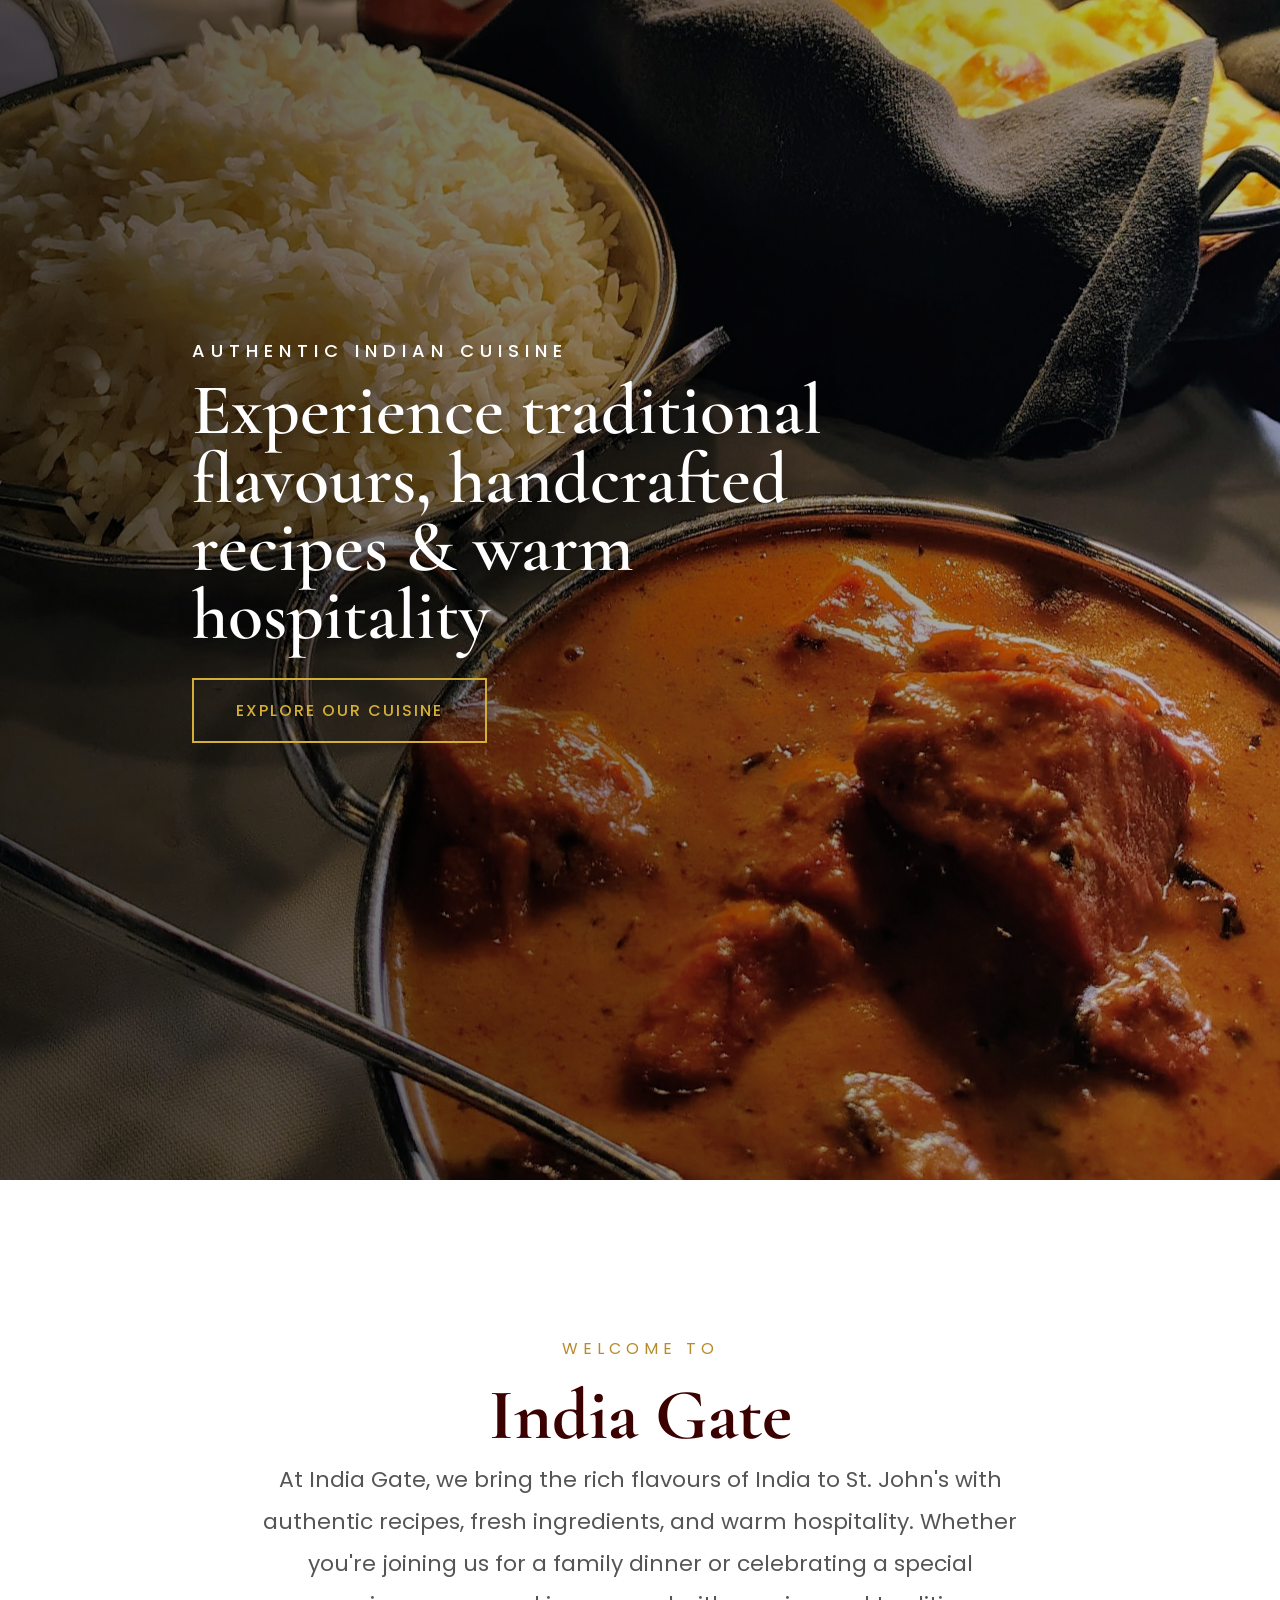
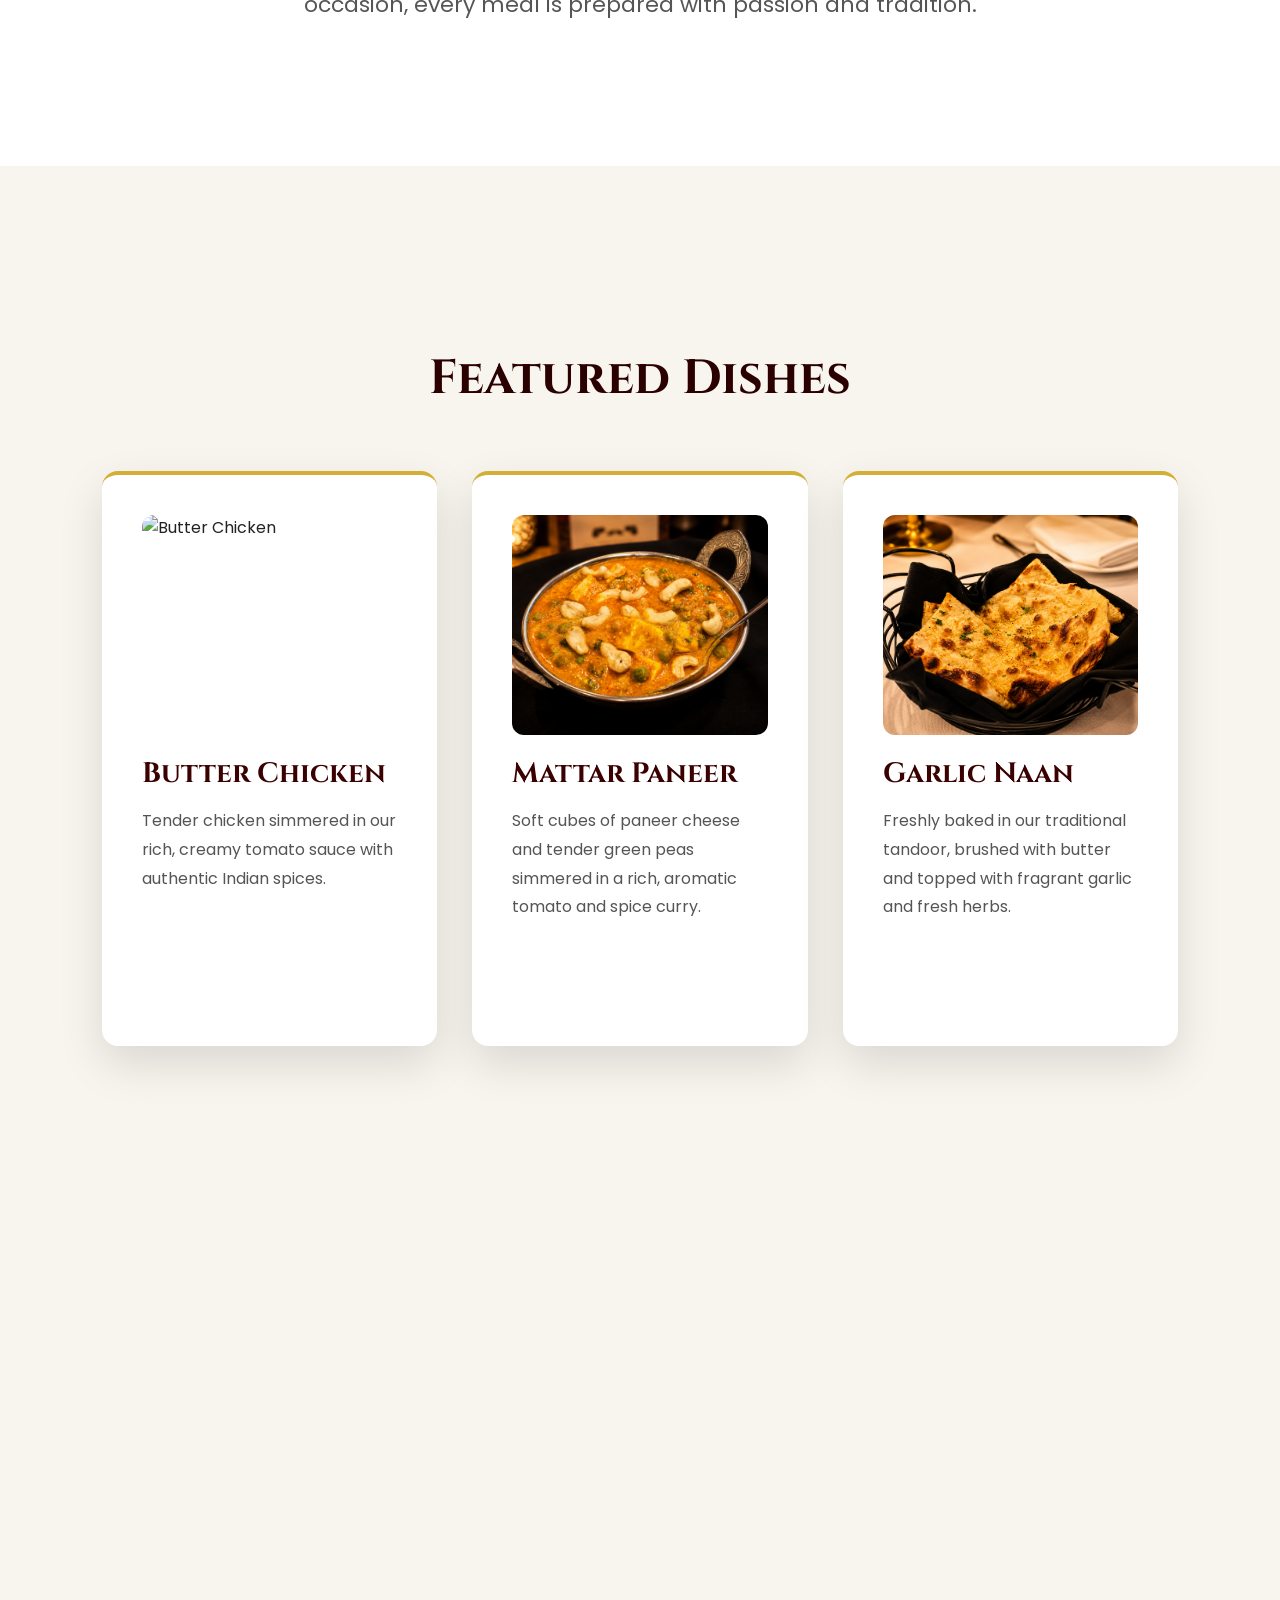
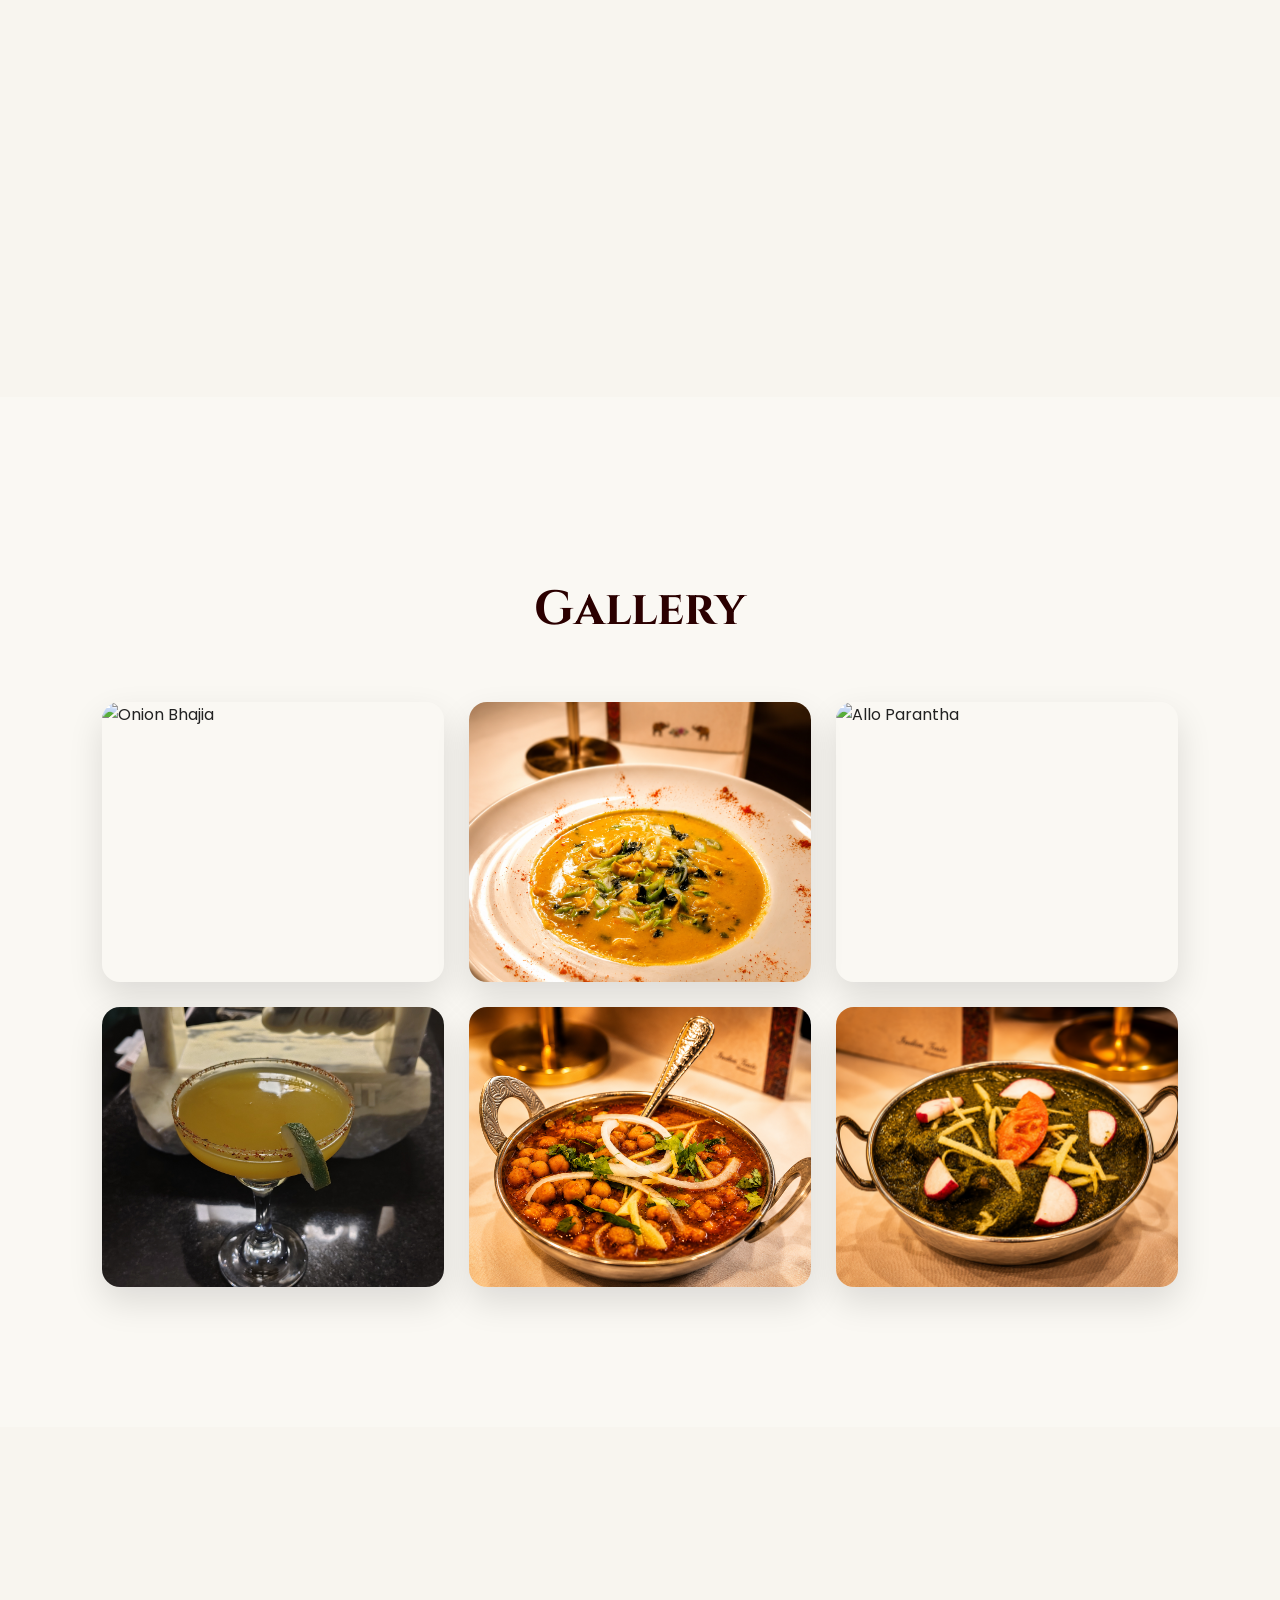
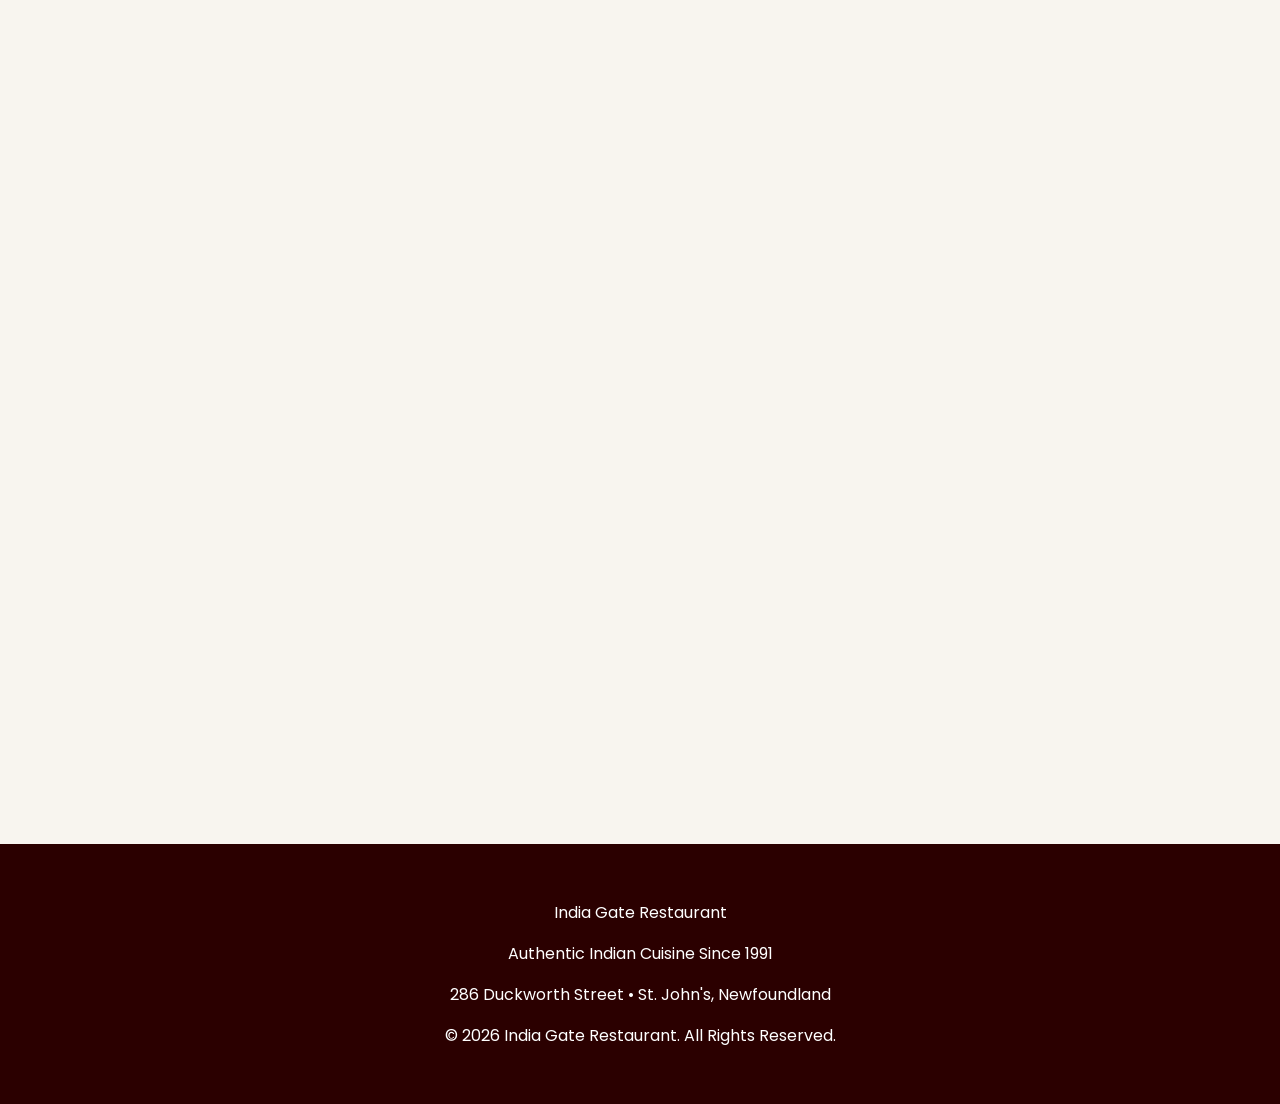
==== index.html @ 6e74765b "Improve SEO metadata and social sharing" ====
<!DOCTYPE html>
<html lang="en">

<head>

    <meta name="viewport" content="width=device-width, initial-scale=1.0">

    <meta charset="UTF-8">

    <title>India Gate Restaurant | Authentic Indian Cuisine | St. John's, NL</title>

    <meta name="description"
          content="Experience authentic Indian cuisine at India Gate Restaurant in St. John's, Newfoundland. Explore our takeout menu featuring curries, tandoori specialties, biryani, vegetarian dishes, fresh naan, desserts, and more.">

    <meta name="keywords"
          content="India Gate Restaurant, Indian Restaurant St. John's, Indian Food Newfoundland, Curry, Tandoori, Biryani, Butter Chicken, Naan, Takeout, Indian Cuisine">

    <meta name="author"
          content="India Gate Restaurant">

    <meta name="theme-color"
          content="#3a0008">

    <!-- Open Graph -->
    <meta property="og:type"
        content="website">

    <meta property="og:site_name"
        content="India Gate Restaurant">

    <meta property="og:title"
        content="India Gate Restaurant | Authentic Indian Cuisine">

    <meta property="og:description"
        content="Experience authentic Indian cuisine in St. John's, Newfoundland. Explore our takeout menu featuring curries, tandoori specialties, biryani, fresh naan and more.">

    <meta property="og:url"
        content="https://indiagate1947.ca/">

    <meta property="og:image"
        content="https://indiagate1947.ca/images/hero.jpg">

    <meta property="og:image:alt"
        content="A selection of Indian dishes from India Gate Restaurant in St. John's, Newfoundland">

    <!-- Social sharing card -->
    <meta name="twitter:card"
        content="summary_large_image">

    <meta name="twitter:title"
        content="India Gate Restaurant | Authentic Indian Cuisine">

    <meta name="twitter:description"
        content="Experience authentic Indian cuisine in St. John's, Newfoundland. Explore curries, tandoori specialties, biryani, fresh naan and more.">

    <meta name="twitter:image"
        content="https://indiagate1947.ca/images/hero.jpg">

    <meta name="twitter:image:alt"
        content="A selection of Indian dishes from India Gate Restaurant in St. John's, Newfoundland">

    <!-- Canonical URL -->
    <link rel="canonical"
        href="https://indiagate1947.ca/">
        
    <!-- Website icons -->
    <link rel="icon"
          href="images/favicon.ico">

    <link rel="icon"
          type="image/png"
          sizes="32x32"
          href="images/favicon-32x32.png">

    <link rel="apple-touch-icon"
          sizes="180x180"
          href="images/apple-touch-icon.png">

    <link rel="stylesheet"
          href="style.css?v=5">

    <!-- Google Fonts -->
    <link href="https://fonts.googleapis.com/css2?family=Cinzel:wght@400;600&family=Cormorant+Garamond:wght@400;600;700&family=Poppins:wght@300;400;500&display=swap"
          rel="stylesheet">

    <!-- Font Awesome -->
    <link rel="stylesheet"
          href="https://cdnjs.cloudflare.com/ajax/libs/font-awesome/6.7.2/css/all.min.css">

</head>

<body>

<header class="home-header">

    <div class="header-container">

        <a href="#home" class="logo">
            <img src="images/logo.png" alt="India Gate Restaurant">
        </a>

        <nav>

            <a href="#home">Home</a>
            <a href="menu.html">Takeout Menu</a>
            <a href="#about">About</a>
            <a href="#gallery">Gallery</a>
            <a href="#contact">Contact</a>

        </nav>

        <button class="menu-toggle" aria-label="Open navigation">
            <i class="fa-solid fa-bars"></i>
        </button>

    </div>

</header>

<!-- HERO -->
<section class="hero" id="home">

    <div class="hero-content">

        <p class="tagline">AUTHENTIC INDIAN CUISINE</p>

        <h1>
            Experience traditional<br>
            flavours, handcrafted<br>
            recipes &amp; warm hospitality
        </h1>

        <a href="menu.html" class="hero-button">Explore Our Cuisine</a>

    </div>

</section>

<!-- =========================
     WELCOME
========================= -->

<section id="welcome" class="fade-in">

    <div class="welcome-container">

        <p class="welcome-small">
            WELCOME TO
        </p>

        <h2>India Gate</h2>

        <p class="welcome-text">

            At India Gate, we bring the rich flavours of India
            to St. John's with authentic recipes, fresh ingredients,
            and warm hospitality. Whether you're joining us for a
            family dinner or celebrating a special occasion,
            every meal is prepared with passion and tradition.

        </p>

    </div>

</section>

<!-- MENU -->
<section id="menu" class="fade-in">
    <h2>Featured Dishes</h2>

    <div class="grid">
        <div class="card fade-in">

            <img src="images/butter-chicken.jpg" alt="Butter Chicken">

            <h3>Butter Chicken</h3>

            <p>
                Tender chicken simmered in our rich,
                creamy tomato sauce with authentic
                Indian spices.
            </p>

        </div>
        <div class="card fade-in">

            <img src="images/mattar-paneer_A.png" alt="Mattar Paneer">

            <h3>Mattar Paneer</h3>

            <p>
                Soft cubes of paneer cheese and tender
                green peas simmered in a rich, aromatic
                tomato and spice curry.
            </p>

        </div>
        <div class="card fade-in">

            <img src="images/garlic-naan.png" alt="Garlic Naan">

            <h3>Garlic Naan</h3>

            <p>
                Freshly baked in our traditional tandoor,
                brushed with butter and topped with
                fragrant garlic and fresh herbs.
            </p>

        </div>
    </div>

    

</section>

<section id="about" class="fade-in">

    <div class="about-container">

        <div class="about-text">

            <h2>About India Gate</h2>

            <p>
                Established in 1991, India Gate is one of the oldest
                and most beloved dining establishments in St. John's,
                Newfoundland.
            </p>

            <p>
                What began as a small family-run restaurant has grown
                into a local favourite, known for authentic Indian cuisine,
                warm hospitality, and a welcoming atmosphere.
            </p>

            <p>
                Many of our long-time staff have been with us for years,
                creating a sense of familiarity and consistency that guests
                return for time and time again.
            </p>

            <p>
                At India Gate, we believe great food brings people together —
                and every dish we serve carries that tradition forward.
            </p>

        </div>

        <div class="about-image">

            <img src="images/about.jpg"
            alt="Dining room at India Gate Restaurant">

        </div>


    </div>

</section>

<section id="gallery" class="fade-in">

    <h2>Gallery</h2>

    <div class="gallery-grid">

        <div class="gallery-item">
            <img src="images/onion-bhajia.jpg" alt="Onion Bhajia">
        </div>

        <div class="gallery-item">
            <img src="images/soup_A.png" alt="Mulligatawny Soup">
        </div>

        <div class="gallery-item">
            <img src="images/naan-bread.jpg" alt="Allo Parantha">
        </div>

        <div class="gallery-item">
            <img src="images/mango-margarita.jpg" alt="Signature Mango Margarita">
        </div>

        <div class="gallery-item">
            <img src="images/chickpea-curry.png" alt="Channa Masala">
        </div>

        <div class="gallery-item">
            <img src="images/saag-lamb.png" alt="Saag Lamb">
        </div>

    </div>

</section>

<section id="contact" class="fade-in">

    <h2>Visit India Gate</h2>

    <div class="contact-container">

        <div class="contact-info">

            <h3>Contact Information</h3>

            <p>
                <i class="fa-solid fa-location-dot"></i>
                286 Duckworth Street<br>
                St. John's, NL
            </p>

            <p>
                <i class="fa-solid fa-phone"></i>
                (709) 753-6006
            </p>

            <hr>

            <div class="hours">

            <h3>Hours</h3>

            <p>

            <strong>Monday – Sunday</strong><br>

            4:30 PM – 9:00 PM

            </p>

        </div>

        <hr>

            <div class="social-icons">

                <a href="https://www.facebook.com/IndiaGateRestaurantNL"
                    target="_blank"
                    class="facebook">
                    <i class="fa-brands fa-facebook-f"></i>
                </a>

                <a href="https://www.instagram.com/"
                    target="_blank"
                    class="instagram">
                    <i class="fa-brands fa-instagram"></i>
                </a>

                <a href="https://maps.google.com/?q=India+Gate+Restaurant+St+John's+NL"
                    target="_blank"
                    class="google">
                    <i class="fa-solid fa-location-dot"></i>
                </a>

            </div>

        </div>

        <div class="map">

            <iframe
                src="https://www.google.com/maps?q=India+Gate+Restaurant+St+John%27s+NL&output=embed"
                loading="lazy">
            </iframe>

        </div>

    </div>

</section>

<!-- Back to Top Button -->

<button id="backToTop" title="Back to Top">

    <i class="fa-solid fa-chevron-up"></i>

</button>

<footer>

    <p>India Gate Restaurant</p>

    <p>
        Authentic Indian Cuisine Since 1991
    </p>

    <p>
        286 Duckworth Street • St. John's, Newfoundland
    </p>

    <p class="copyright">

        © 2026 India Gate Restaurant. All Rights Reserved.

    </p>

</footer>

<script src="script.js?v=3"></script>

</body>
</html>
---- style.css ----
html{
    scroll-behavior:smooth;
}

body{
    margin:0;
    font-family:'Poppins', sans-serif;
    color:#222;
    background:#f8f5ef;
}

/* ===========================
   HEADER
=========================== */

header{

    position:fixed;
    top:0;
    left:0;
    width:100%;

    background:rgba(43,0,0,.82);
    backdrop-filter:blur(8px);

    z-index:1000;

    transition:.35s ease;

}

/* Homepage header is hidden until the visitor scrolls */

.home-header {

    transform: translateY(-100%);
    opacity: 0;
    pointer-events: none;

}

.home-header.scrolled {

    transform: translateY(0);
    opacity: 1;
    pointer-events: auto;

}

/* Container */

.header-container{

    max-width:1400px;

    margin:auto;

    height:95px;

    padding:0 40px;

    display:flex;
    justify-content:space-between;
    align-items:center;

    transition:.35s ease;

}

/* Logo */

.logo img{

    height:160px;

    width:auto;

    display:block;

    transition:.35s ease;

}

/* Navigation */

nav{

    display:flex;

    align-items:center;

    gap:35px;

}

nav a{

    color:white;

    text-decoration:none;

    font-size:17px;

    letter-spacing:2px;

    text-transform:uppercase;

    position:relative;

    transition:.3s;

}

nav a::after{

    content:"";

    position:absolute;

    left:0;
    bottom:-8px;

    width:0;

    height:2px;

    background:#d4af37;

    transition:.3s;

}

nav a:hover{

    color:#d4af37;

}

nav a:hover::after{

    width:100%;

}

/* Active Navigation Link */

nav a.active{

    color:#d4af37;

}

nav a.active::after{

    width:100%;

}

/* ===========================
   HERO
=========================== */

.hero {

    position: relative;

    height: 100vh;

    display: flex;

    align-items: center;

    padding-left: 8%;

    overflow: hidden;

}

.hero::before {

    content: "";

    position: absolute;

    inset: 0;

    background:
        linear-gradient(
            to right,
            rgba(0,0,0,.68),
            rgba(0,0,0,.18)
        ),
        url("images/hero.jpg");

    background-size: cover;

    background-position: 25% center;

    animation: heroZoom 30s ease-out forwards;

    z-index: 0;

}

.hero-content {

    position: relative;

    z-index: 1;

    max-width: 650px;

    margin-left: 90px;

    transform: translateY(-50px);

}

@keyframes heroZoom {

    from {
        transform: scale(1);
    }

    to {
        transform: scale(1.05);
    }

}

/* ===========================
   HERO FADE-IN
=========================== */

.hero-content .tagline,
.hero-content h1,
.hero-content .hero-button {

    opacity: 0;

    transform: translateY(25px);

    animation: heroFadeUp .8s ease forwards;

}

.hero-content .tagline {

    animation-delay: .5s;

}

.hero-content h1 {

    animation-delay: 1s;

}

.hero-content .hero-button {

    animation-delay: 1.5s;

}

@keyframes heroFadeUp {

    from {

        opacity: 0;

        transform: translateY(25px);

    }

    to {

        opacity: 1;

        transform: translateY(0);

    }

}

/* Tagline */

.tagline{

    color:#ffffff;

    letter-spacing:6px;

    font-size:18px;

    font-weight:500;

    text-transform:uppercase;

    margin:0 0 12px 0;

}

/* Heading */

.hero h1 {

    color: white;

    font-size: 72px;

    line-height: .95;

    font-family: 'Cormorant Garamond', serif;

    font-weight: 600;

    margin: 0 0 28px;

    text-shadow: 2px 2px 20px rgba(0,0,0,.45);

}

/* Hero paragraph */

.hero-content > p:not(.tagline){

    font-size:22px;

    line-height:1.8;

    margin:35px 0;

    color:white;

}

/* Button */

.hero-button{

    display:inline-block;

    padding:18px 42px;

    border:2px solid #d4af37;

    color:#d4af37;

    text-decoration:none;

    text-transform:uppercase;

    letter-spacing:2px;

    font-weight:500;

    transition:.35s;

}

.hero-button:hover{

    background:#d4af37;

    color:#2b0000;

}

/* ===========================
   WELCOME
=========================== */

#welcome{

    background:#ffffff;

    text-align:center;

}

.welcome-container{

    max-width:900px;

    margin:auto;

}

.welcome-small{

    color:#b68b2c;

    letter-spacing:5px;

    text-transform:uppercase;

    font-size:16px;

    margin-bottom:10px;

}

#welcome h2{

    font-family:'Cormorant Garamond', serif;

    font-size:72px;

    color:#3b0000;

    margin:0;

}

.gold-divider.center{

    margin:30px auto 45px;

}

.welcome-text{

    font-size:22px;

    line-height:1.9;

    color:#555;

    max-width:760px;

    margin:auto;

}

/* ABOUT */

.about-container{

    max-width:1200px;

    margin:auto;

    display:grid;

    grid-template-columns:1fr 1fr;

    gap:60px;

    align-items:center;

}

.about-text h2{

    text-align:left;

    margin-bottom:20px;

}

.about-text p{

    font-size:18px;

    line-height:1.9;

    color:#444;

    margin-bottom:20px;

}

.about-image img{

    width:100%;

    height:560px;

    object-fit:cover;

    object-position:center;

    border-radius:20px;

    box-shadow:0 20px 45px rgba(0,0,0,.15);

}

/* ===========================
   GALLERY
=========================== */

#gallery{

    background:#faf8f3;

}

.gallery-grid{

    max-width:1200px;

    margin:auto;

    display:grid;

    grid-template-columns:repeat(3,1fr);

    gap:25px;

}

.gallery-item{

    overflow:hidden;

    border-radius:18px;

    box-shadow:0 15px 35px rgba(0,0,0,.12);

}

.gallery-item img{

    width:100%;

    height:280px;

    object-fit:cover;

    display:block;

    transition:.4s;

}

.gallery-item:hover img{

    transform:scale(1.08);

}


/* SECTIONS */
section{

    padding:140px 8%;

}
h2{

    font-family:'Cinzel', serif;

    font-size:48px;

    color:#2b0000;

    text-align:center;

    margin-bottom:60px;

}

/* MENU */
.grid {

    display: grid;

    grid-template-columns:
        repeat(auto-fit, minmax(300px, 1fr));

    gap: 35px;

    max-width: 1200px;

    margin: auto;

    align-items: stretch;

}

.card {

    background: white;

    padding: 40px;

    border-radius: 16px;

    box-shadow: 0 18px 45px rgba(0,0,0,.12);

    border-top: 4px solid #d4af37;

    transition: .35s;

    min-height: 260px;

    height: 100%;

    display: flex;

    flex-direction: column;

}

.card:hover{

    transform:translateY(-14px) scale(1.02);

    box-shadow:0 30px 60px rgba(0,0,0,.18);

}

.card img{

    width:100%;

    height:220px;

    object-fit:cover;

    border-radius:12px;

    margin-bottom:20px;

}

.card h3{

    font-family:'Cinzel', serif;

    color:#3b0000;

    font-size:28px;

    margin:0 0 15px;

}

.card p{

    color:#555;

    line-height:1.8;

    margin:0;

    flex-grow: 1;

}



/* ===========================
   CONTACT
=========================== */

#contact{

    background:#f8f5ef;

}

.contact-container{

    max-width:1200px;

    margin:auto;

    display:grid;

    grid-template-columns:380px 1fr;

    gap:60px;

    align-items:center;

}

.contact-info{

    background:white;

    padding:45px;

    border-radius:18px;

    box-shadow:0 15px 35px rgba(0,0,0,.10);

}

.contact-info h3{

    font-family:'Cinzel', serif;

    color:#3b0000;

    margin-top:0;

    margin-bottom:35px;

}

.contact-info p{

    font-size:18px;

    line-height:2;

}

.contact-info i{

    color:#d4af37;

    width:30px;

    font-size:22px;

}

.social-icons{

    display:flex;

    gap:18px;

    margin-top:35px;

}

.social-icons a{

    width:60px;

    height:60px;

    border-radius:50%;

    display:flex;

    justify-content:center;

    align-items:center;

    text-decoration:none;

    font-size:28px;

    background:#fff;

    border:2px solid #eee;

    transition:.35s;

    box-shadow:0 10px 25px rgba(0,0,0,.08);

}

.facebook{

    color:#1877F2;

}

.instagram{

    color:#E4405F;

}

.google{

    color:#34A853;

}

.social-icons a:hover{

    transform:translateY(-6px) scale(1.08);

    box-shadow:0 15px 35px rgba(0,0,0,.15);

}

.map iframe{

    width:100%;

    height:450px;

    border:none;

    border-radius:18px;

    box-shadow:0 15px 35px rgba(0,0,0,.10);

}

.hours{

    margin:30px 0;

}

.hours h3{

    margin-bottom:15px;

    color:#3b0000;

}

.hours p{

    margin:0;

    line-height:1.8;

}

.contact-info hr{

    border:none;

    height:1px;

    background:#e5d5aa;

    margin:30px 0;

}

/* ===========================
   BACK TO TOP BUTTON
=========================== */

#backToTop{

    position:fixed;

    bottom:35px;

    right:35px;

    width:60px;

    height:60px;

    border:2px solid #d4af37;

    border-radius:50%;

    background:#2b0000;

    color:#d4af37;

    font-size:22px;

    cursor:pointer;

    display:flex;

    justify-content:center;

    align-items:center;

    box-shadow:0 12px 30px rgba(0,0,0,.25);

    opacity:0;

    visibility:hidden;

    transform:translateY(20px);

    transition:all .35s ease;

    z-index:999;

}

#backToTop.show{

    opacity:1;

    visibility:visible;

    transform:translateY(0);

}

#backToTop:hover{

    background:#d4af37;

    color:#2b0000;

    transform:translateY(-5px);

    box-shadow:0 18px 40px rgba(0,0,0,.30);

}

/* FOOTER */
footer{
    background:#2b0000;
    color:white;
    text-align:center;
    padding:40px;
}

.menu-toggle{
    display:none;

    border:none;
    background:transparent;

    color:white;
    font-size:30px;

    cursor:pointer;
}

@media (max-width: 900px){

    .hero{
        width:100%;
        min-height:100vh;
        height:auto;
        box-sizing:border-box;

        padding:220px 24px 70px;

        justify-content:center;
        text-align:center;

        background-position:center center;
    }

    .hero-content{
        width:100%;
        max-width:650px;

        margin-left:0;
        margin-top:0;
    }

    .hero-divider{
        justify-content:center;
    }

    .hero h1{
        font-size:clamp(48px, 14vw, 68px);
    }

    .hero-content > p:not(.tagline){
        font-size:18px;
        line-height:1.6;
    }

    .header-container{
        position:relative;

        width:auto;
        max-width:none;
        box-sizing:border-box;

        flex-direction:row;
        align-items:center;

        margin:0;
        padding:10px 80px 10px 20px;
    }

    .menu-toggle{
        display:block;

        position:absolute;
        top:50%;
        right:20px;

        margin:0;
        padding:10px;

        transform:translateY(-50%);
    }

    nav{
        display:none;

        position:absolute;
        top:100%;
        left:0;

        width:100%;
        box-sizing:border-box;

        flex-direction:column;
        gap:0;

        margin-top:0;
        padding:20px 0;

        background:rgba(43,0,0,.98);
    }

    nav.mobile-open{
        display:flex;
    }

    nav a{
        width:100%;
        box-sizing:border-box;

        padding:16px 24px;

        text-align:center;
    }

    .logo{
        flex-shrink:1;
    }

    .logo img{
        display:block;
        max-width:220px;
        height:85px;
    }

    .about-container{
        grid-template-columns:1fr;
        gap:35px;
    }

    .about-image{
        order:1;
    }

    .about-text{
        order:2;
    }

    .about-image img{
        width:100%;
        height:320px;
        object-fit:cover;
    }

    .about-text h2{
        text-align:center;
    }

    .contact-container{
        grid-template-columns:1fr;
        gap:35px;
    }

    .contact-info{
        width:100%;
        box-sizing:border-box;
    }

    .map{
        width:100%;
        min-width:0;
    }

    .map iframe{
        display:block;
        width:100%;
    }

}

/* ===========================
   SHRINK HEADER
=========================== */

header.scrolled{

    background:rgba(43,0,0,.95);

}

header.scrolled .header-container{

    height:75px;

}

header.scrolled .logo img{

    height:120px;

}

/* Menu Card Animation Delays */

.grid .card:nth-child(1){

    transition-delay:.1s;

}

.grid .card:nth-child(2){

    transition-delay:.3s;

}

.grid .card:nth-child(3){

    transition-delay:.5s;

}

/* ===========================
   SCROLL ANIMATIONS
=========================== */

.fade-in{

    opacity:0;

    transform:translateY(50px);

    transition:
        opacity .8s ease,
        transform .8s ease;

}

.fade-in.show{

    opacity:1;

    transform:translateY(0);

}

/* ===========================
   TAKEOUT MENU PAGE
=========================== */

.takeout-menu-page{

    padding-top:120px;

    background:#f8f5ef;

}

.takeout-menu-hero{

    max-width:900px;

    margin:0 auto;

    text-align:center;

    padding:80px 20px 50px;

}

.takeout-eyebrow{

    color:#b68b2c;

    letter-spacing:5px;

    text-transform:uppercase;

    font-size:15px;

    margin-bottom:15px;

}

.takeout-menu-hero h1{

    font-family:'Cinzel', serif;

    font-size:68px;

    color:#2b0000;

    margin:0 0 20px;

}

.takeout-intro{

    max-width:700px;

    margin:0 auto 40px;

    font-size:22px;

    line-height:1.8;

    color:#555;

}

.takeout-highlights{

    display:flex;

    justify-content:center;

    gap:40px;

    flex-wrap:wrap;

    margin-top:50px;

}

.takeout-highlights span{

    display:flex;

    align-items:center;

    gap:10px;

    font-size:18px;

    color:#444;

}

.takeout-highlights i{

    color:#d4af37;

    font-size:22px;

}

.menu-content{

    max-width:1100px;

    margin:80px auto;

    background:white;

    border-radius:20px;

    padding:60px;

    box-shadow:0 20px 50px rgba(0,0,0,.08);

}

.menu-page-heading{

    text-align:center;

    margin-bottom:60px;

}

.menu-page-heading h2{

    margin-bottom:20px;

}

.menu-page-heading p{

    font-size:20px;

    color:#666;

}

/* ===========================
   MENU ITEMS
=========================== */

.menu-section-number {
    margin: 0 0 8px;
    color: #b68b2c;
    font-family: 'Cinzel', serif;
    font-size: 14px;
    font-weight: 700;
    letter-spacing: 4px;
}

.menu-items {
    display: grid;
    grid-template-columns: repeat(2, minmax(0, 1fr));
    column-gap: 70px;
}

.menu-item {
    padding: 20px 0;

    border-bottom:
        1px solid rgba(182, 139, 44, 0.3);
}

.menu-item-header {
    display: flex;
    align-items: baseline;
    justify-content: space-between;
    gap: 24px;
}

.menu-item h3 {
    margin: 0;
    color: #2b0000;
    font-family: 'Cinzel', serif;
    font-size: 20px;
    line-height: 1.4;
}

.menu-price {
    flex-shrink: 0;
    color: #9b741f;
    font-size: 18px;
    font-weight: 700;
}

.menu-item p {
    max-width: 440px;

    margin: 7px 0 0;

    color: #666;

    font-size: 16px;

    line-height: 1.6;
}

/* ===========================
   TAKEOUT MENU RESPONSIVE
=========================== */

@media (max-width: 760px) {

    .takeout-menu-page {
        padding-top: 90px;
    }

    .takeout-menu-hero h1 {
        font-size: 44px;
    }

    .takeout-intro {
        font-size: 18px;
    }

    .menu-content {
        margin: 40px 16px;
        padding: 40px 24px;
    }

    .menu-items {
        grid-template-columns: 1fr;
    }

    .menu-item-header {
        gap: 16px;
    }

    .menu-item h3 {
        font-size: 18px;
    }

}

/* ===========================
   SPICE LEVEL BADGES
=========================== */

.menu-meta {
    display: flex;
    align-items: center;
    gap: 10px;
    margin-top: 10px;
}

.spice-badge {
    display: inline-flex;
    align-items: center;
    justify-content: center;

    padding: 4px 12px;

    border-radius: 999px;

    font-size: 12px;
    font-weight: 700;
    letter-spacing: 1px;
    text-transform: uppercase;
}

.spice-mild {
    background: #eef8ee;
    color: #2e7d32;
}

.spice-medium {
    background: #fff6df;
    color: #b77900;
}

.spice-spicy {
    background: #fdeaea;
    color: #c62828;
}

/* Display spice levels as chilli icons */

.spice-badge {
    padding: 0;
    background: transparent;
    font-size: 0;
    letter-spacing: 2px;
}

.spice-badge::before {
    font-size: 18px;
    line-height: 1;
}

.spice-mild::before {
    content: "🌶";
}

.spice-medium::before {
    content: "🌶 🌶";
}

.spice-spicy::before {
    content: "🌶 🌶 🌶";
}

.menu-item-feature {
    display: inline-block;
    margin: 10px 0 0;

    color: #b08a3c;

    font-size: 0.75rem;
    font-weight: 700;
    letter-spacing: 1.5px;
    text-transform: uppercase;
}

/* ===========================
   EXTRAS AND SPECIALS
=========================== */

.menu-subsection-grid {
    display: grid;
    grid-template-columns: repeat(2, minmax(0, 1fr));
    gap: 32px;
}

.menu-subsection {
    min-width: 0;
}

.menu-subsection-wide {
    grid-column: 1 / -1;
}

.menu-subsection-title {
    margin: 0 0 18px;
    padding-bottom: 12px;

    border-bottom: 1px solid rgba(176, 138, 60, 0.35);

    color: #b08a3c;

    font-size: 1.35rem;
    letter-spacing: 1px;
}

.menu-items-single {
    grid-template-columns: 1fr;
}

.menu-special-card {

    background: linear-gradient(
        135deg,
        rgba(176,138,60,.18),
        rgba(176,138,60,.05)
    );

    border: 1px solid rgba(176,138,60,.35);

    border-radius: 16px;

    padding: 24px;

    box-shadow: 0 8px 22px rgba(0,0,0,.08);

    transition:
        transform .25s ease,
        box-shadow .25s ease;

}

.menu-special-card:hover {

    transform: translateY(-4px);

    box-shadow: 0 16px 35px rgba(0,0,0,.15);

}

.menu-special-badge {

    display: inline-block;

    margin-bottom: 14px;

    padding: 6px 14px;

    border-radius: 999px;

    background: #b08a3c;

    color: white;

    font-size: .72rem;

    font-weight: 700;

    letter-spacing: 1px;

    text-transform: uppercase;

}

@media (max-width: 760px) {
    .menu-subsection-grid {
        grid-template-columns: 1fr;
    }

    .menu-subsection-wide {
        grid-column: auto;
    }
}

/* ===========================
   TAKEOUT MENU HERO UPGRADE
=========================== */

.takeout-menu-hero {
    position: relative;

    min-height: 560px;

    display: flex;
    align-items: center;
    justify-content: center;

    padding: 100px 24px;

    background-image:
        url("images/butter-chicken.jpg");

    background-position: center;
    background-size: cover;
    background-repeat: no-repeat;

    overflow: hidden;
}

.takeout-menu-hero-overlay {
    position: absolute;
    inset: 0;

    background:
        linear-gradient(
            90deg,
            rgba(25, 8, 10, 0.92),
            rgba(25, 8, 10, 0.68),
            rgba(25, 8, 10, 0.42)
        );
}

.takeout-menu-hero-content {
    position: relative;
    z-index: 1;

    width: min(1100px, 100%);
    margin: 0 auto;

    color: #ffffff;
}

.takeout-menu-hero-content .eyebrow {
    margin: 0 0 14px;

    color: #d7b568;

    font-size: 0.8rem;
    font-weight: 700;
    letter-spacing: 3px;
    text-transform: uppercase;
}

.takeout-menu-hero-content h1 {
    max-width: 700px;
    margin: 0 auto 20px;

    color: #ffffff;

    font-size: clamp(3rem, 7vw, 5.5rem);
    line-height: 0.98;
}

.takeout-menu-hero-text {
    max-width: 590px;
    margin: 0 auto 32px;

    color: rgba(255, 255, 255, 0.88);

    font-size: 1.15rem;
    line-height: 1.75;
}

.takeout-menu-hero .hero-button {
    display: inline-flex;
    align-items: center;
    justify-content: center;

    min-width: 190px;
    padding: 15px 26px;

    border: 1px solid #b08a3c;
    border-radius: 999px;

    background: #b08a3c;
    color: #ffffff;

    font-weight: 700;
    letter-spacing: 0.5px;
    text-decoration: none;

    transition:
        transform 0.25s ease,
        background 0.25s ease,
        box-shadow 0.25s ease;
}

.takeout-menu-hero .hero-button:hover {
    transform: translateY(-3px);

    background: #c49a48;

    box-shadow: 0 14px 30px rgba(0, 0, 0, 0.3);
}

html {
    scroll-behavior: smooth;
}

@media (max-width: 760px) {
    .takeout-menu-hero {
        min-height: 360px;
        padding: 55px 22px;

        background-position: 60% center;
    }

    .takeout-menu-hero .hero-button {
        display: none;
    }

    .takeout-menu-hero-overlay {
        background: rgba(25, 8, 10, 0.74);
    }

    .takeout-menu-hero-content {
        text-align: center;
    }

    .takeout-menu-hero-text {
        margin-right: auto;
        margin-left: auto;
    }

    .takeout-menu-page {
        padding-top: 85px;
    }

    .takeout-menu-hero-content h1 {
        font-size: clamp(2.8rem, 14vw, 4rem);
    }

    .takeout-menu-hero-text {
        margin-bottom: 24px;
        font-size: 1rem;
        line-height: 1.55;
    }
}

/* ===========================
   STICKY MENU NAVIGATION
=========================== */

.category-menu-toggle{
    display:none;
}

.menu-category-nav {

    position: sticky;
    top: 70px;   /* same height as your header */

    z-index: 900;

    display: flex;
    justify-content: center;
    flex-wrap: wrap;
    gap: 10px;

    padding: 16px 20px;

    background: rgba(25, 8, 10, 0.96);

    backdrop-filter: blur(8px);

    border-top: 1px solid rgba(176,138,60,.25);
    border-bottom: 1px solid rgba(176,138,60,.25);

}

.menu-category-nav a {

    color: #f6f1e7;

    text-decoration: none;

    font-size: .9rem;
    font-weight: 600;

    padding: 8px 16px;

    border-radius: 999px;

    transition:
        background .25s ease,
        color .25s ease,
        transform .25s ease;

}

.menu-category-nav a:hover {

    background: #b08a3c;

    color: white;

    transform: translateY(-2px);

}

.menu-category-nav a.active {

    background: #d4af37;

    color: #2b0000;

    box-shadow:
        0 5px 16px rgba(212, 175, 55, 0.24);

    transform: translateY(-1px);

}

.menu-category-nav a.active:hover {

    background: #d4af37;

    color: #2b0000;

}

.menu-content {
    scroll-margin-top: 190px;

    padding-top: 85px;
    padding-bottom: 85px;
}

/* ===========================
   MOBILE CATEGORY NAVIGATION
=========================== */

@media (max-width: 760px){

    .menu-content{

        padding-top:65px;
        padding-bottom:65px;

    }

    .category-menu-toggle{
        display:flex;
        align-items:center;
        justify-content:center;
        gap:10px;

        position:sticky;
        top:70px;

        z-index:1000;

        width:100%;
        padding:16px 20px;

        border:none;
        background:#2b0000;
        color:white;

        font-family:'Poppins', sans-serif;
        font-size:16px;
        font-weight:600;

        cursor:pointer;
    }

    .menu-category-nav{
        display:none;

        position:fixed;
        top:90px;
        right:16px;
        left:16px;

        z-index:1100;

        max-height:calc(100vh - 120px);
        overflow-y:auto;

        overscroll-behavior:contain;
        -webkit-overflow-scrolling:touch;

        flex-direction:column;
        align-items:stretch;
        gap:4px;

        padding:16px;

        border:1px solid rgba(176, 138, 60, 0.45);
        border-radius:16px;

        background:rgba(25, 8, 10, 0.98);

        box-shadow:0 20px 50px rgba(0, 0, 0, 0.45);
    }

    .menu-category-nav::after{
        content:"Swipe to see more categories";
        display:block;

        padding:12px 8px 4px;

        color:rgba(255,255,255,.65);

        font-size:12px;
        text-align:center;
    }

    .menu-category-nav.mobile-open{
        display:flex;
    }

    .menu-category-nav a{
        width:100%;
        box-sizing:border-box;

        padding:13px 16px;

        text-align:center;
    }

}

/* ==============================
   404 PAGE
============================== */

.error-page {

    min-height: 100vh;

    display: flex;

    justify-content: center;

    align-items: center;

    text-align: center;

    padding: 40px;

    background:
        linear-gradient(rgba(30,10,10,.70),
                        rgba(30,10,10,.70)),
        url("images/hero.jpg") center/cover no-repeat;

}

.error-content {

    max-width: 700px;

    color: white;

}

.error-content h1 {

    font-family: 'Cinzel', serif;

    font-size: 7rem;

    color: #d4af37;

    margin-bottom: 25px;

}

.error-content h2 {

    font-family: 'Cormorant Garamond', serif;

    color: #d4af37;

    font-size: 2.8rem;

    margin-bottom: 30px;

}

.error-content p {

    font-size: 1.1rem;

    line-height: 1.8;

    margin-bottom: 18px;

}

.error-content .hero-button {

    margin-top: 20px;

    display: inline-block;

}
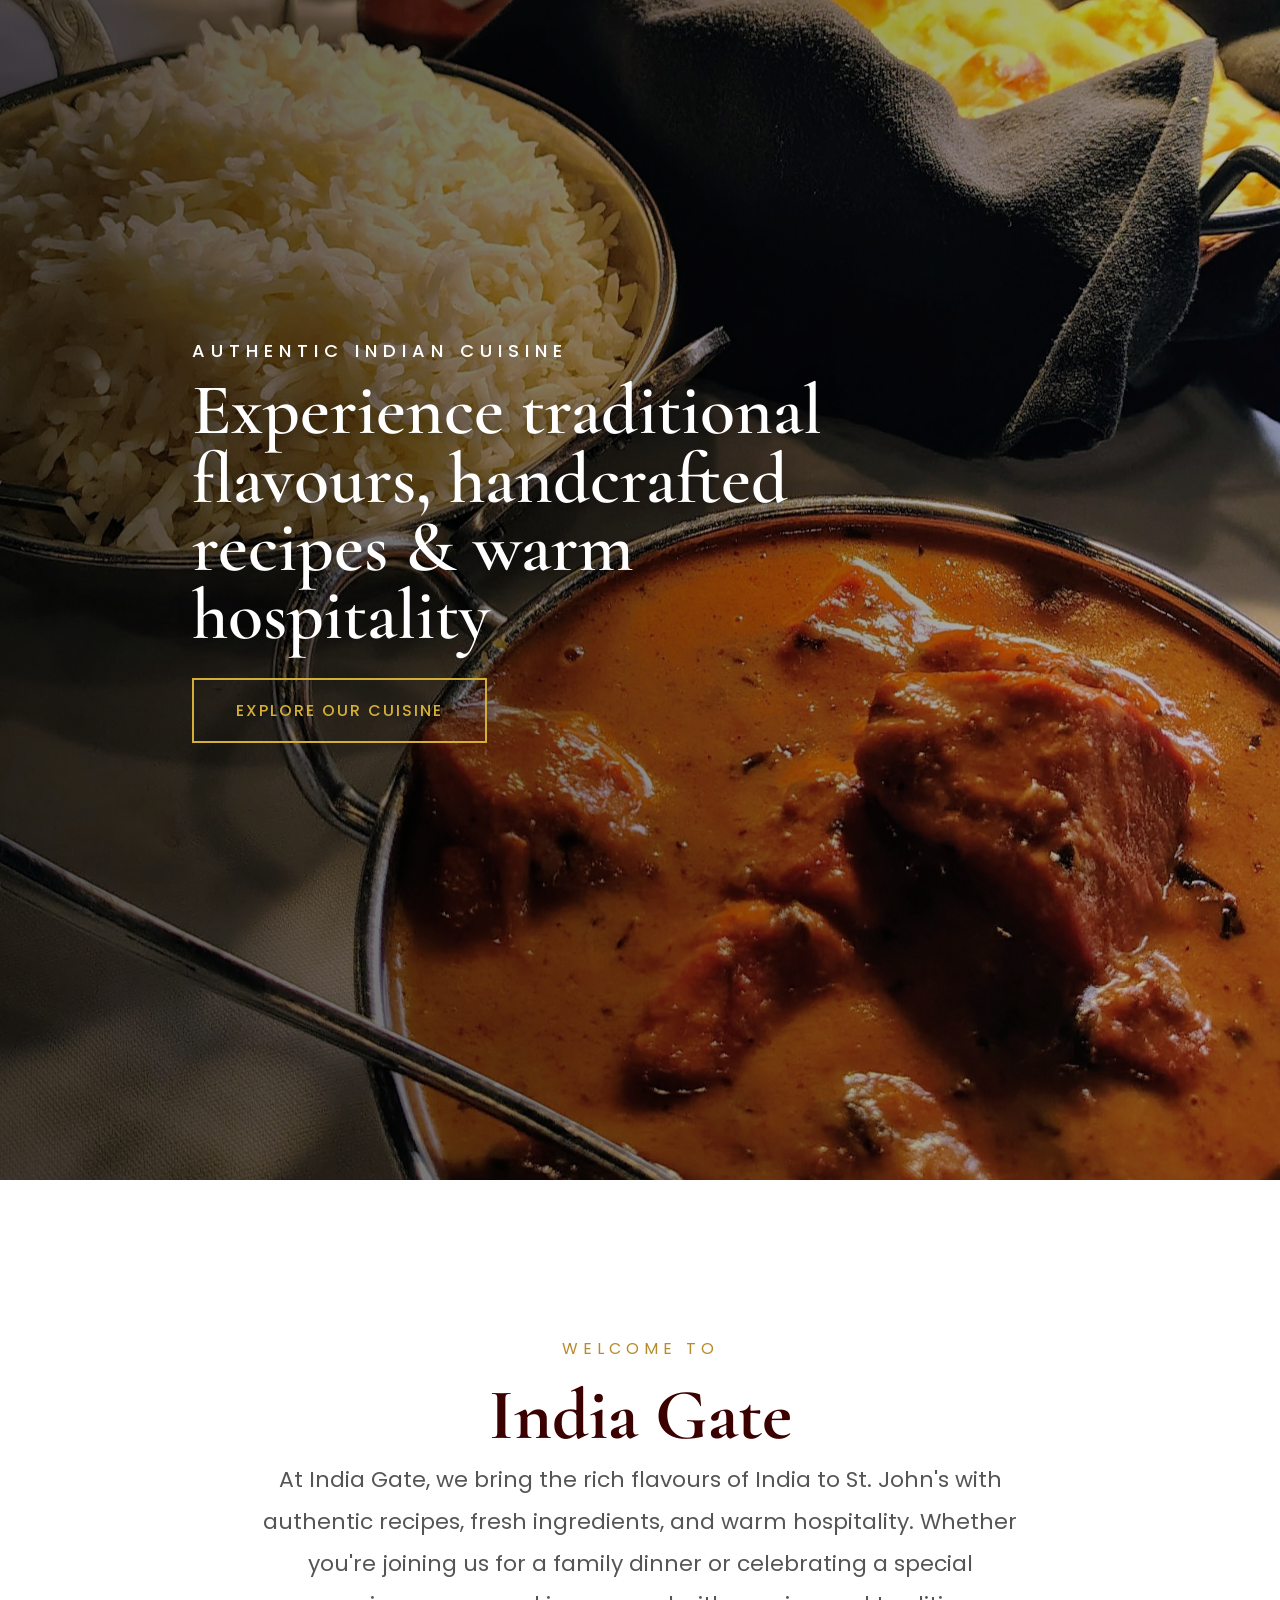
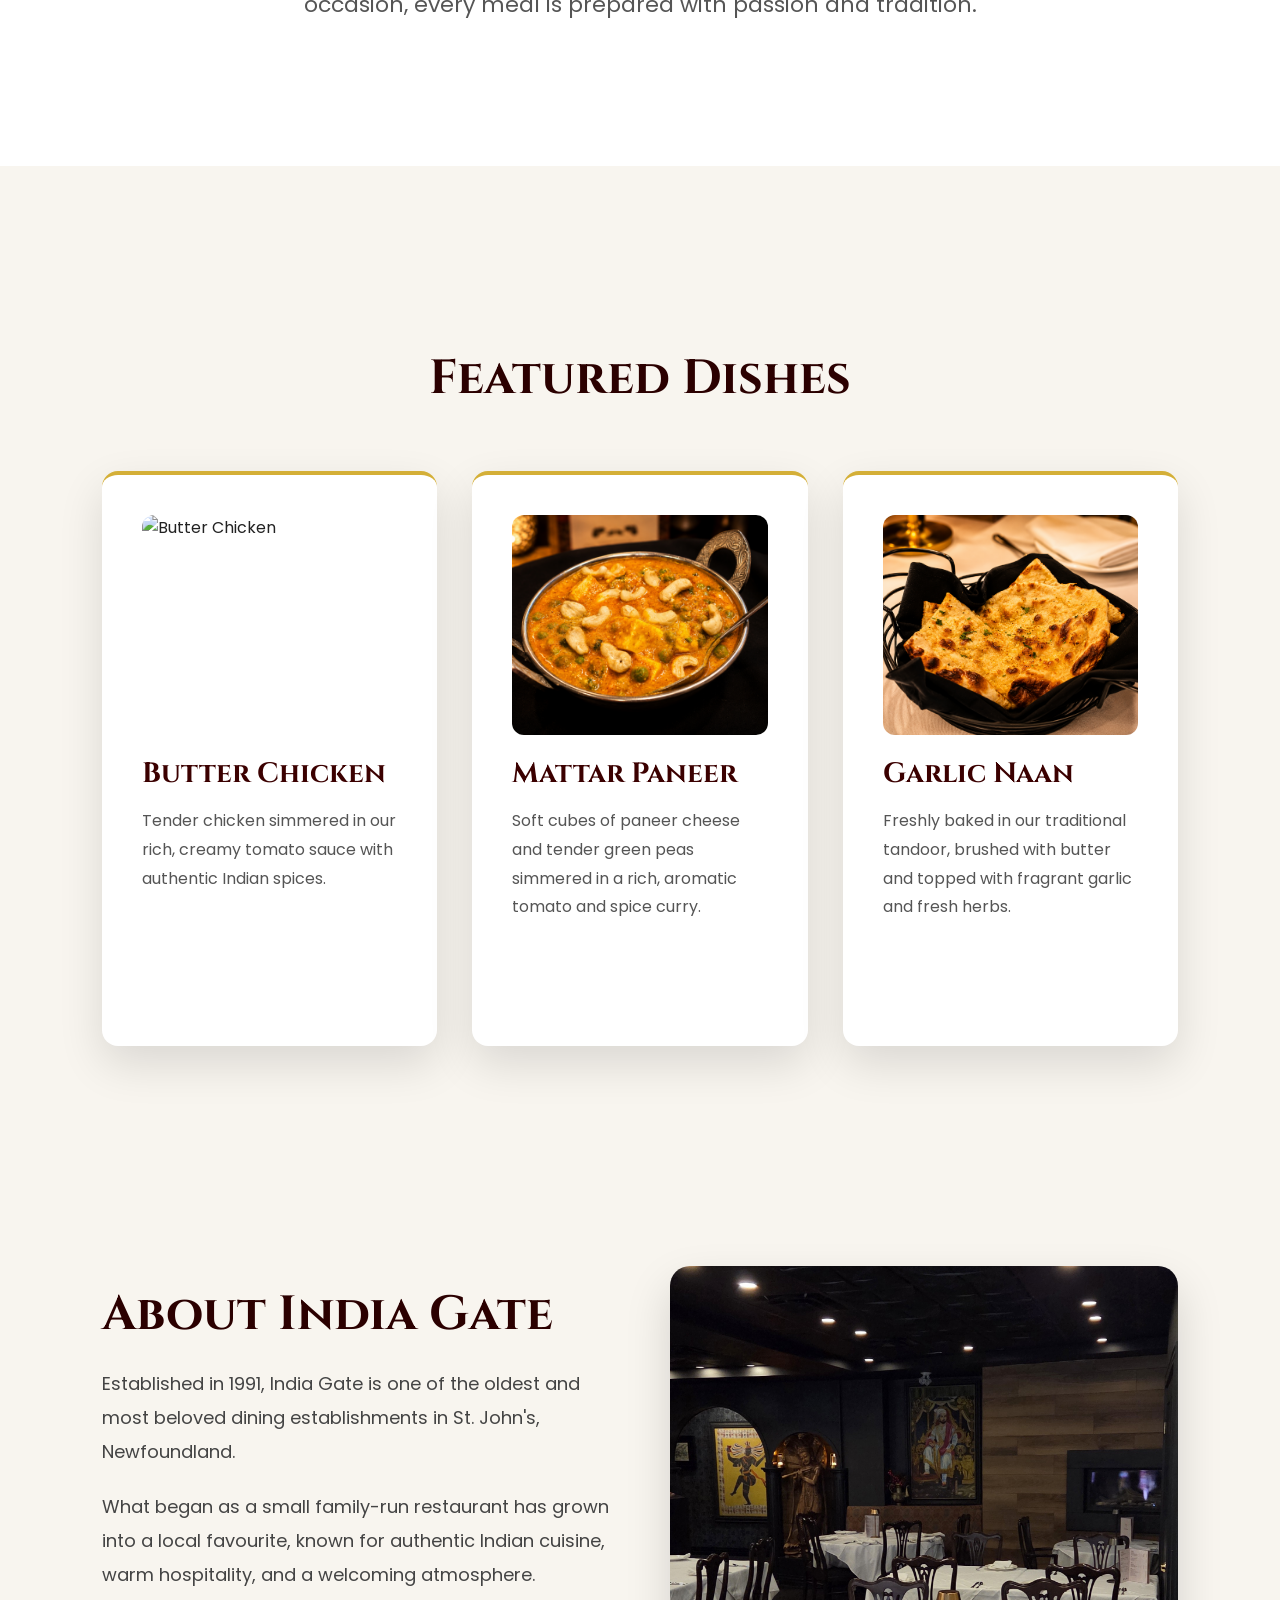
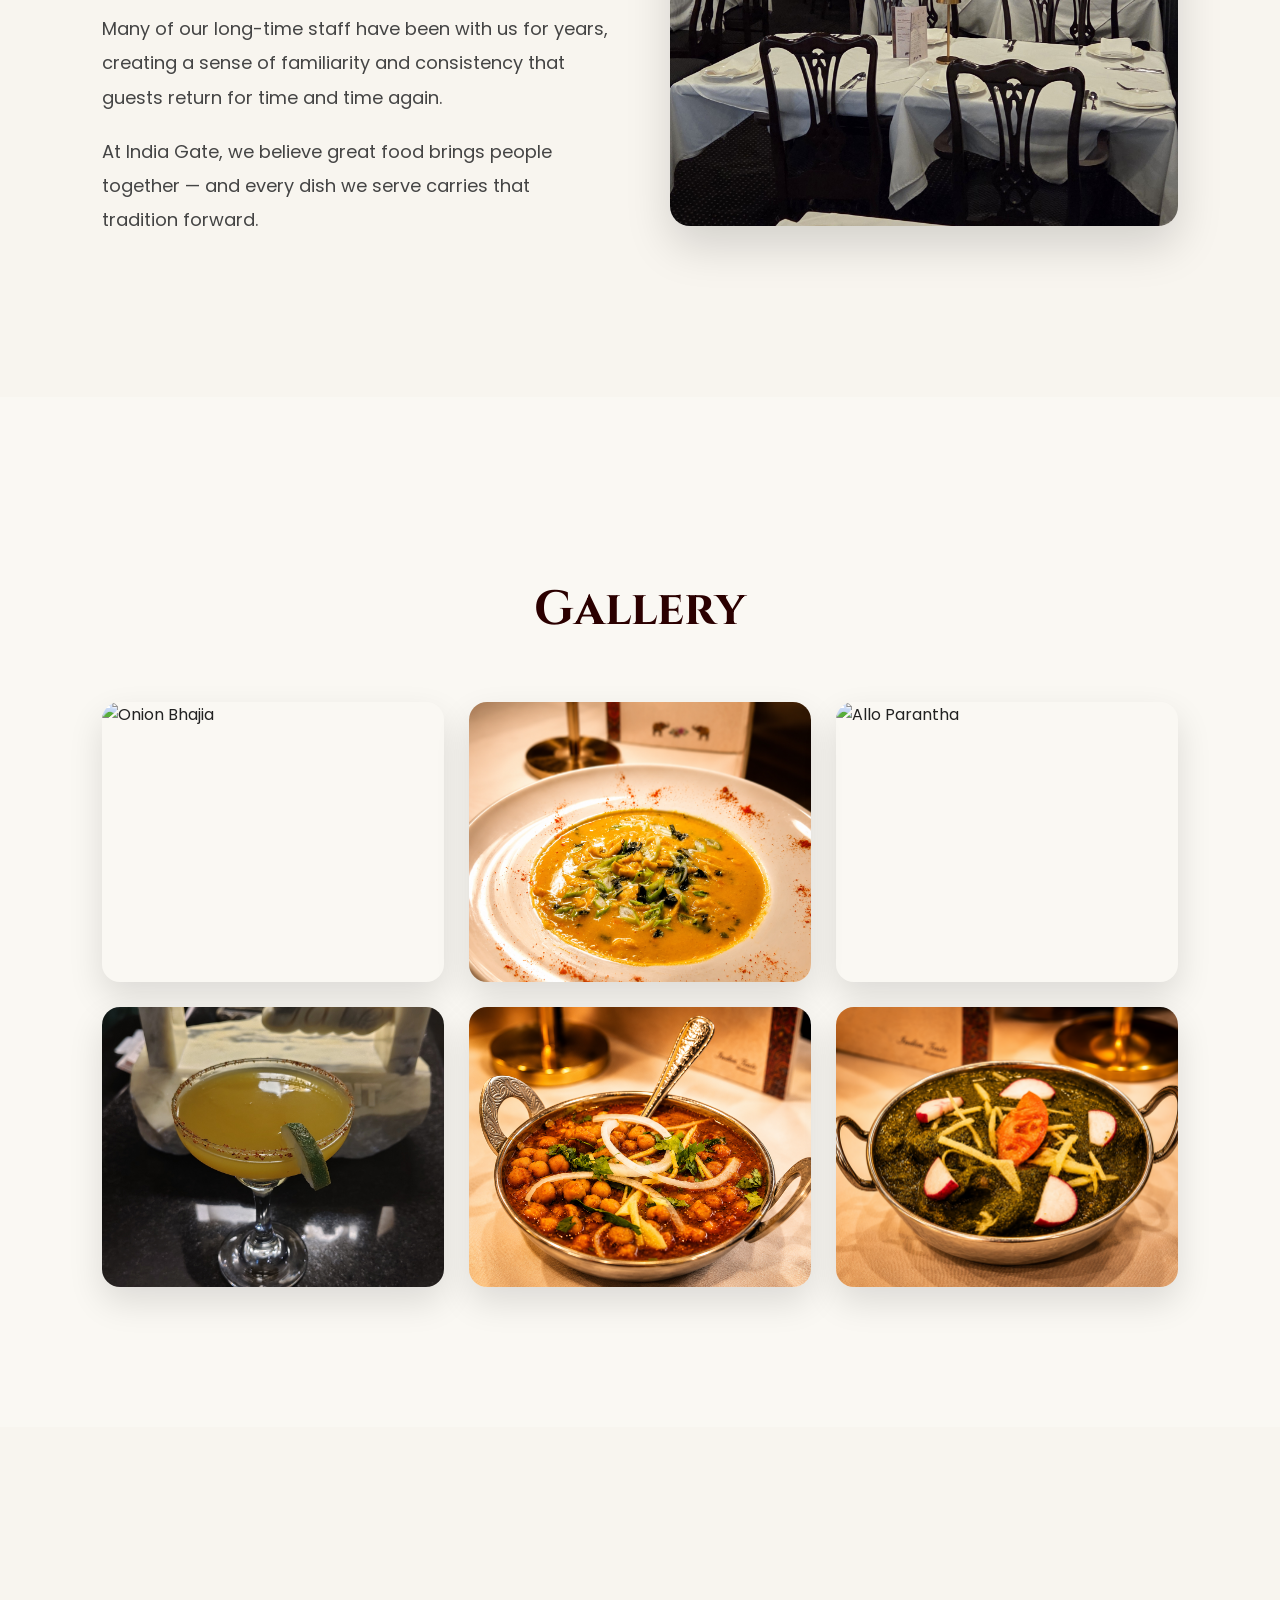
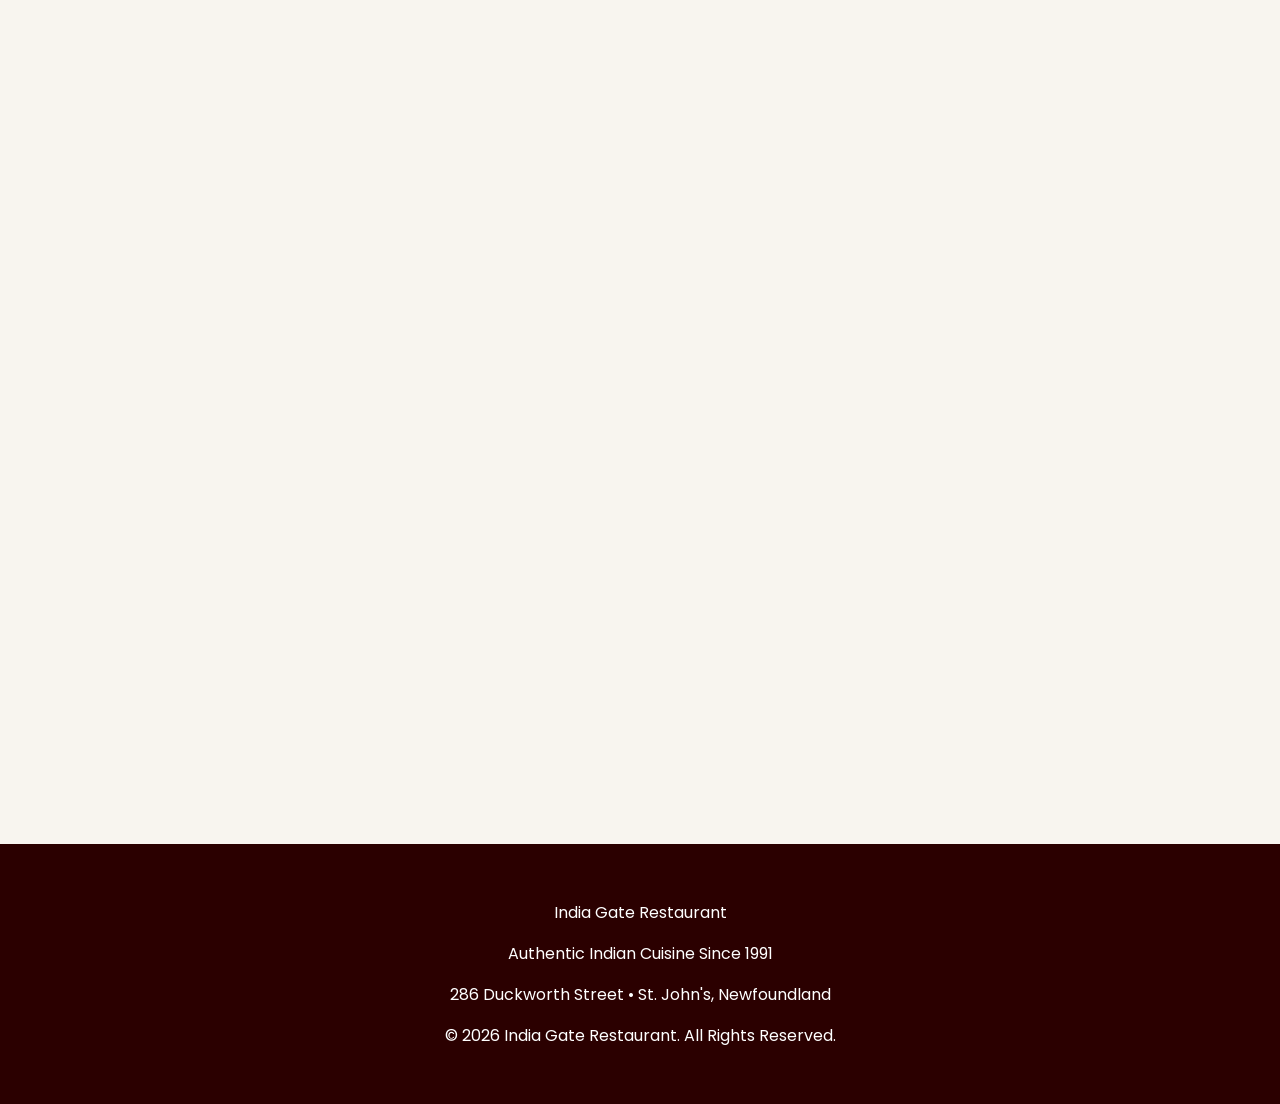
==== commit 72a4ba53: "Add structured data for restaurant SEO" ====
--- a/index.html
+++ b/index.html
@@ -87,6 +87,45 @@
     <link rel="stylesheet"
           href="https://cdnjs.cloudflare.com/ajax/libs/font-awesome/6.7.2/css/all.min.css">
 
+    <script type="application/ld+json">
+    {
+    "@context": "https://schema.org",
+    "@type": "Restaurant",
+
+    "name": "India Gate Restaurant",
+
+    "url": "https://indiagate1947.ca/",
+
+    "image": "https://indiagate1947.ca/images/hero.jpg",
+
+    "logo": "https://indiagate1947.ca/images/logo.png",
+
+    "telephone": "+1-709-753-6006",
+
+    "priceRange": "$$",
+
+    "servesCuisine": [
+        "Indian",
+        "Vegetarian"
+    ],
+
+    "address": {
+        "@type": "PostalAddress",
+        "streetAddress": "286 Duckworth Street",
+        "addressLocality": "St. John's",
+        "addressRegion": "NL",
+        "postalCode": "A1C 1H3",
+        "addressCountry": "CA"
+    },
+
+    "openingHours": [
+        "Mo-Su 16:30-21:00"
+    ],
+
+    "hasMenu": "https://indiagate1947.ca/menu.html"
+    }
+    </script>
+
 </head>
 
 <body>
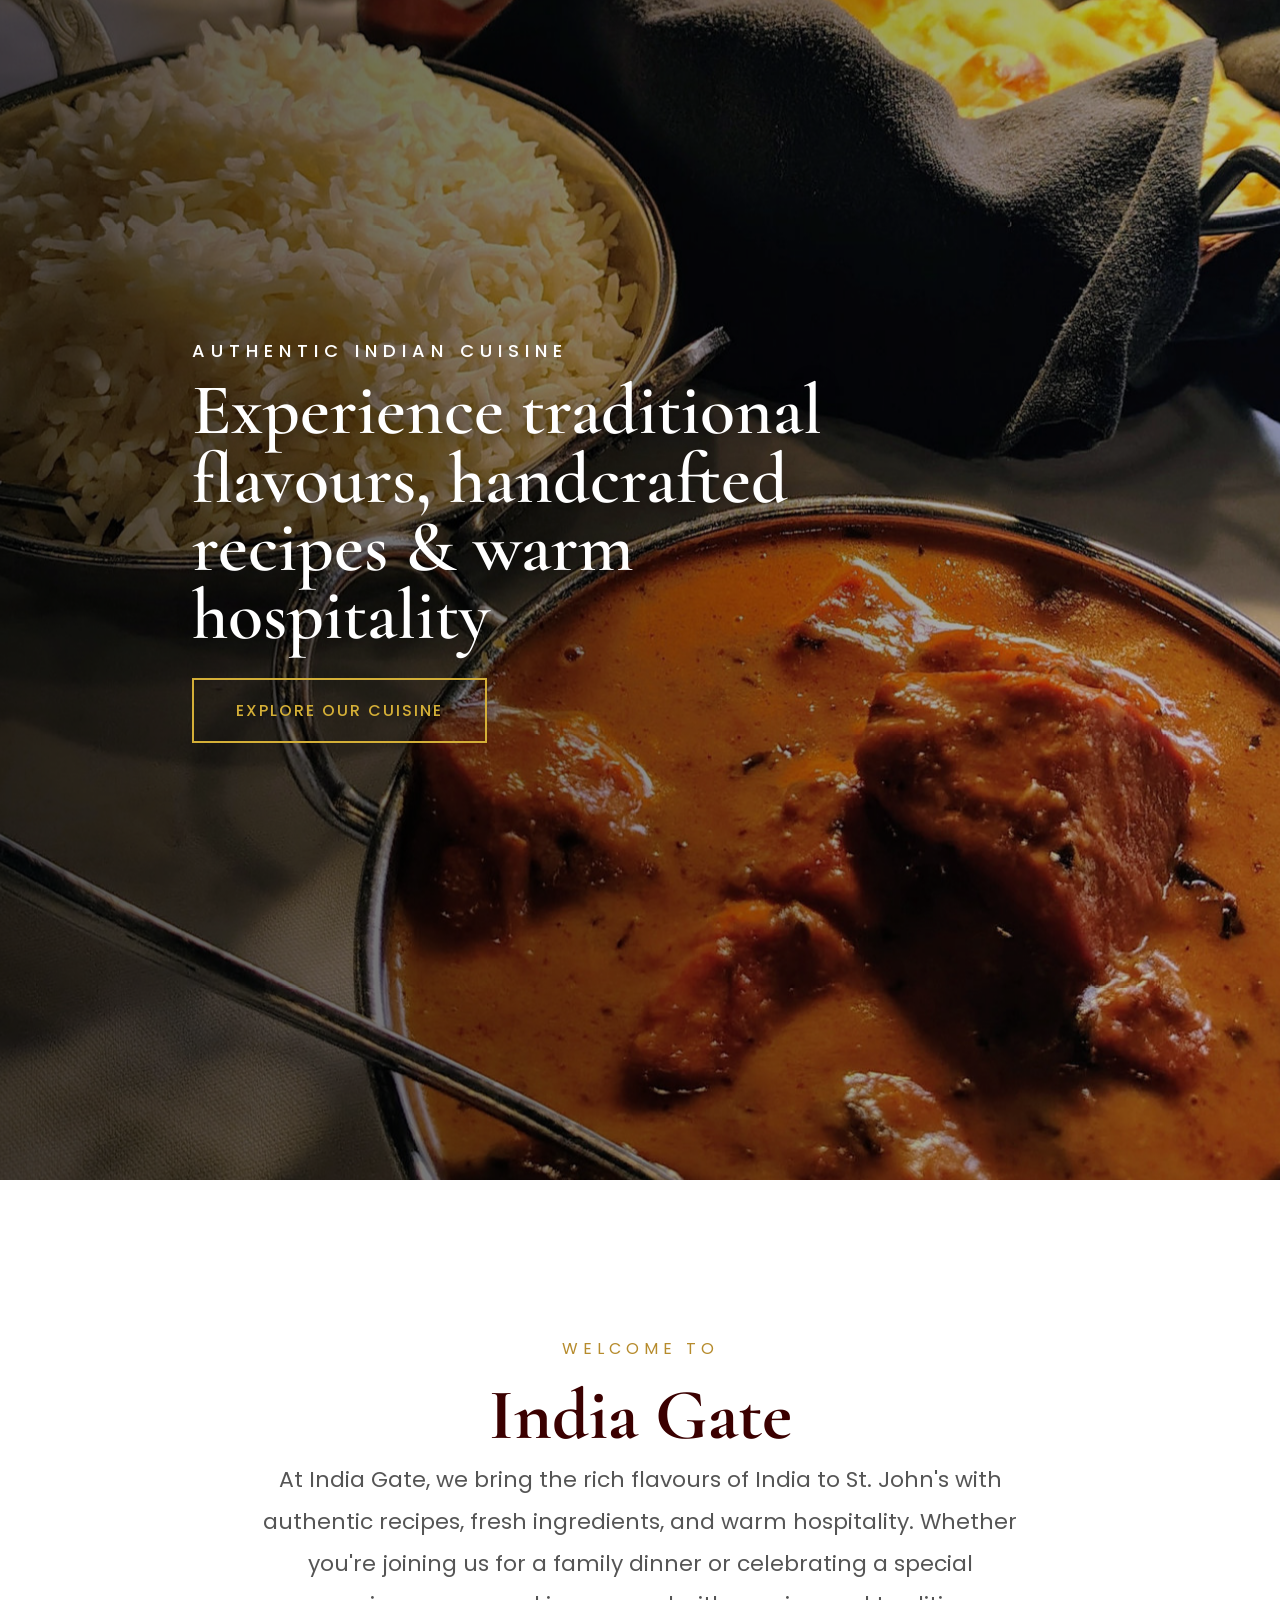
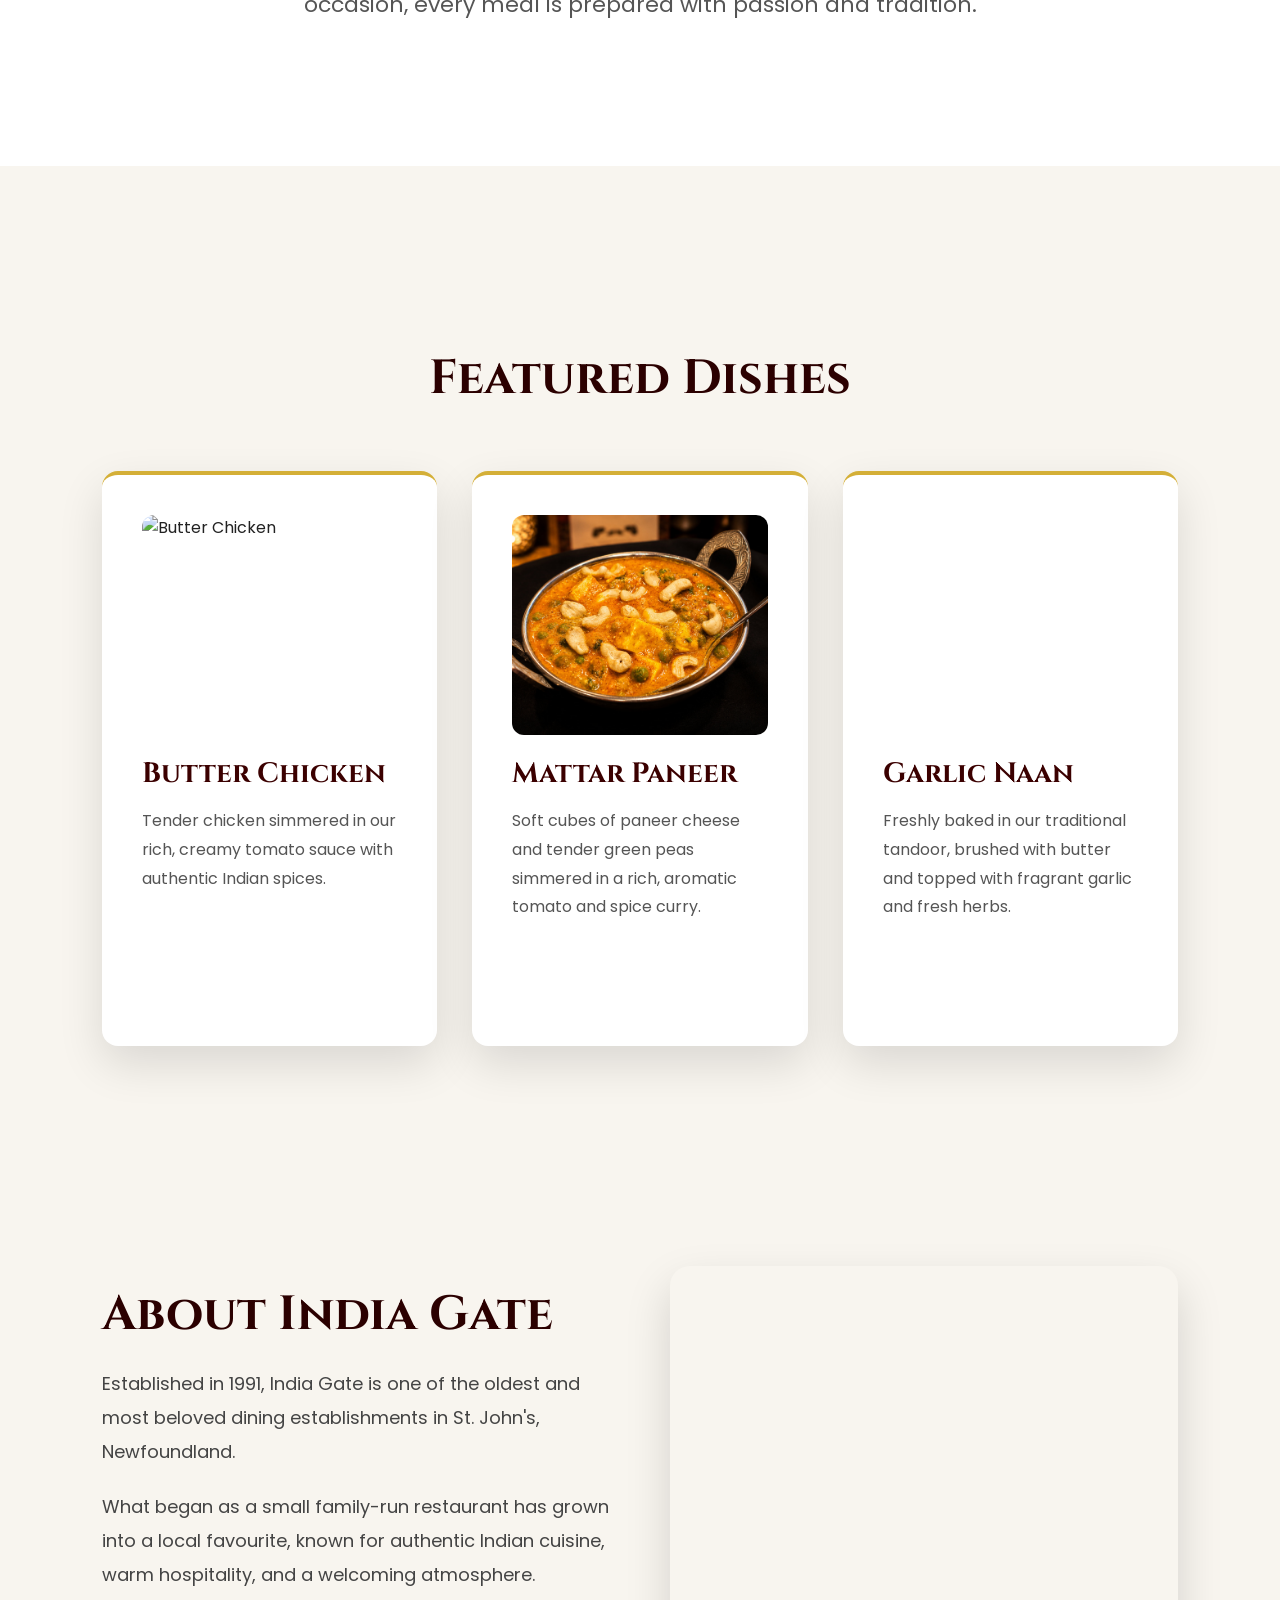
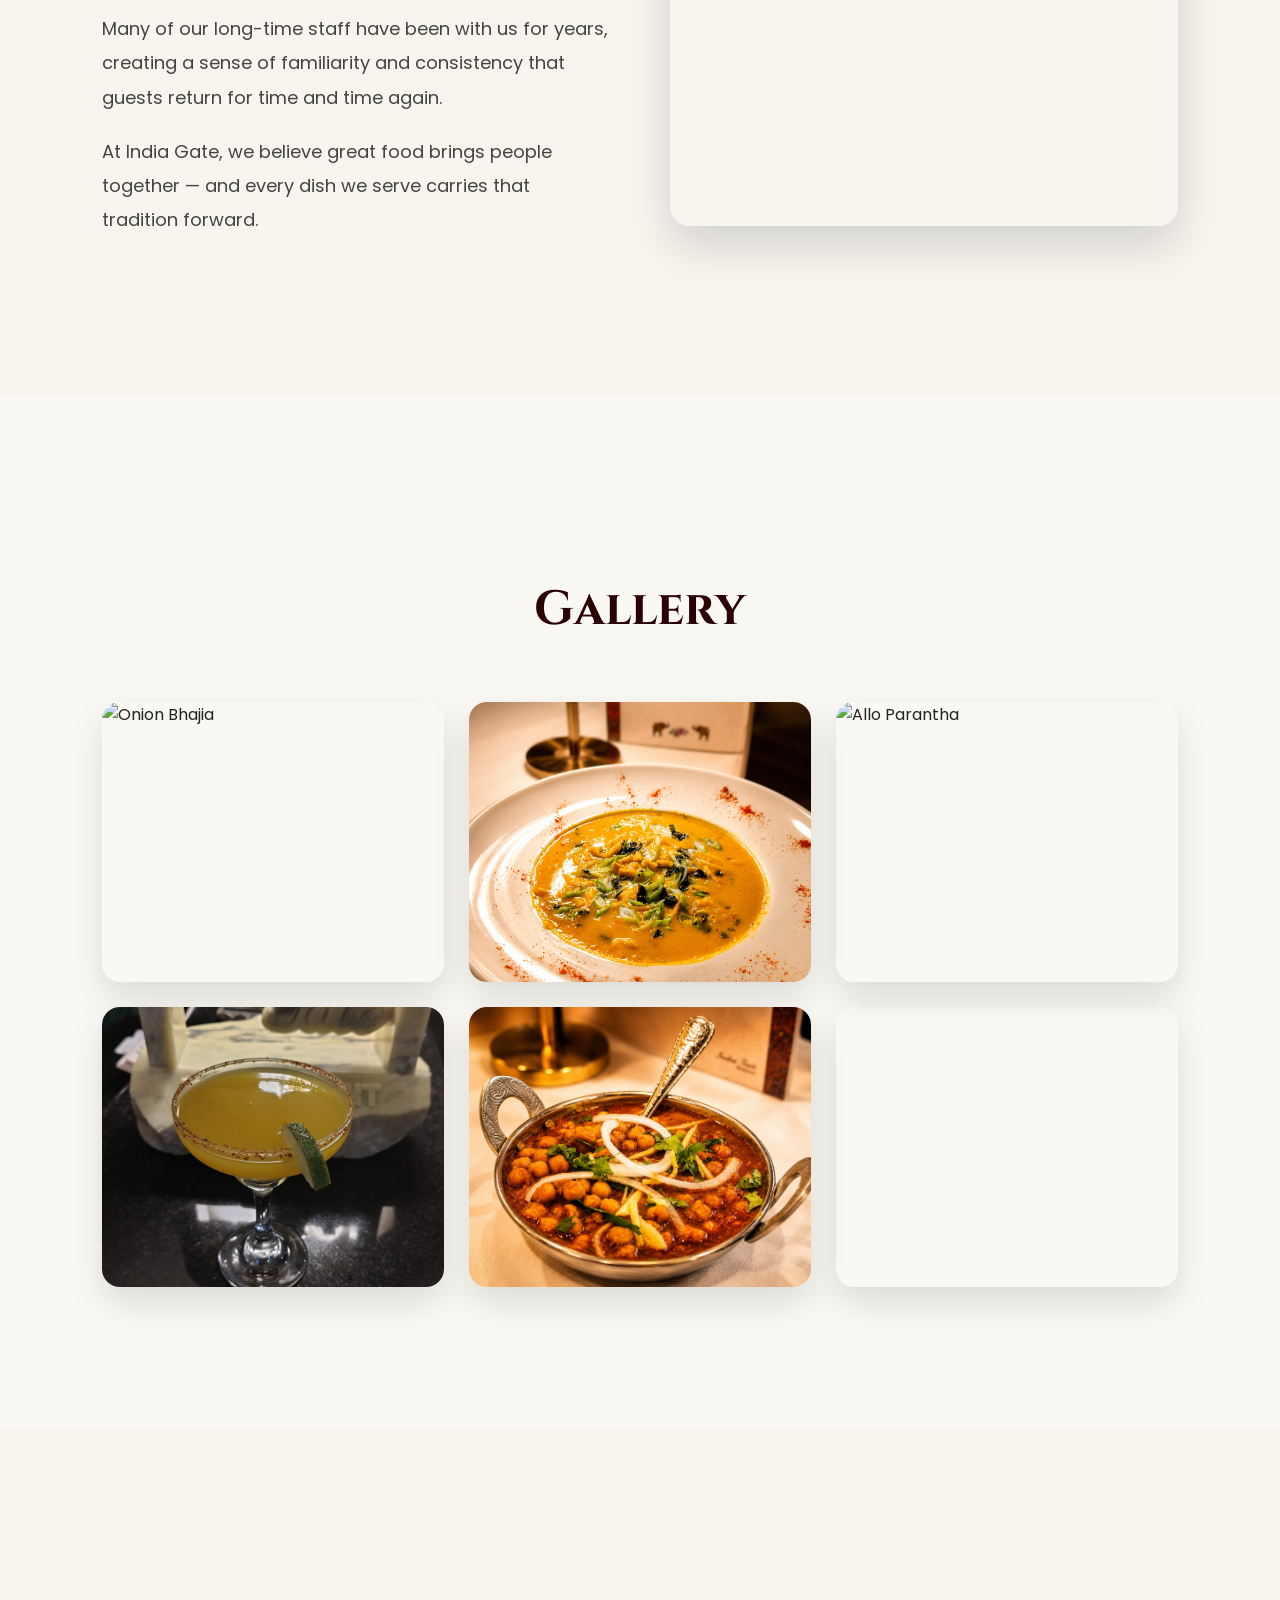
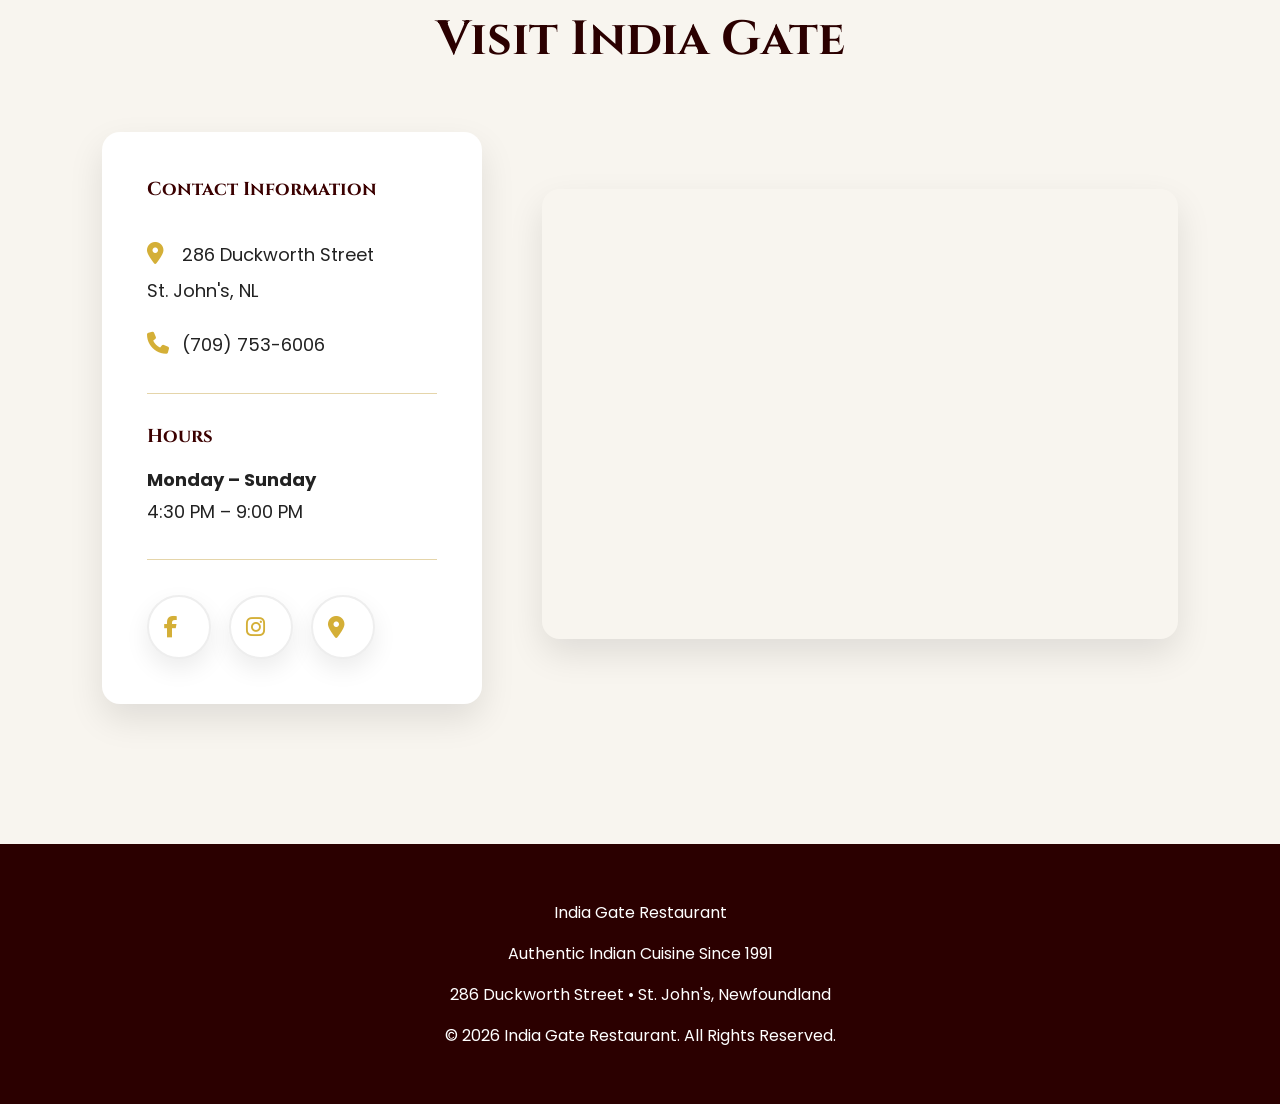
==== commit 819b7d91: "Optimize website images and improve mobile usability" ====
--- a/index.html
+++ b/index.html
@@ -210,7 +210,11 @@
     <div class="grid">
         <div class="card fade-in">
 
-            <img src="images/butter-chicken.jpg" alt="Butter Chicken">
+            <img 
+                src="images/butter-chicken.jpg" 
+                alt="Butter Chicken"
+                loading="lazy"
+                decoding="async">
 
             <h3>Butter Chicken</h3>
 
@@ -223,7 +227,11 @@
         </div>
         <div class="card fade-in">
 
-            <img src="images/mattar-paneer_A.png" alt="Mattar Paneer">
+            <img 
+                src="images/mattar-paneer_A.jpg"
+                alt="Mattar Paneer"
+                loading="lazy"
+                decoding="async">
 
             <h3>Mattar Paneer</h3>
 
@@ -236,7 +244,11 @@
         </div>
         <div class="card fade-in">
 
-            <img src="images/garlic-naan.png" alt="Garlic Naan">
+            <img 
+                src="images/garlic-naan.jpg" 
+                alt="Garlic Naan"
+                loading="lazy"
+                decoding="async">
 
             <h3>Garlic Naan</h3>
 
@@ -288,8 +300,11 @@
 
         <div class="about-image">
 
-            <img src="images/about.jpg"
-            alt="Dining room at India Gate Restaurant">
+            <img 
+                src="images/about.jpg"
+                alt="Dining room at India Gate Restaurant"
+                loading="lazy"
+                decoding="async">
 
         </div>
 
@@ -305,27 +320,51 @@
     <div class="gallery-grid">
 
         <div class="gallery-item">
-            <img src="images/onion-bhajia.jpg" alt="Onion Bhajia">
-        </div>
-
-        <div class="gallery-item">
-            <img src="images/soup_A.png" alt="Mulligatawny Soup">
-        </div>
-
-        <div class="gallery-item">
-            <img src="images/naan-bread.jpg" alt="Allo Parantha">
-        </div>
-
-        <div class="gallery-item">
-            <img src="images/mango-margarita.jpg" alt="Signature Mango Margarita">
-        </div>
-
-        <div class="gallery-item">
-            <img src="images/chickpea-curry.png" alt="Channa Masala">
-        </div>
-
-        <div class="gallery-item">
-            <img src="images/saag-lamb.png" alt="Saag Lamb">
+            <img 
+                src="images/onion-bhajia.jpg" 
+                alt="Onion Bhajia"
+                loading="lazy"
+                decoding="async">
+        </div>
+
+        <div class="gallery-item">
+            <img 
+                src="images/soup_A.jpg" 
+                alt="Mulligatawny Soup"
+                loading="lazy"
+                decoding="async">
+        </div>
+
+        <div class="gallery-item">
+            <img 
+                src="images/naan-bread.jpg" 
+                alt="Allo Parantha"
+                loading="lazy"
+                decoding="async">
+        </div>
+
+        <div class="gallery-item">
+            <img 
+                src="images/mango-margarita.jpg" 
+                alt="Signature Mango Margarita"
+                loading="lazy"
+                decoding="async">
+        </div>
+
+        <div class="gallery-item">
+            <img 
+                src="images/chickpea-curry.jpg" 
+                alt="Channa Masala"
+                loading="lazy"
+                decoding="async">
+        </div>
+
+        <div class="gallery-item">
+            <img 
+                src="images/saag-lamb.jpg" 
+                alt="Saag Lamb"
+                loading="lazy"
+                decoding="async">
         </div>
 
     </div>
@@ -350,7 +389,9 @@
 
             <p>
                 <i class="fa-solid fa-phone"></i>
-                (709) 753-6006
+                <a class="phone-link" href="tel:+17097536006">
+                    (709) 753-6006
+                </a>
             </p>
 
             <hr>
--- a/style.css
+++ b/style.css
@@ -1964,3 +1964,12 @@
 
 }
 
+.phone-link {
+    color: inherit;
+    text-decoration: none;
+    transition: color 0.3s ease;
+}
+
+.phone-link:hover {
+    color: #d4af37;
+}
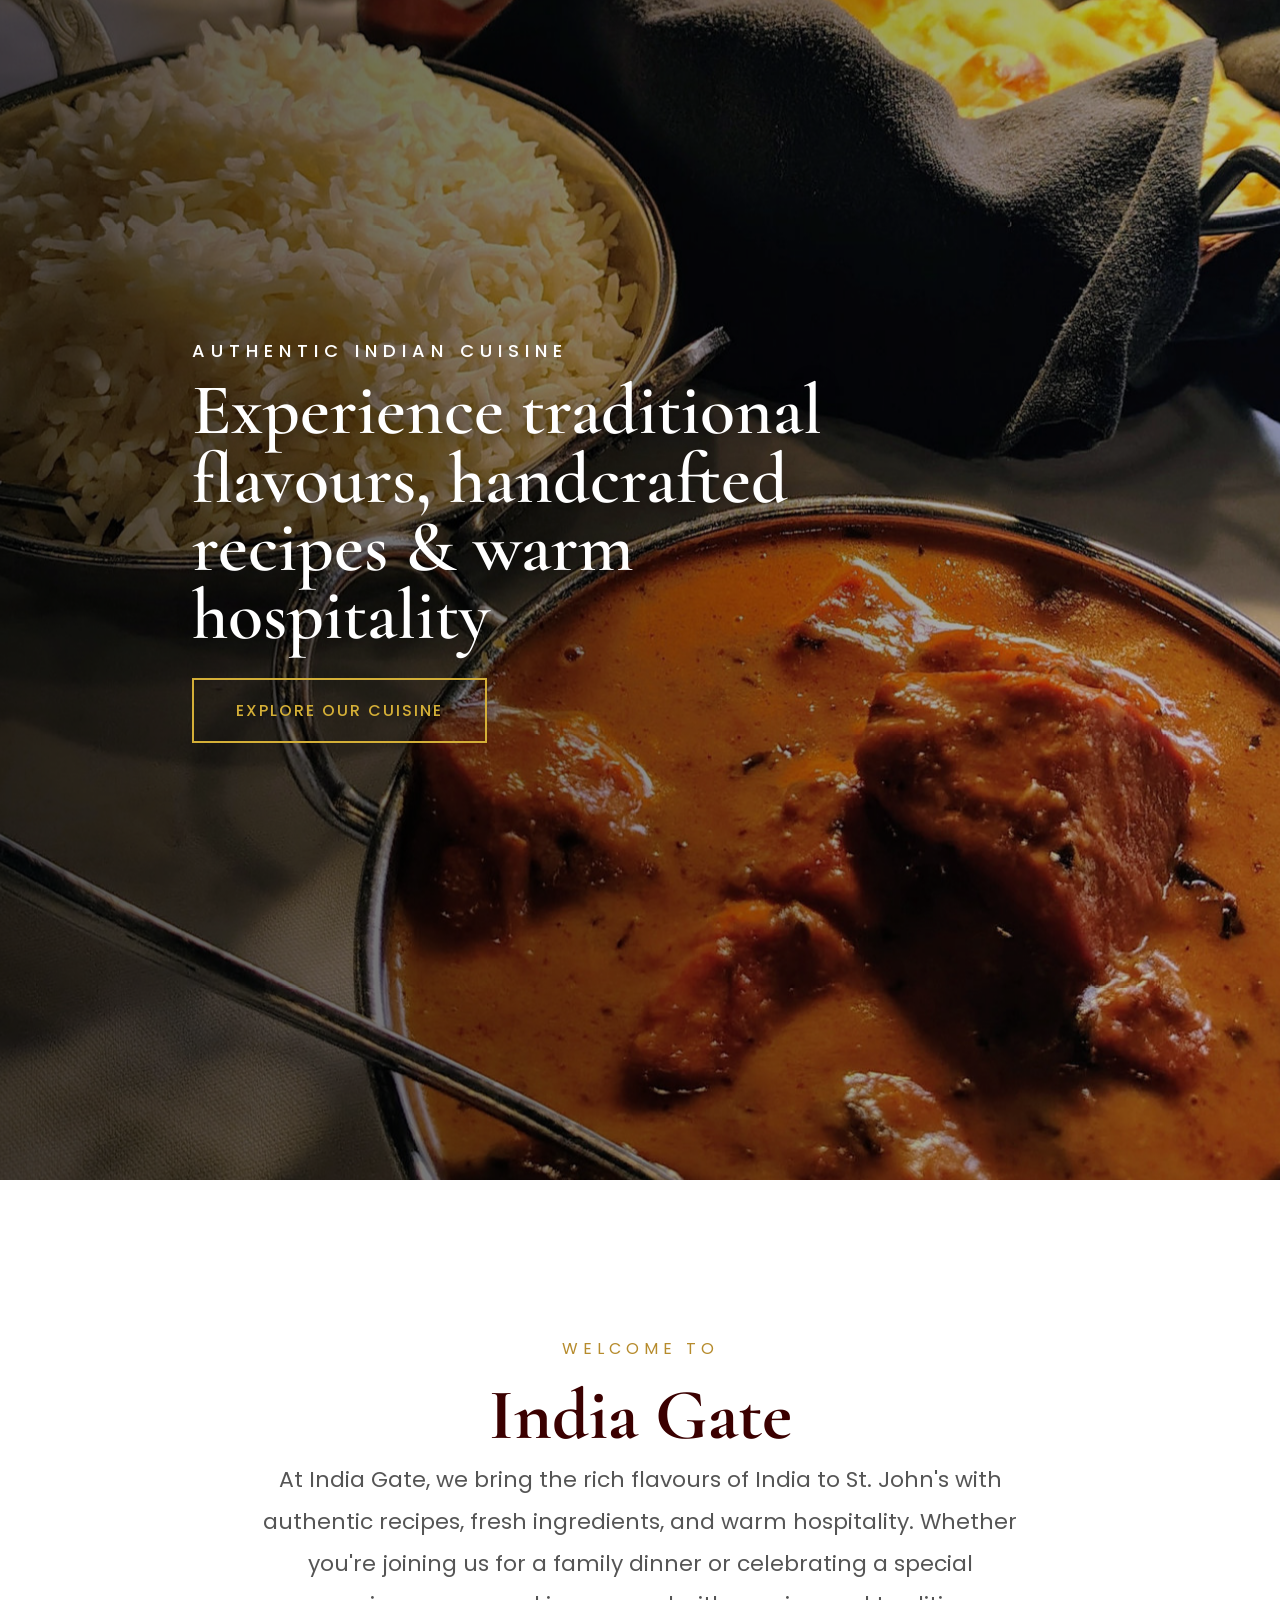
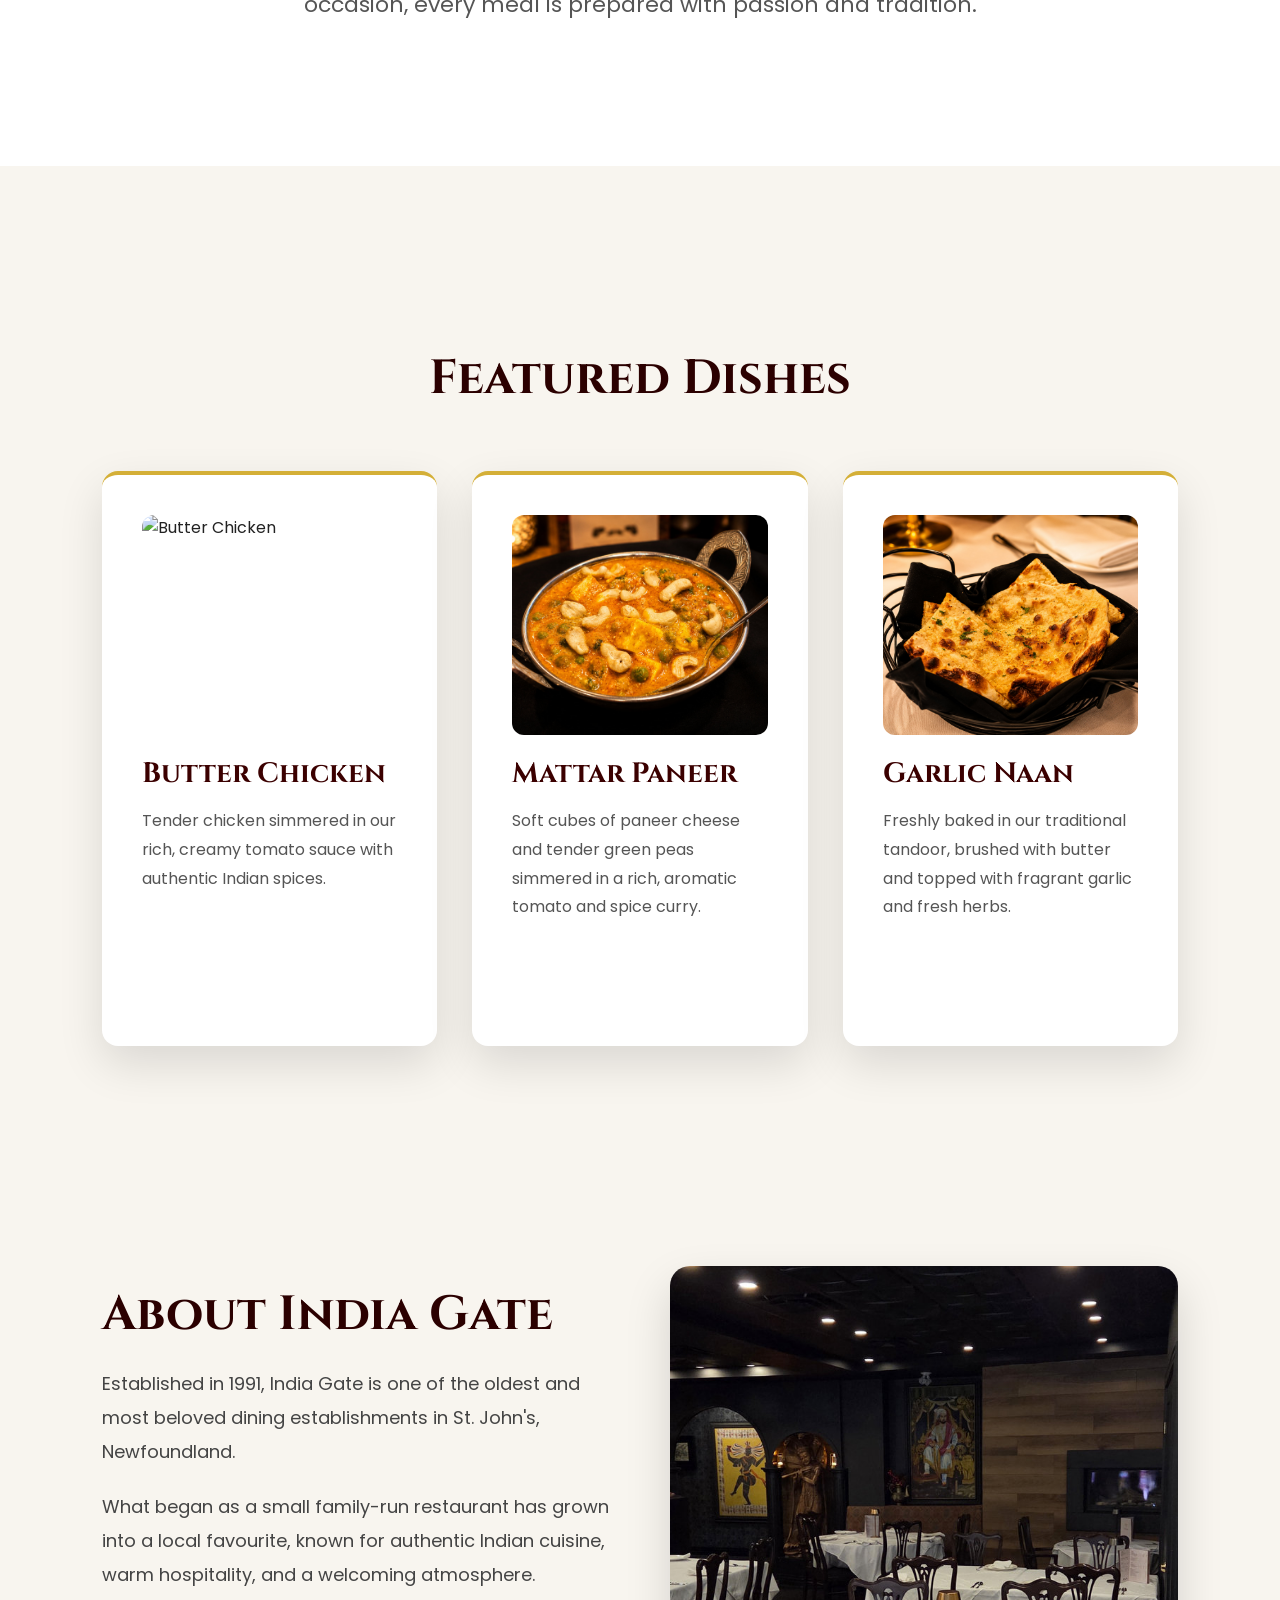
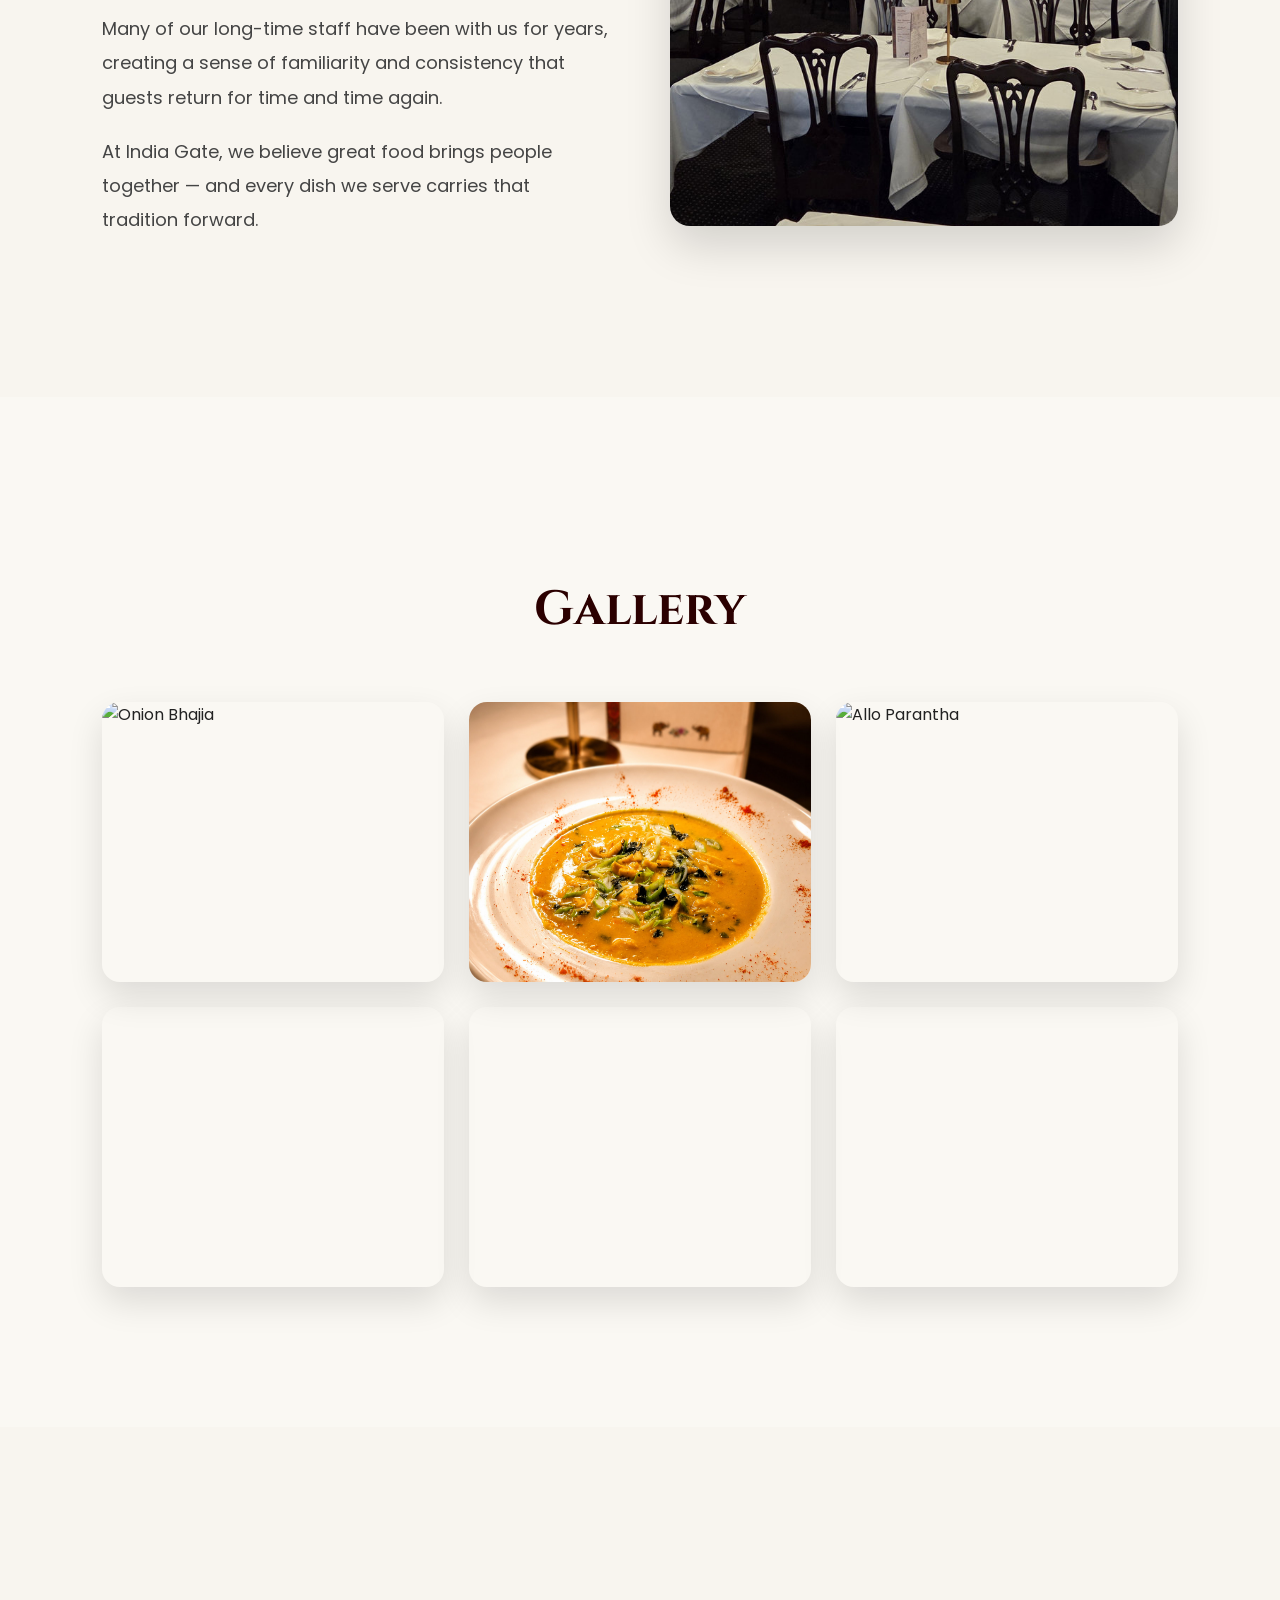
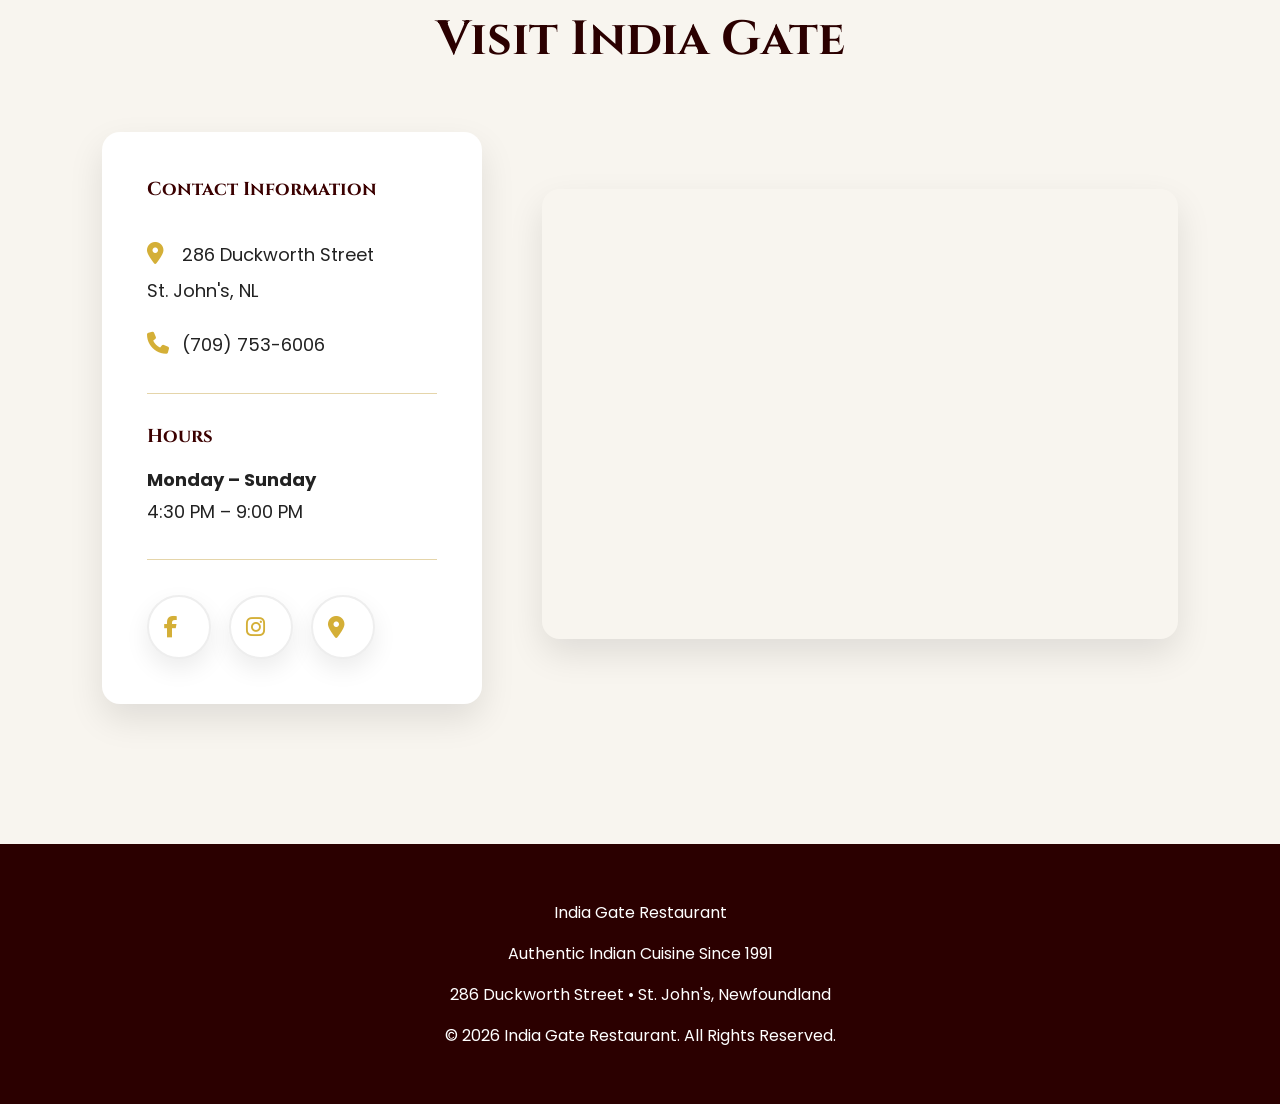
==== commit cd3f7db2: "Add Instagram profile link" ====
--- a/index.html
+++ b/index.html
@@ -420,14 +420,16 @@
                     <i class="fa-brands fa-facebook-f"></i>
                 </a>
 
-                <a href="https://www.instagram.com/"
+                <a href="https://www.instagram.com/indiagate.stjohns/"
                     target="_blank"
+                    rel="noopener noreferrer"
                     class="instagram">
                     <i class="fa-brands fa-instagram"></i>
                 </a>
 
                 <a href="https://maps.google.com/?q=India+Gate+Restaurant+St+John's+NL"
                     target="_blank"
+                    rel="noopener noreferrer"
                     class="google">
                     <i class="fa-solid fa-location-dot"></i>
                 </a>
--- a/style.css
+++ b/style.css
@@ -1718,7 +1718,7 @@
     position: sticky;
     top: 70px;   /* same height as your header */
 
-    z-index: 900;
+    z-index: 100;
 
     display: flex;
     justify-content: center;
@@ -1816,7 +1816,7 @@
         position:sticky;
         top:70px;
 
-        z-index:1000;
+        z-index:100;
 
         width:100%;
         padding:16px 20px;
@@ -1840,7 +1840,7 @@
         right:16px;
         left:16px;
 
-        z-index:1100;
+        z-index:200;
 
         max-height:calc(100vh - 120px);
         overflow-y:auto;
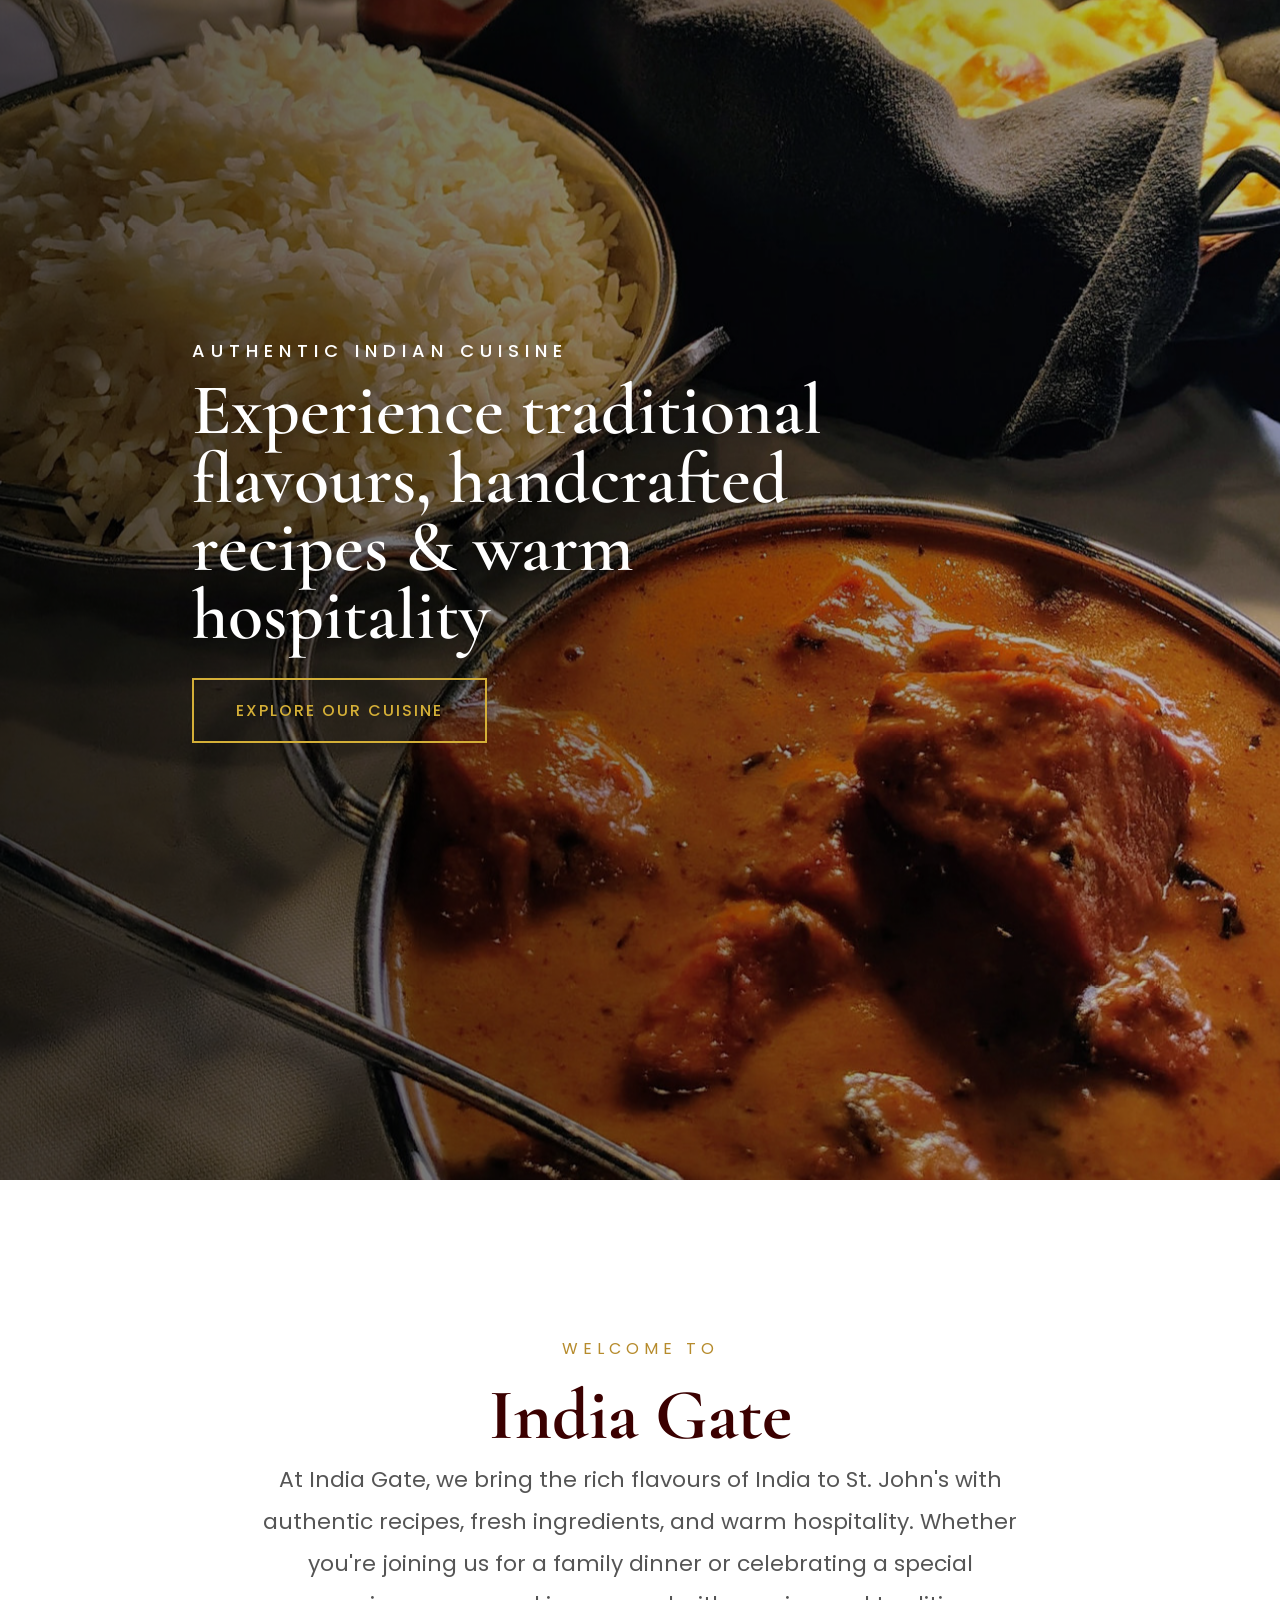
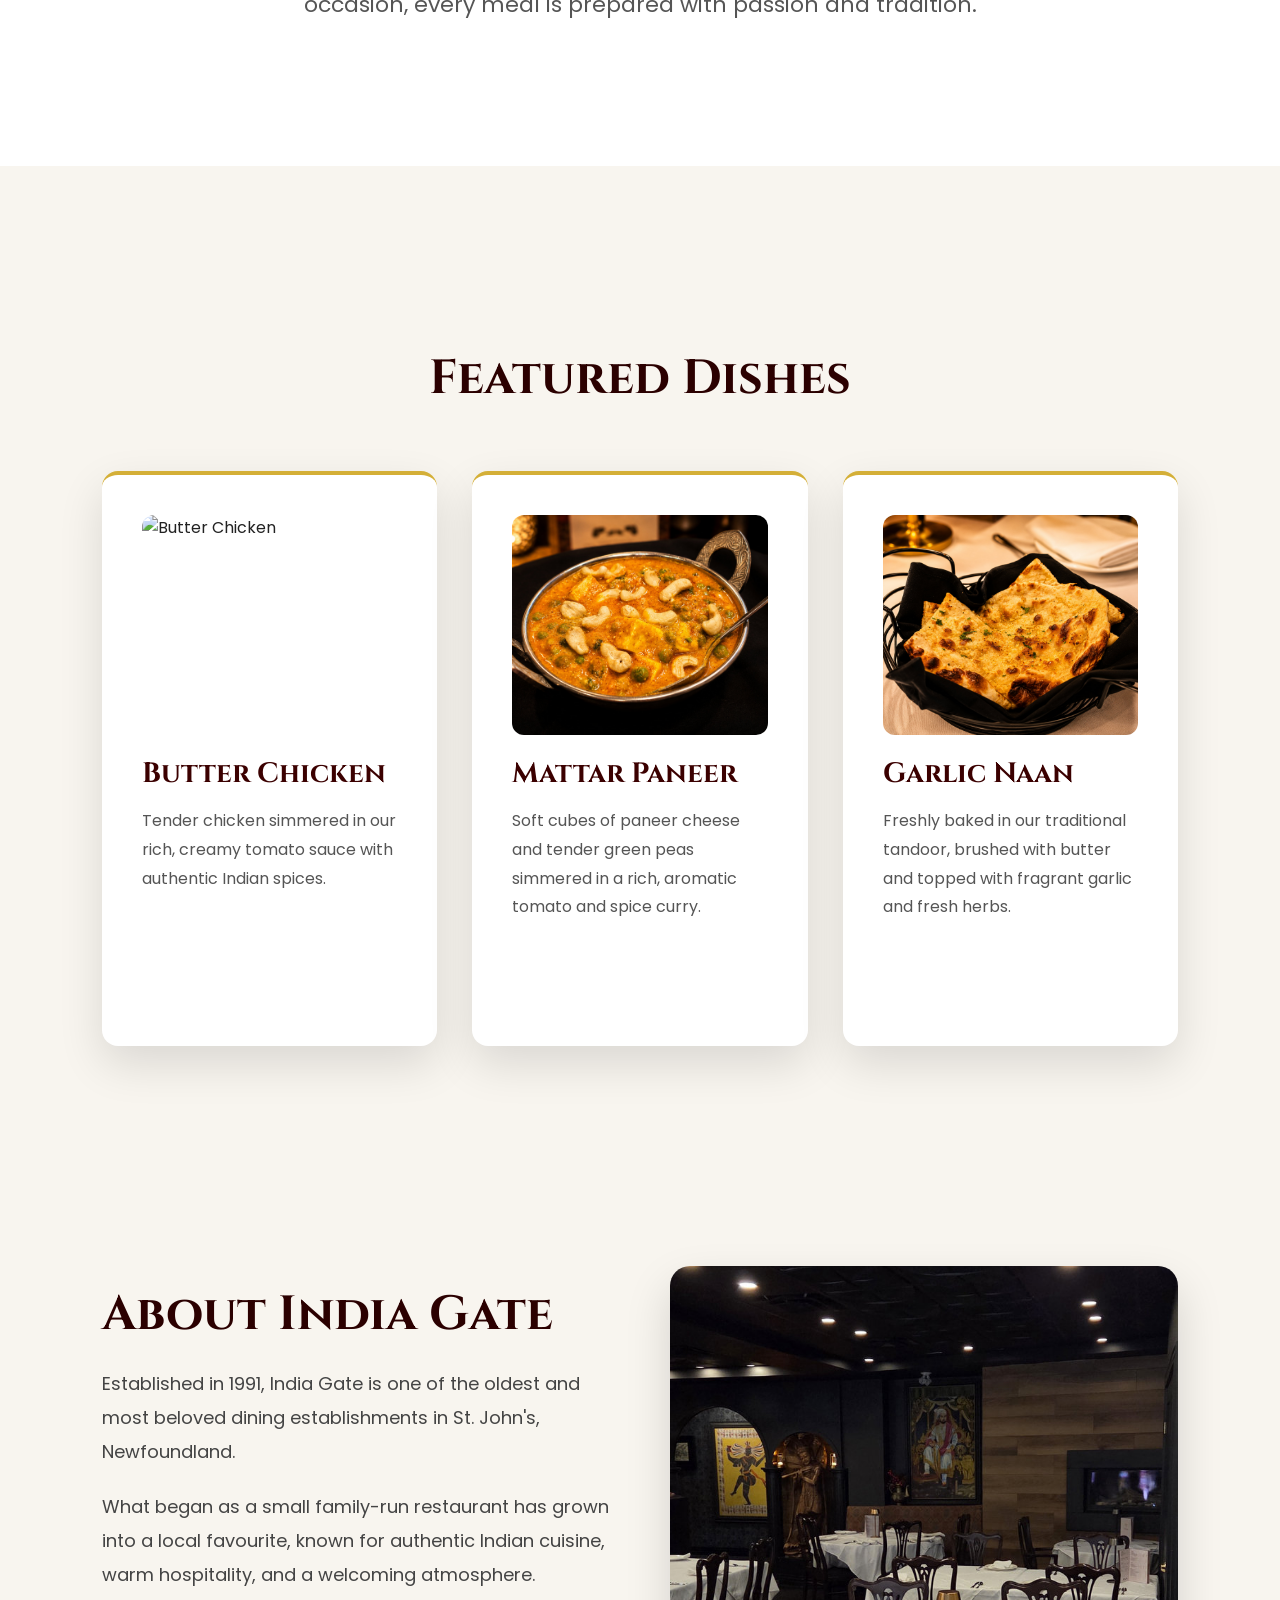
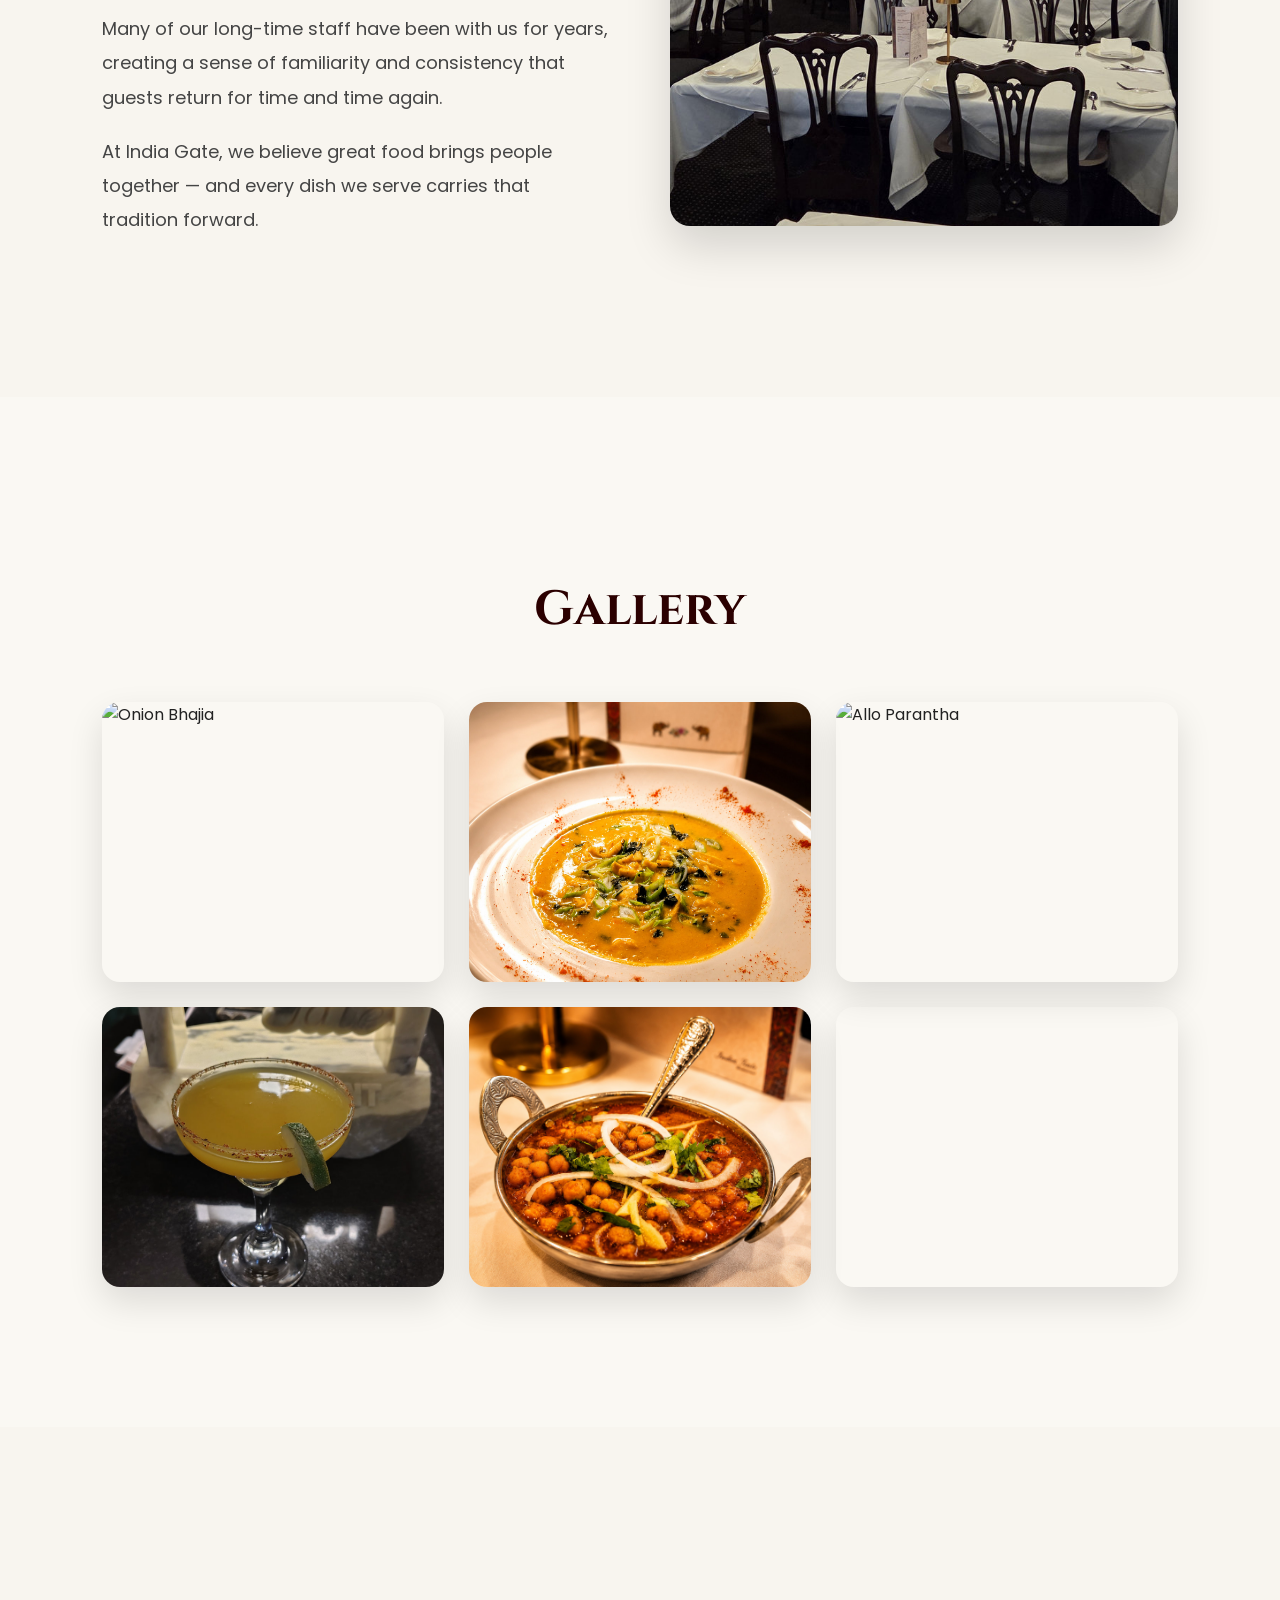
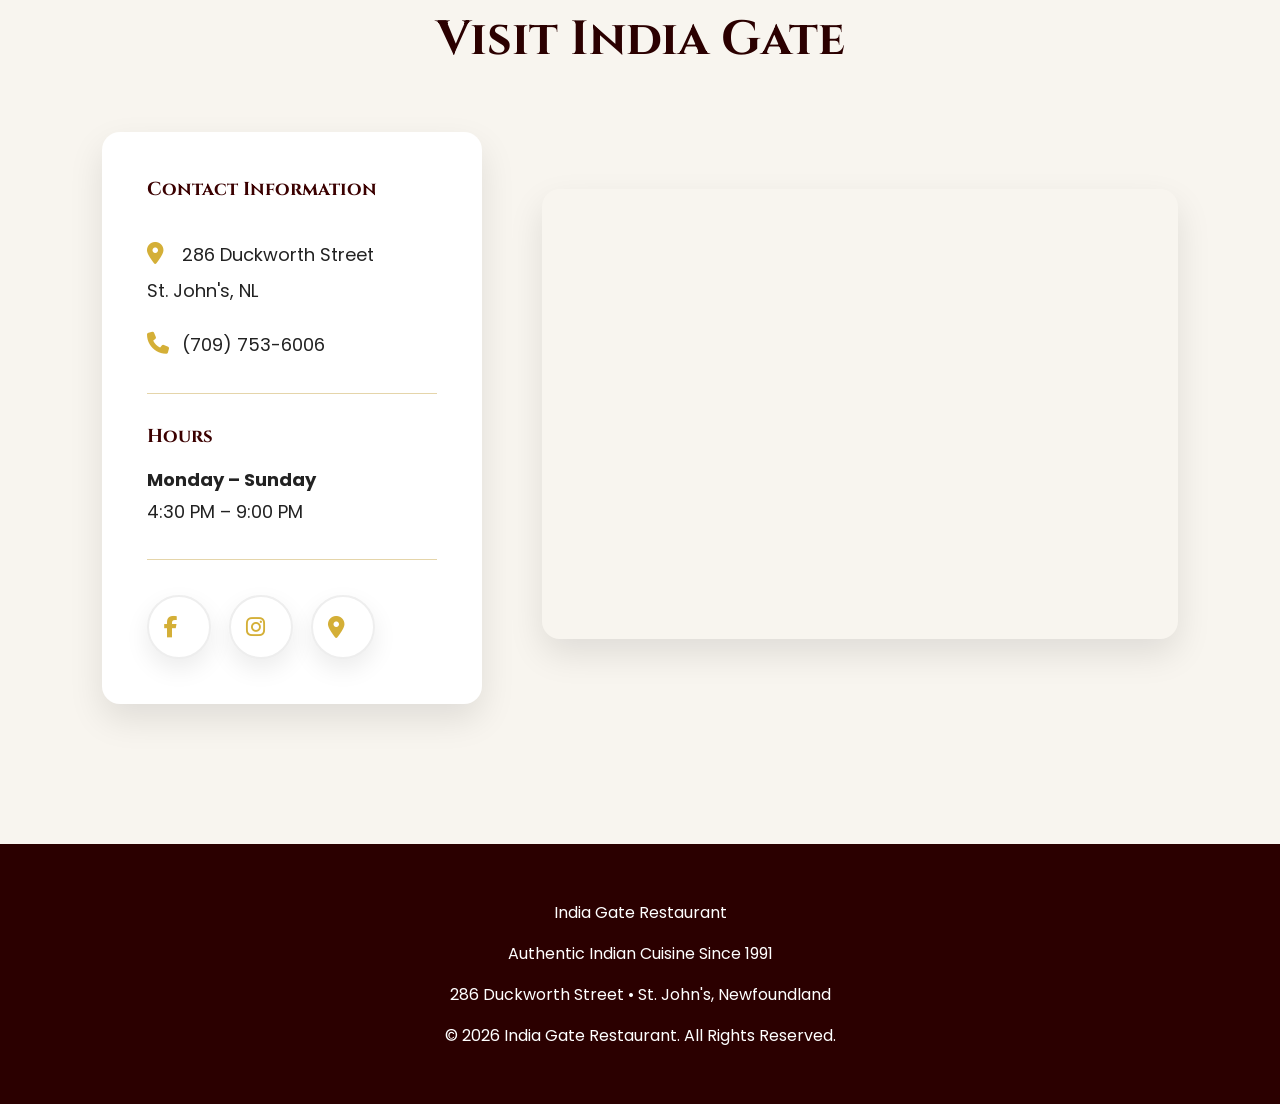
==== commit e2409d13: "Update Facebook profile link" ====
--- a/index.html
+++ b/index.html
@@ -414,7 +414,7 @@
 
             <div class="social-icons">
 
-                <a href="https://www.facebook.com/IndiaGateRestaurantNL"
+                <a href="https://www.facebook.com/indiagatenl"
                     target="_blank"
                     class="facebook">
                     <i class="fa-brands fa-facebook-f"></i>
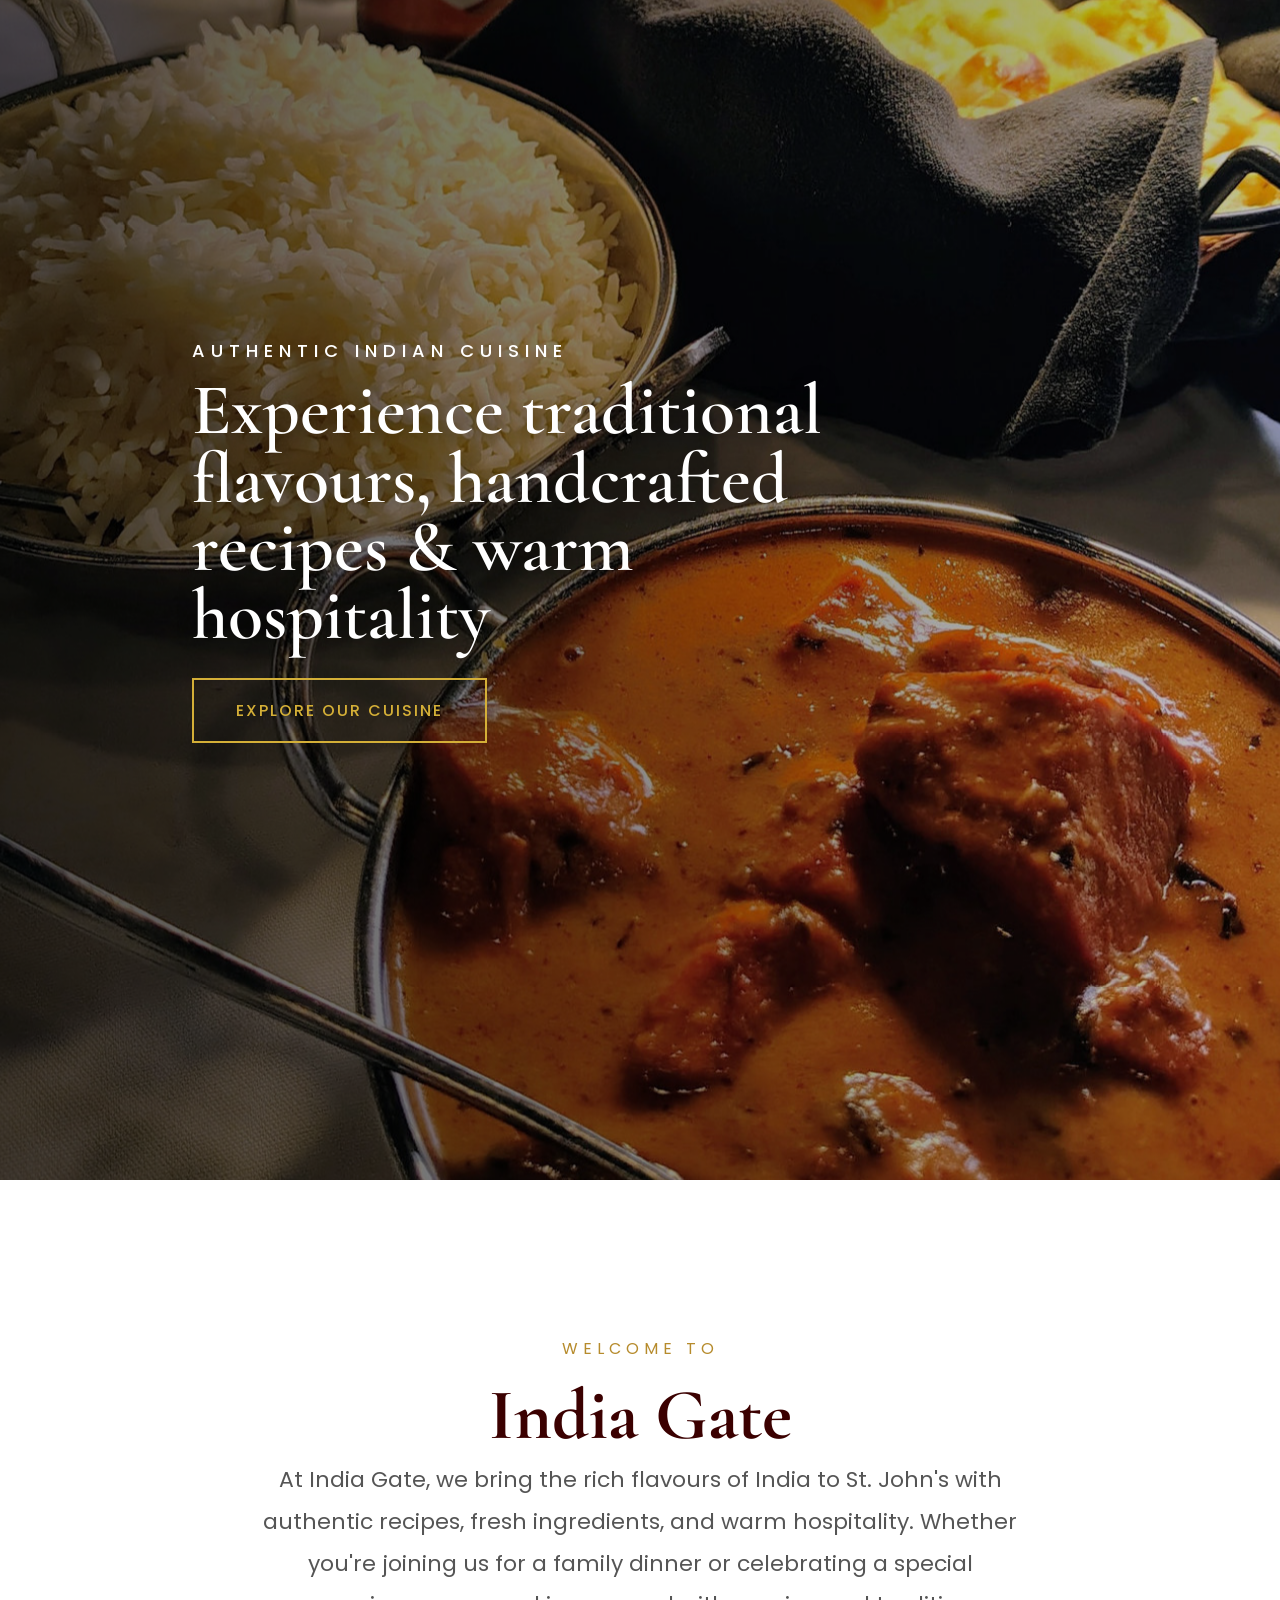
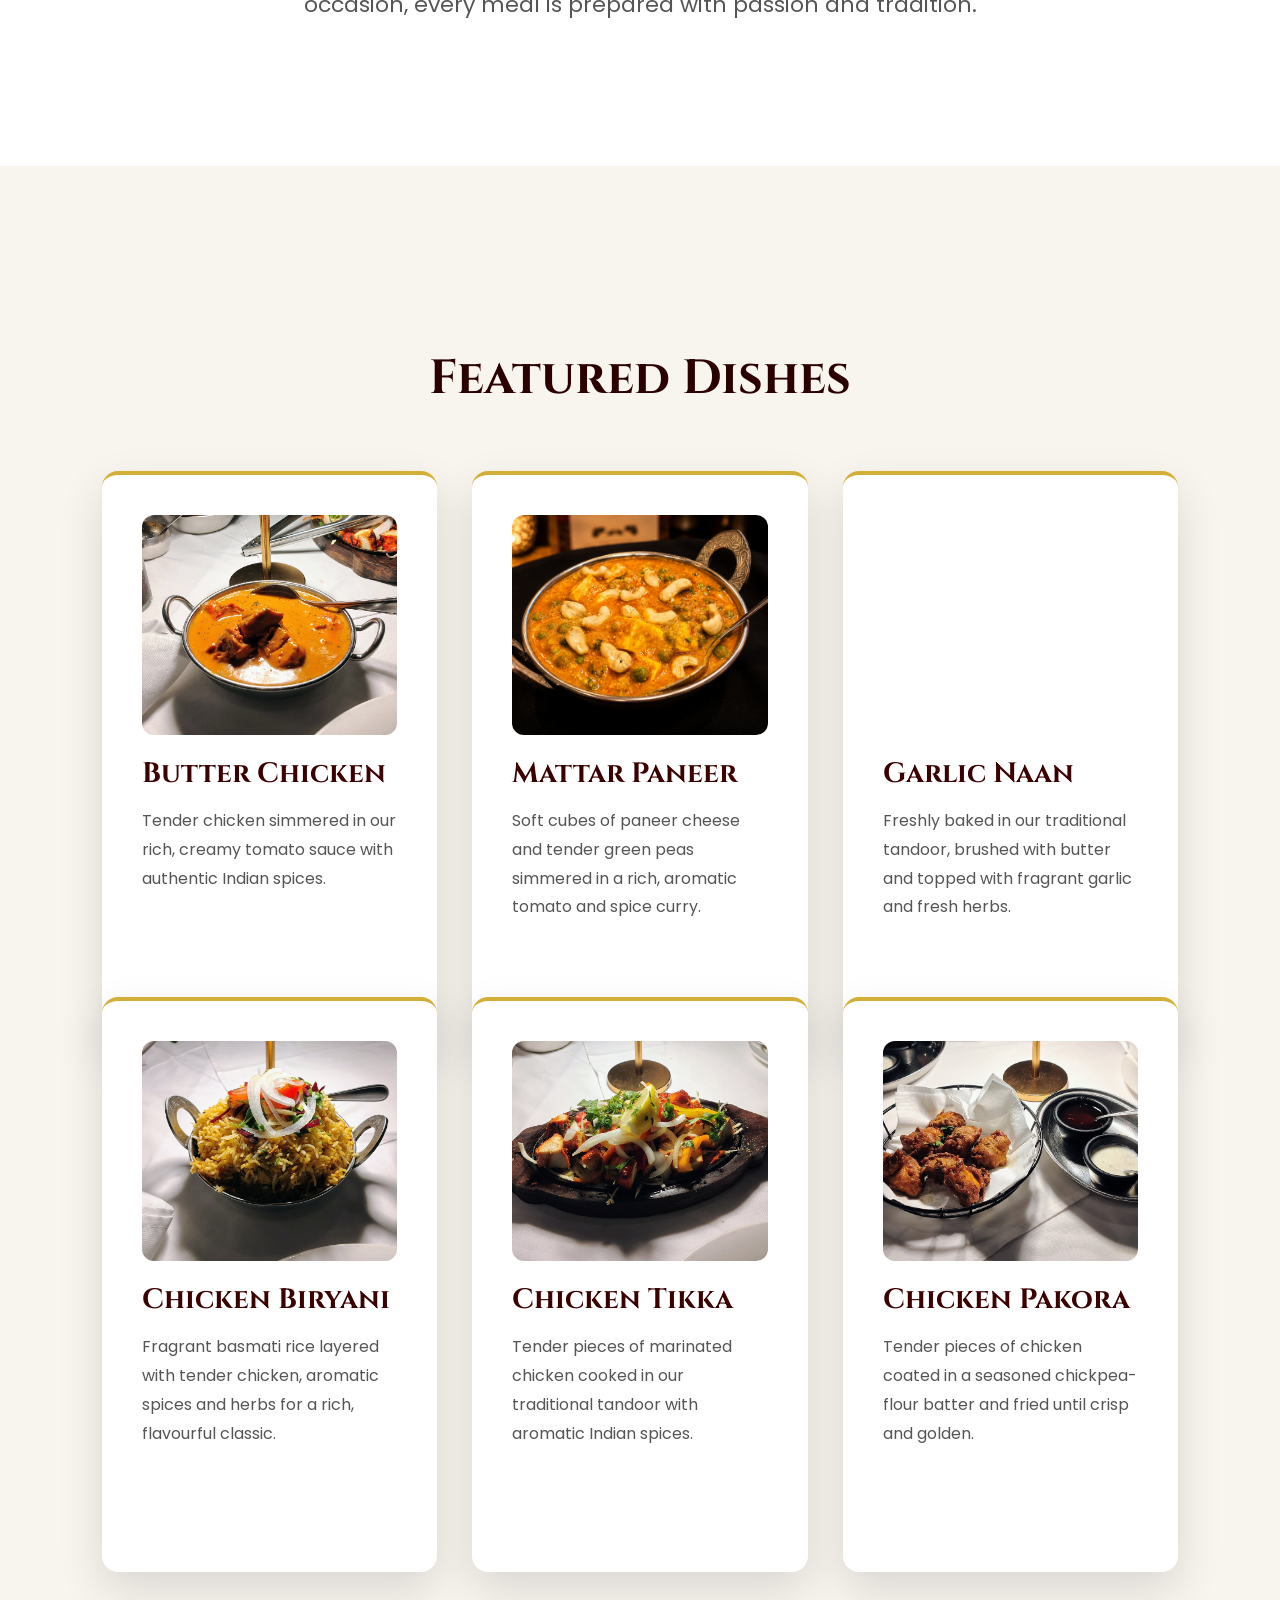
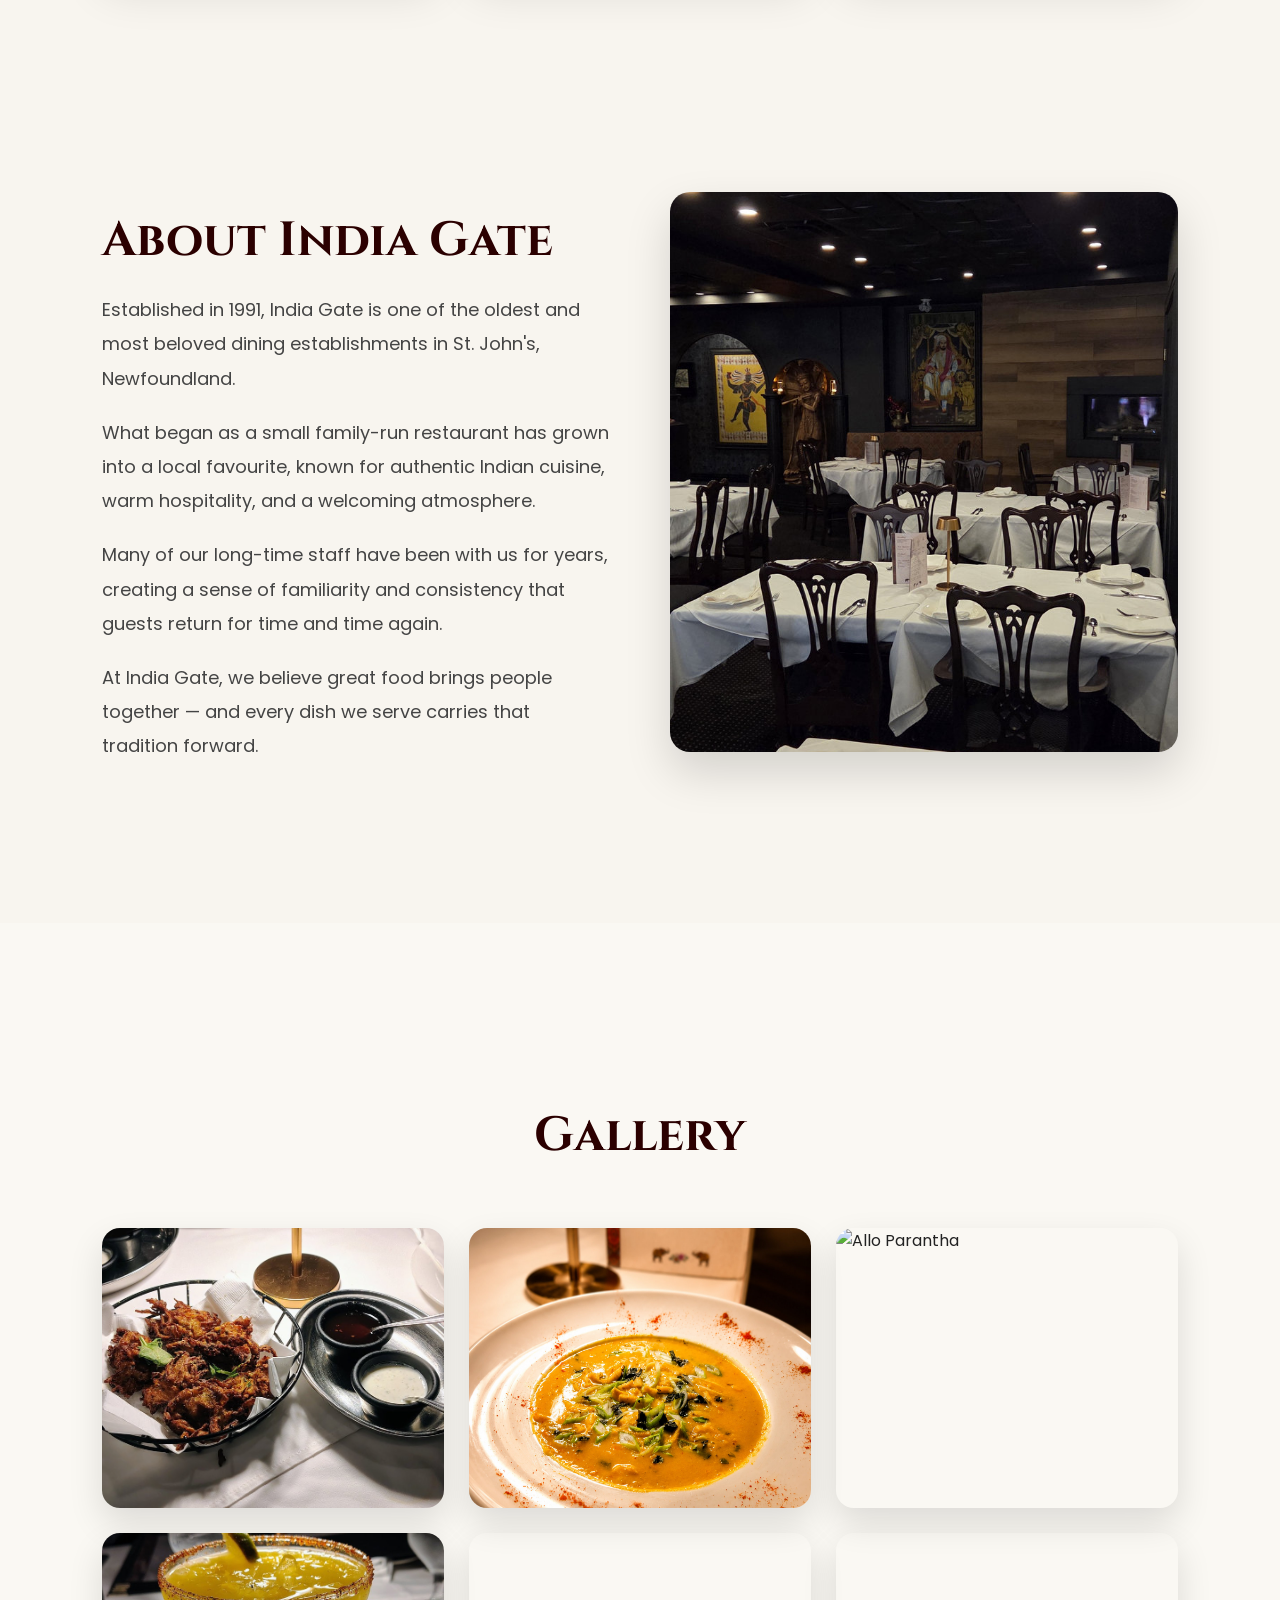
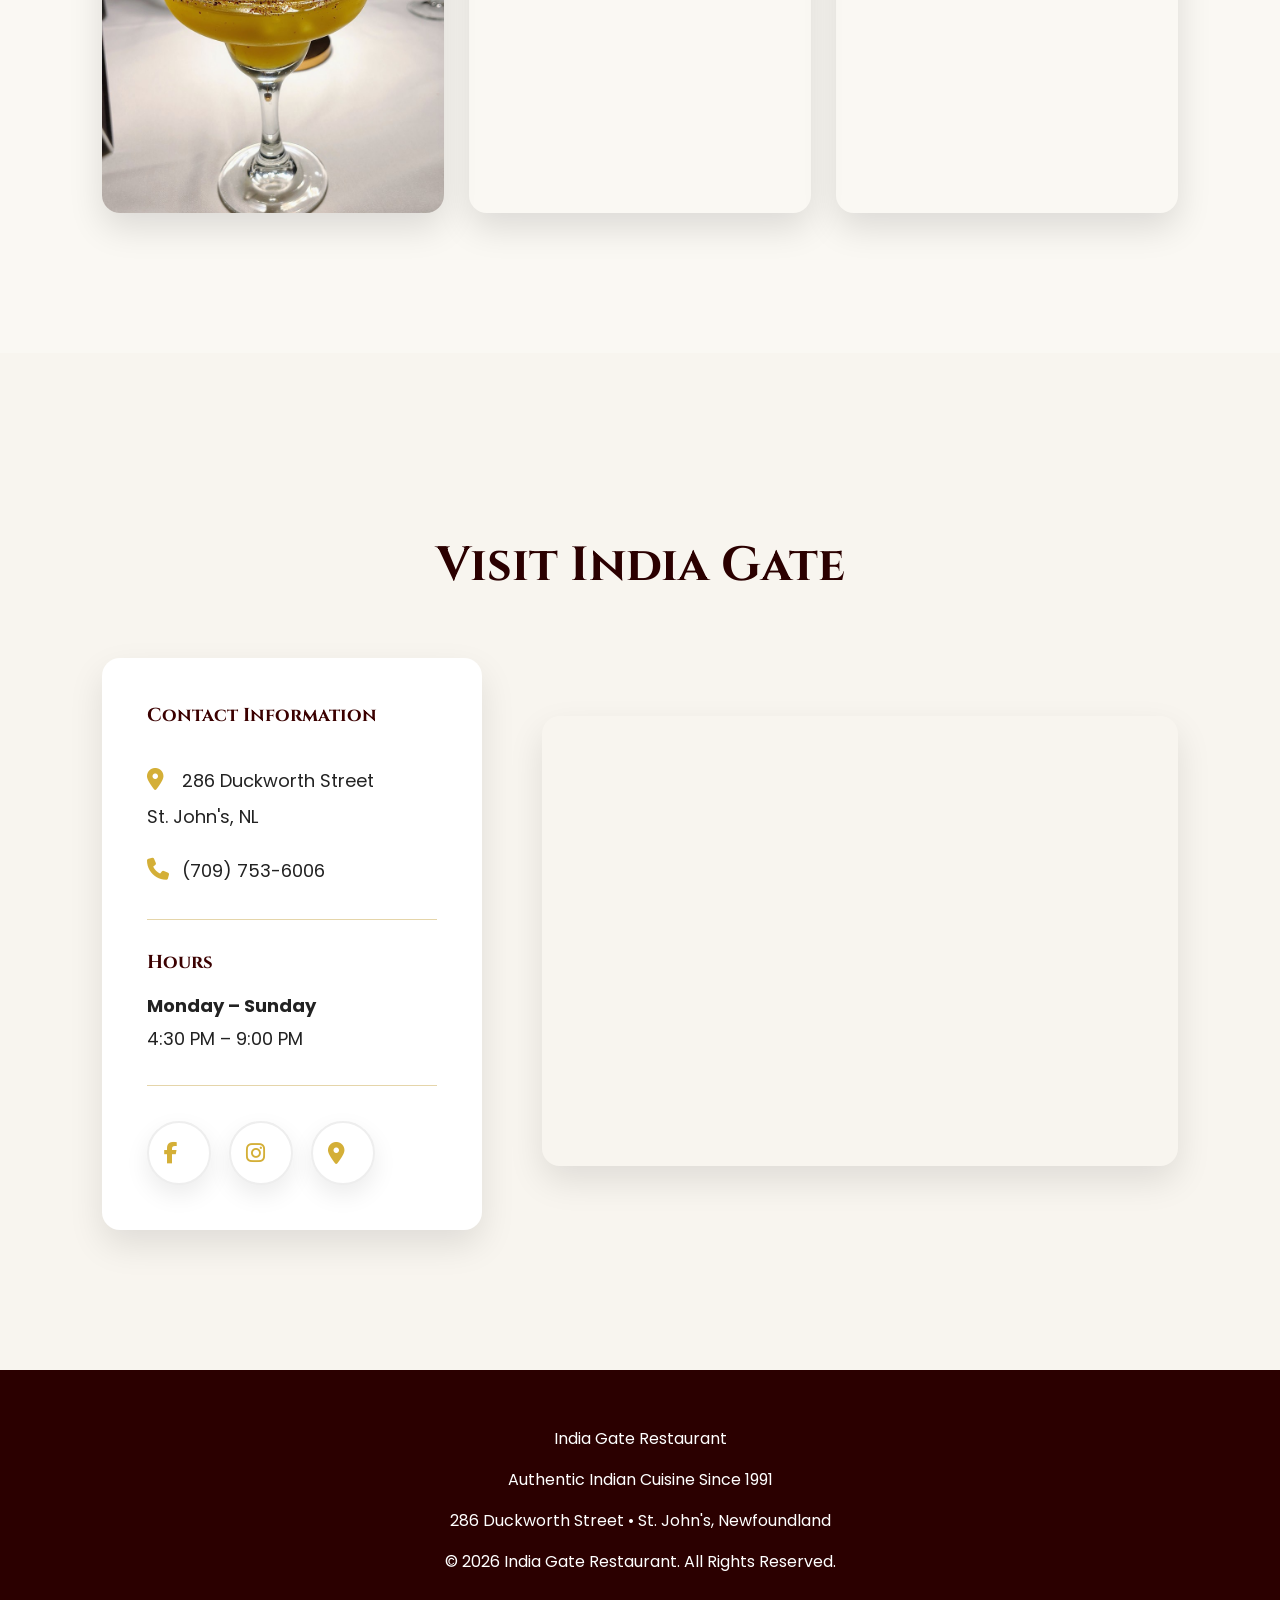
==== commit 8cac07b2: "Update restaurant photos and featured dishes" ====
--- a/index.html
+++ b/index.html
@@ -259,6 +259,59 @@
             </p>
 
         </div>
+        <div class="card fade-in">
+
+            <img 
+                src="images/chicken-biryani-new.jpg"
+                alt="Chicken Biryani"
+                loading="lazy"
+                decoding="async">
+
+            <h3>Chicken Biryani</h3>
+
+            <p>
+                Fragrant basmati rice layered with tender chicken,
+                aromatic spices and herbs for a rich,
+                flavourful classic.
+            </p>
+
+        </div>
+
+        <div class="card fade-in">
+
+            <img 
+                src="images/chicken-tikka-new.jpg"
+                alt="Chicken Tikka"
+                loading="lazy"
+                decoding="async">
+
+            <h3>Chicken Tikka</h3>
+
+            <p>
+                Tender pieces of marinated chicken cooked
+                in our traditional tandoor with aromatic
+                Indian spices.
+            </p>
+
+        </div>
+
+        <div class="card fade-in">
+
+            <img 
+                src="images/chicken-pakora.jpg"
+                alt="Chicken Pakora"
+                loading="lazy"
+                decoding="async">
+
+            <h3>Chicken Pakora</h3>
+
+            <p>
+                Tender pieces of chicken coated in a
+                seasoned chickpea-flour batter and fried
+                until crisp and golden.
+            </p>
+
+        </div>
     </div>
 
     
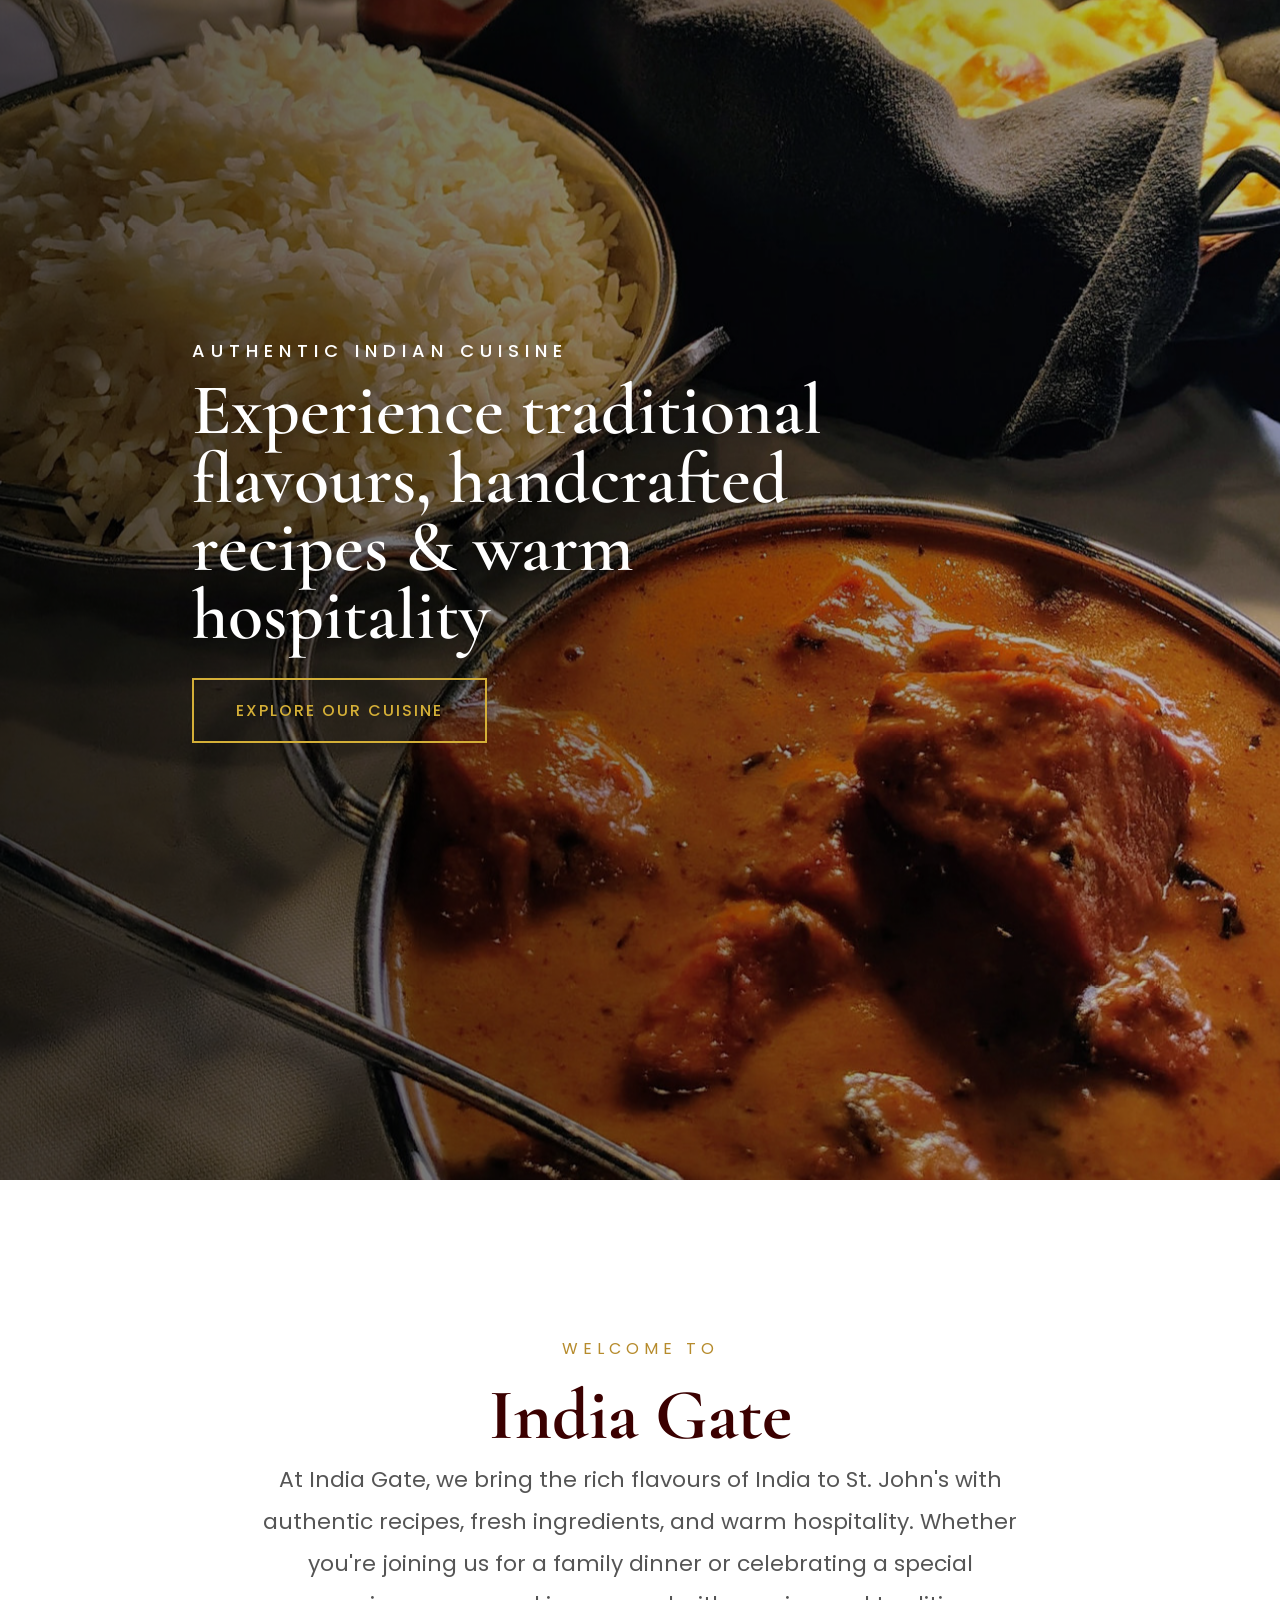
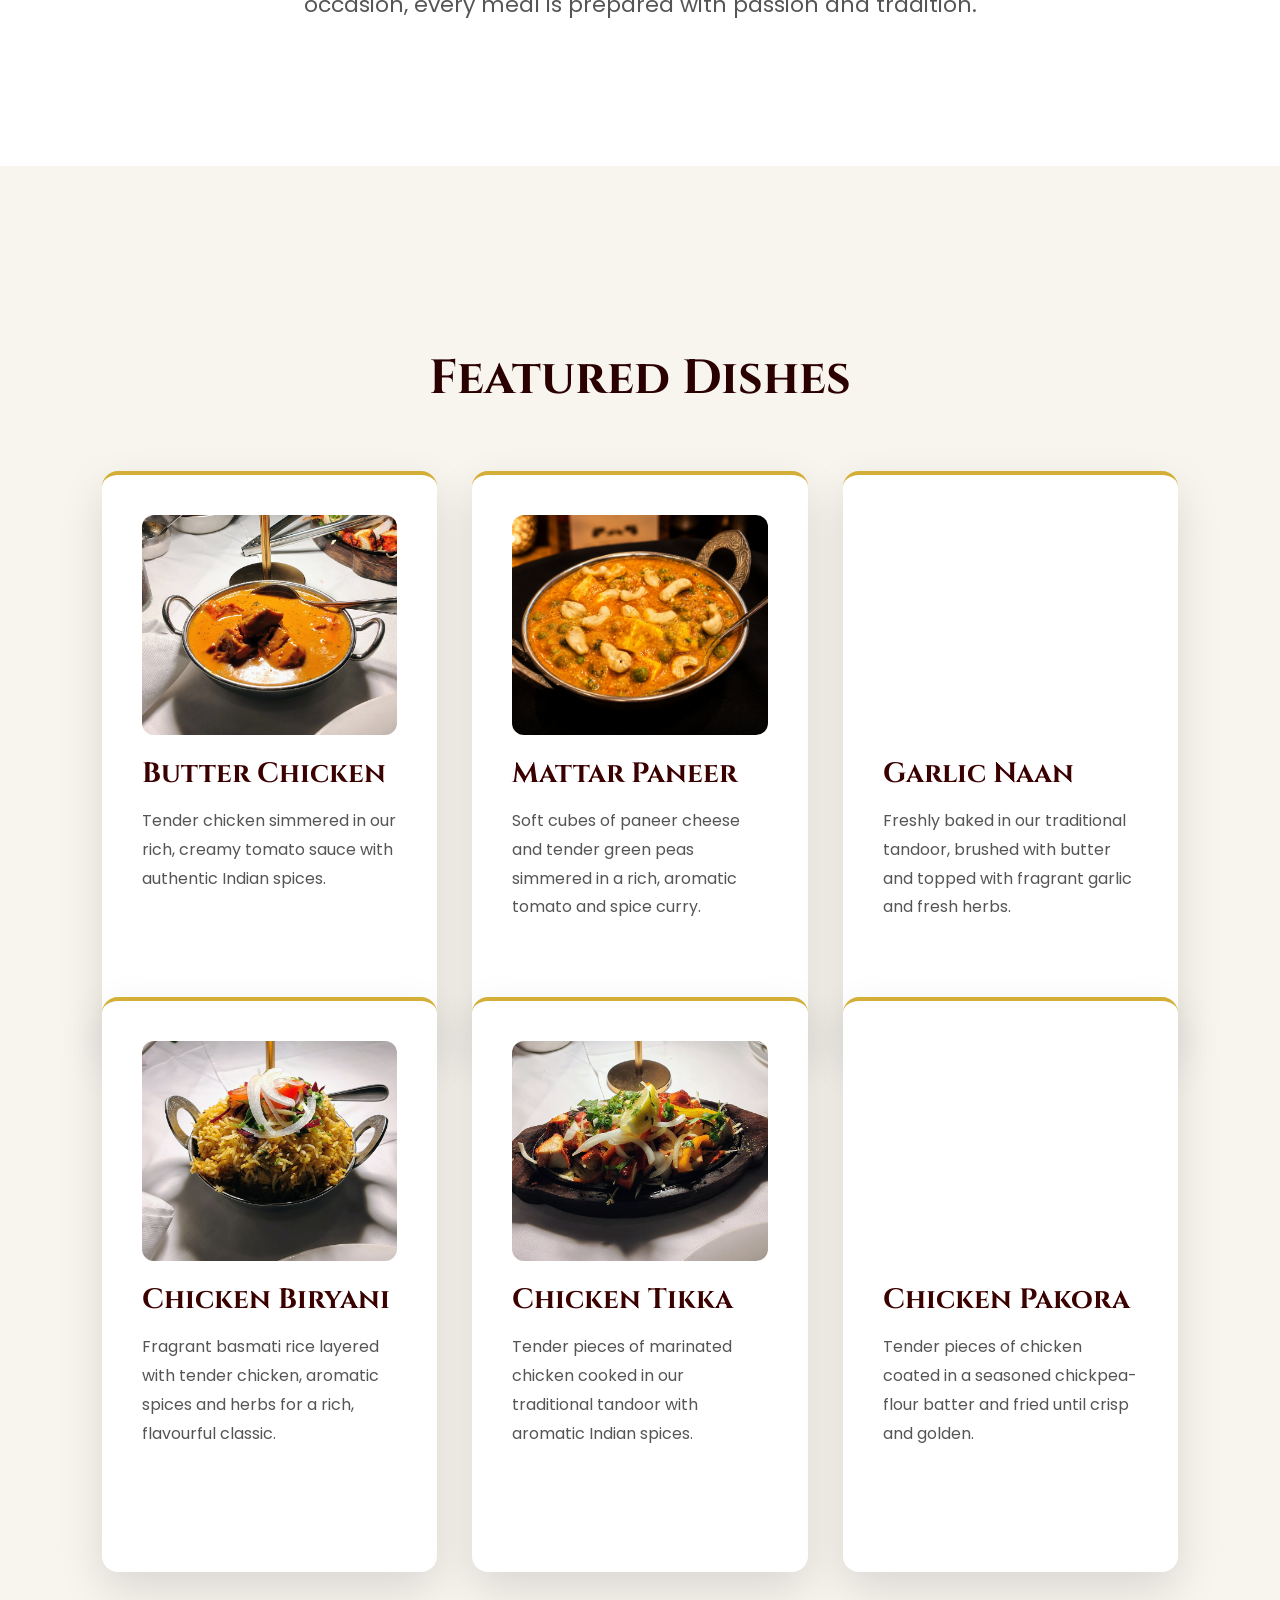
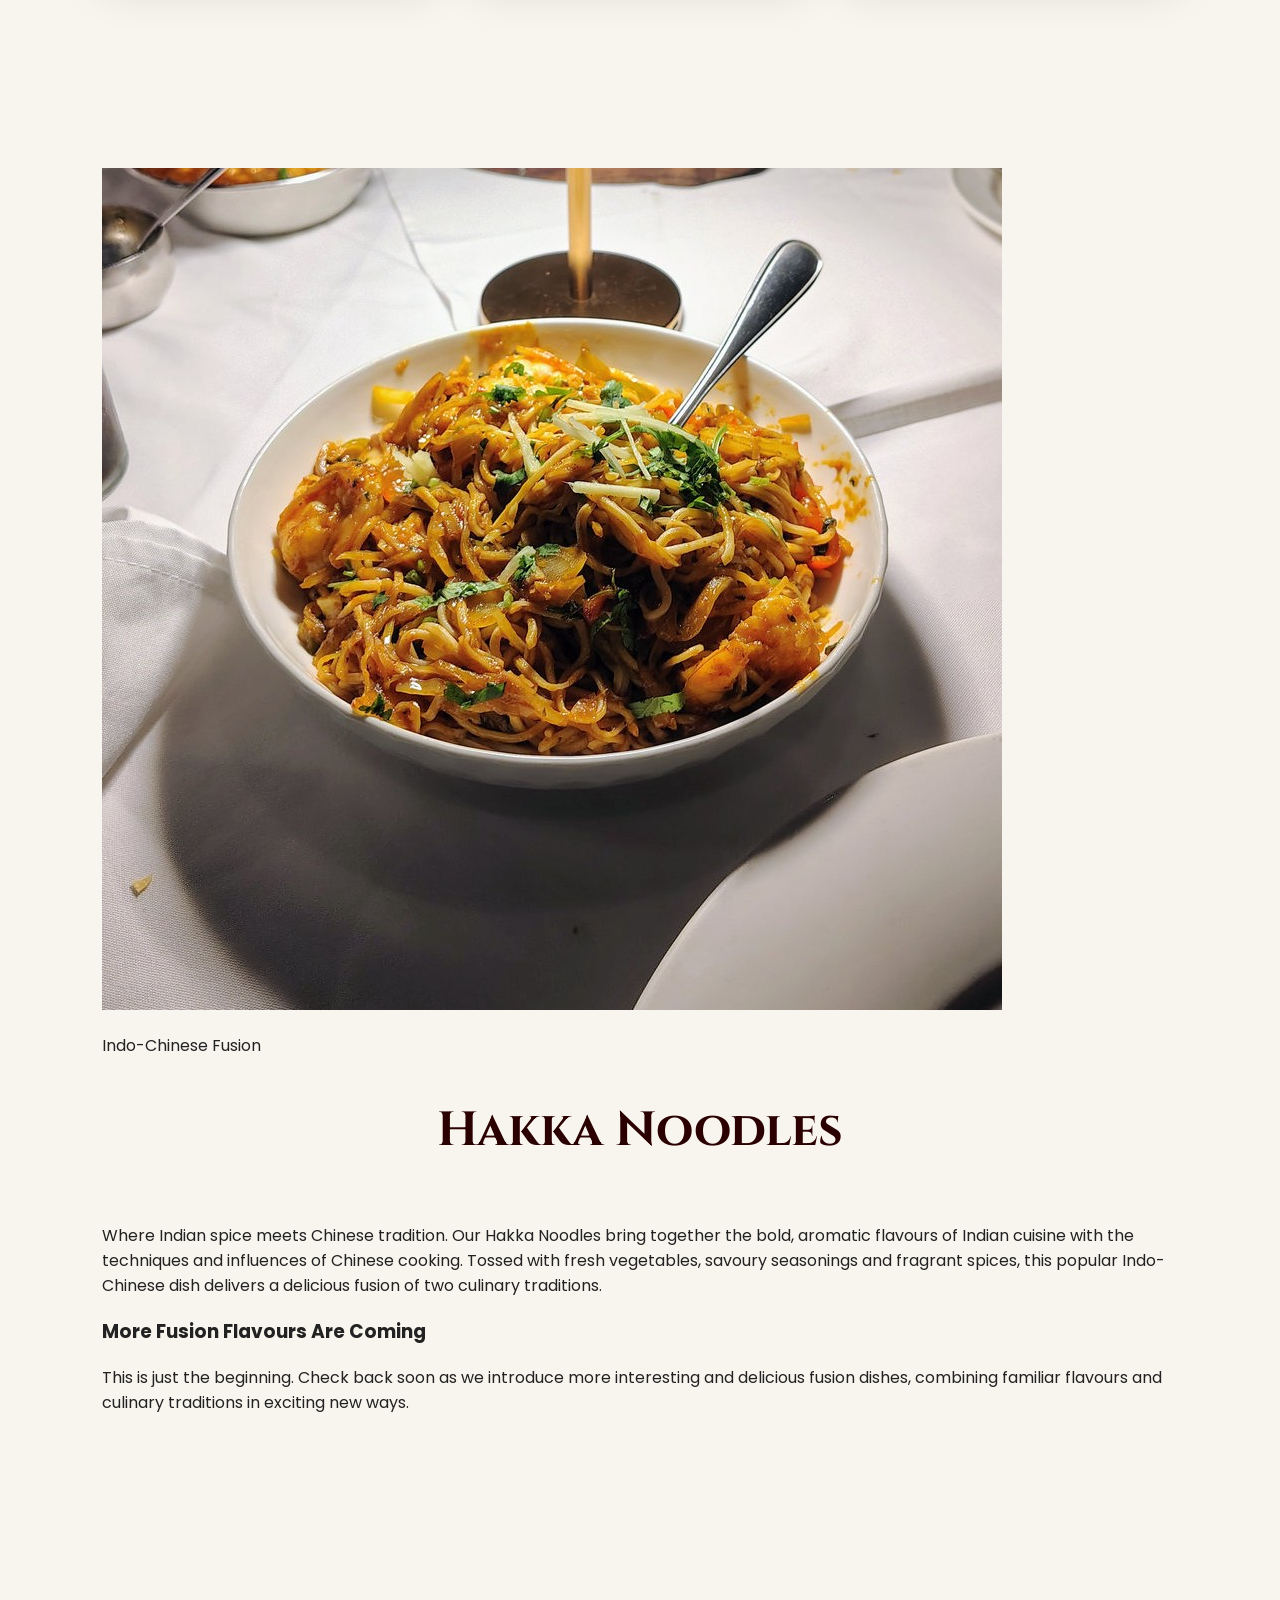
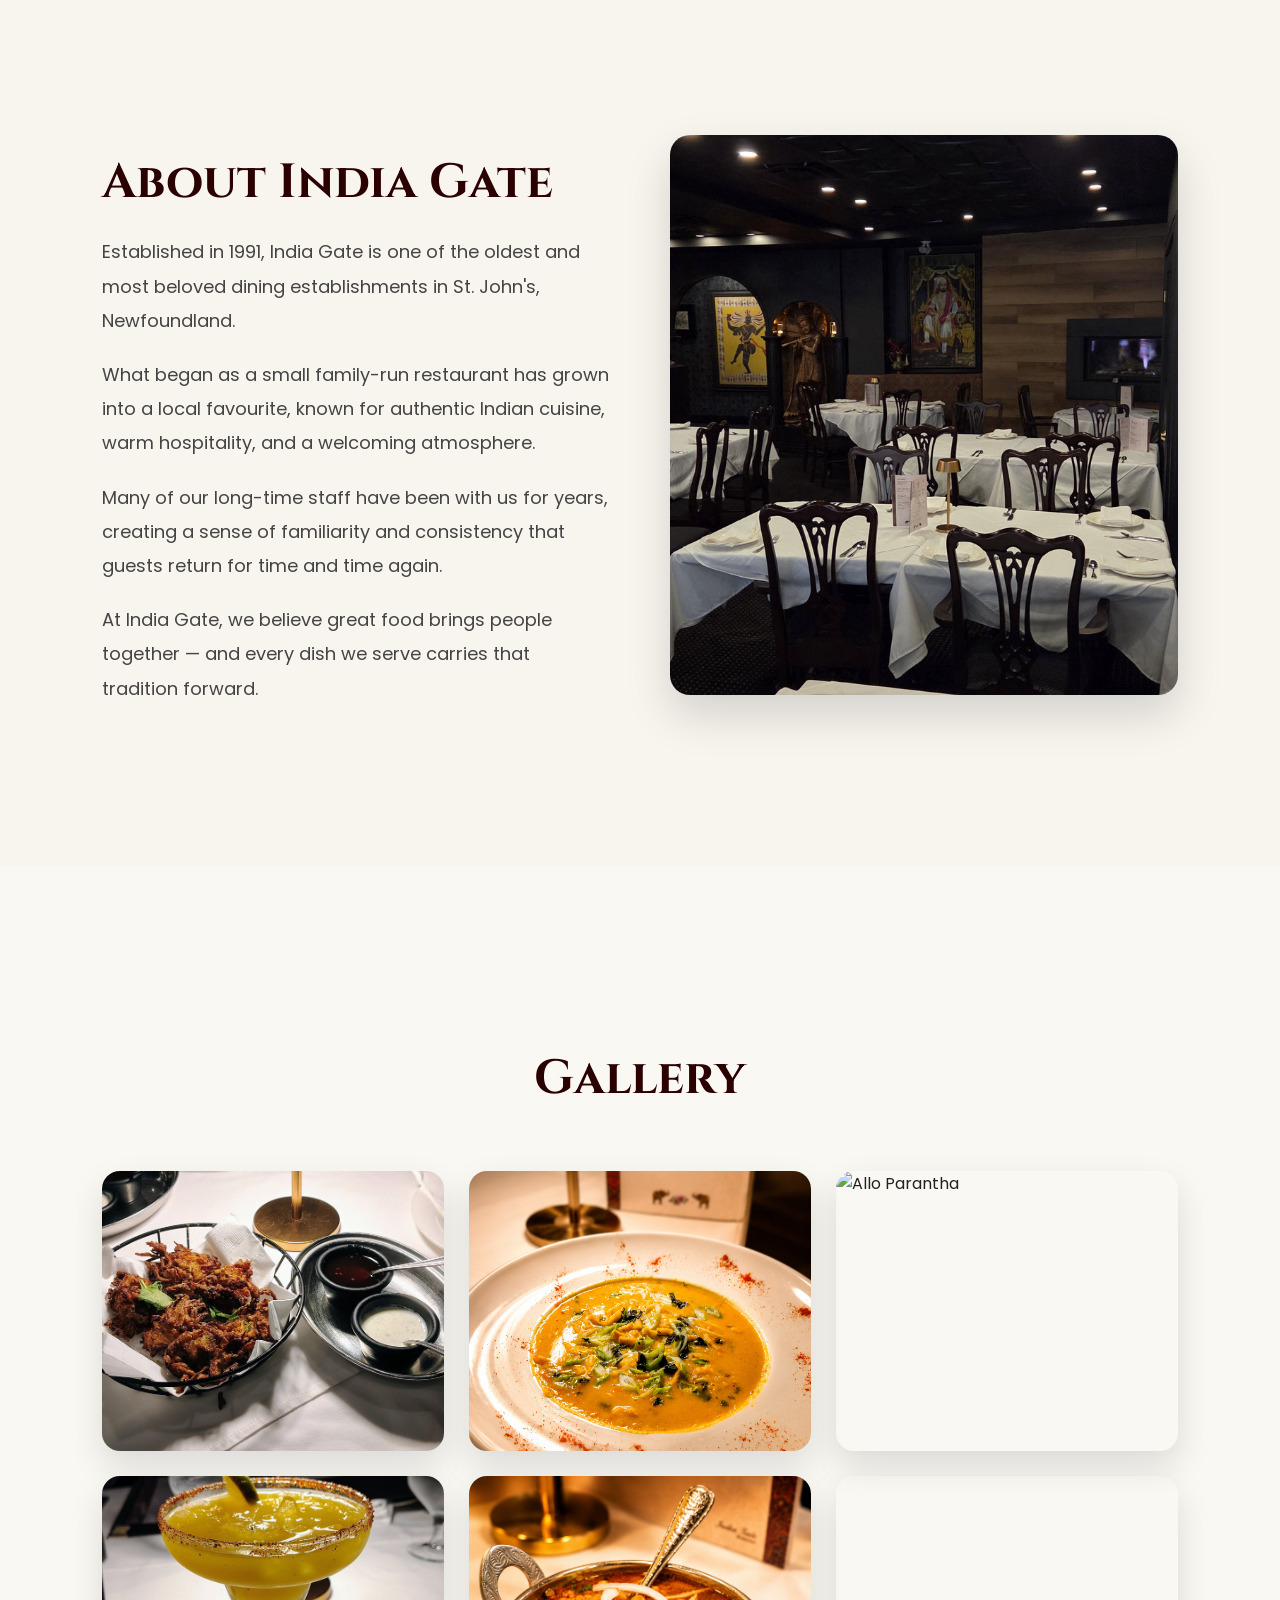
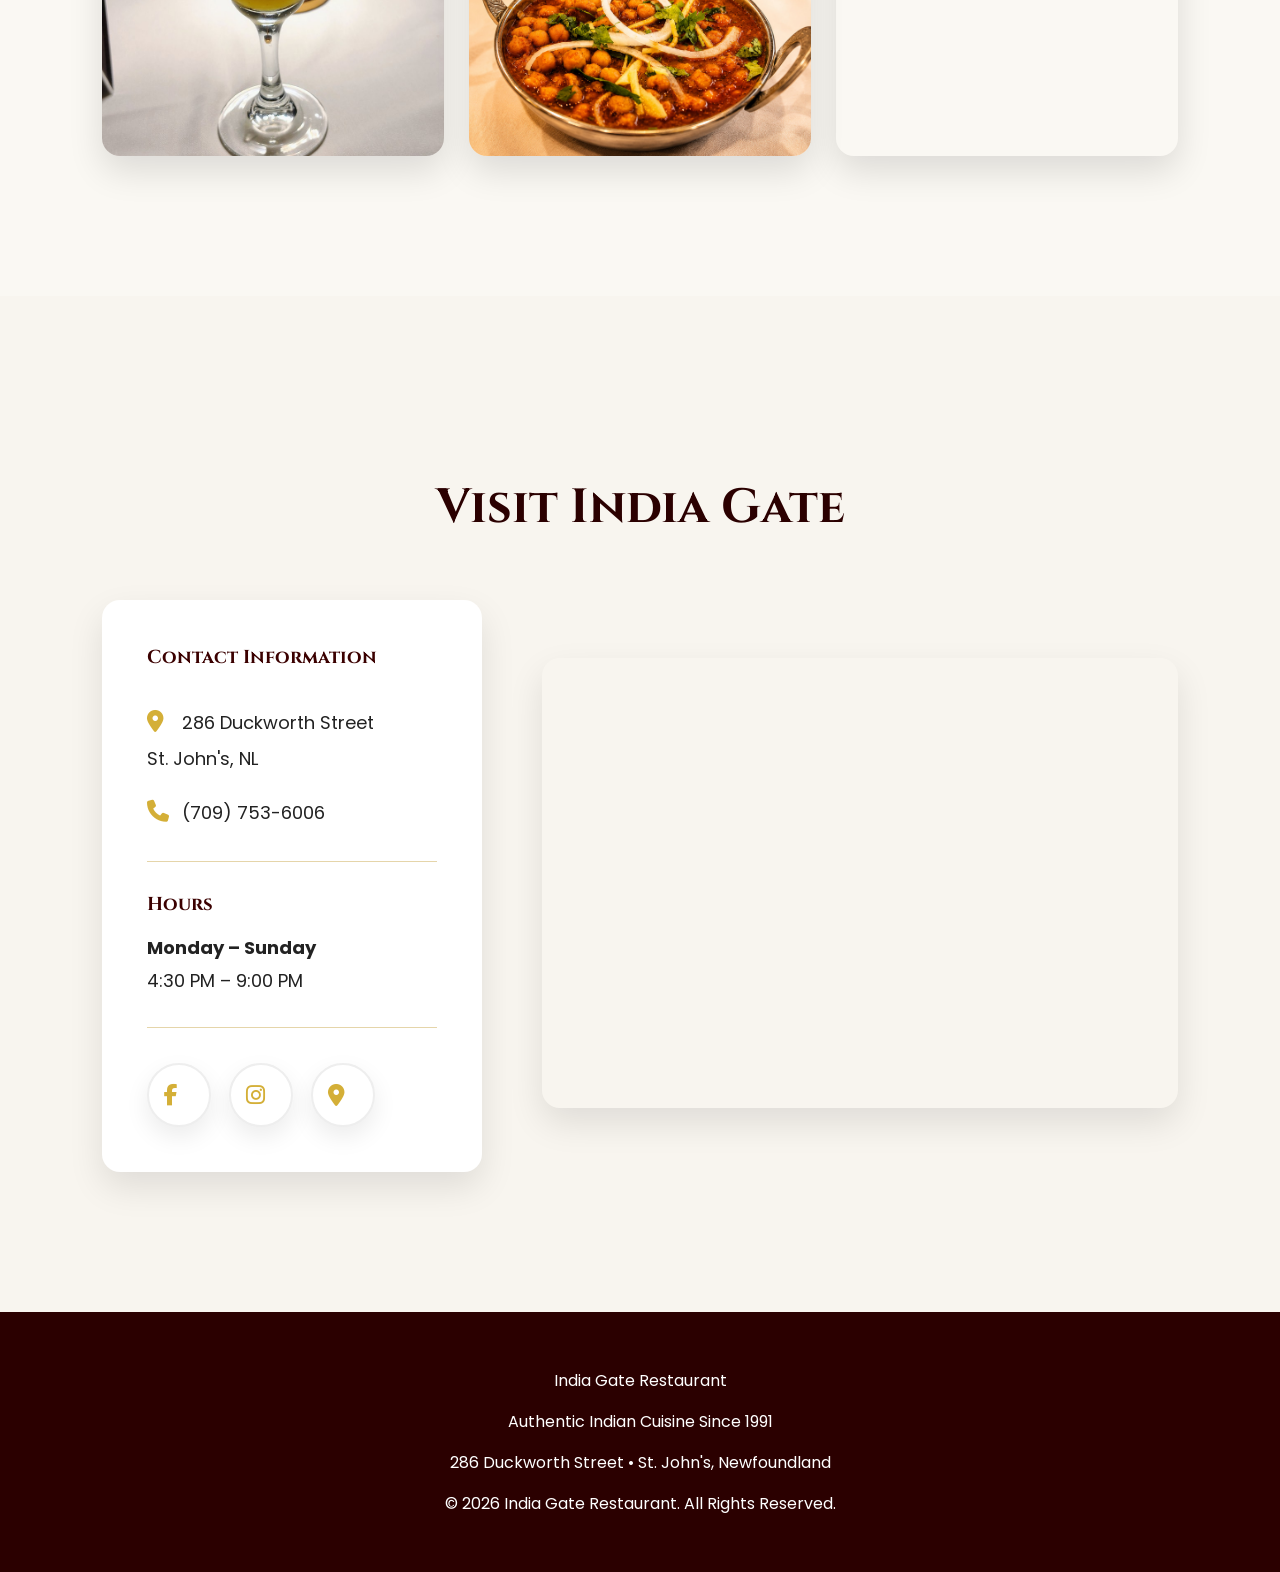
==== commit fe8e2022: "Add Hakka noodles fusion section" ====
--- a/index.html
+++ b/index.html
@@ -314,7 +314,62 @@
         </div>
     </div>
 
-    
+</section>
+
+<section class="fusion-feature fade-in">
+
+    <div class="fusion-feature-grid">
+
+        <div class="fusion-feature-image">
+
+            <img
+                src="images/hakka-noodles.jpg"
+                alt="Hakka Noodles"
+                loading="lazy"
+                decoding="async">
+
+        </div>
+
+        <div class="fusion-feature-content">
+
+            <p class="eyebrow">
+                Indo-Chinese Fusion
+            </p>
+
+            <h2>
+                Hakka Noodles
+            </h2>
+
+            <p>
+                Where Indian spice meets Chinese tradition.
+                Our Hakka Noodles bring together the bold,
+                aromatic flavours of Indian cuisine with
+                the techniques and influences of Chinese
+                cooking. Tossed with fresh vegetables,
+                savoury seasonings and fragrant spices,
+                this popular Indo-Chinese dish delivers a
+                delicious fusion of two culinary traditions.
+            </p>
+
+            <div class="fusion-coming-soon">
+
+                <h3>
+                    More Fusion Flavours Are Coming
+                </h3>
+
+                <p>
+                    This is just the beginning. Check back
+                    soon as we introduce more interesting
+                    and delicious fusion dishes, combining
+                    familiar flavours and culinary traditions
+                    in exciting new ways.
+                </p>
+
+            </div>
+
+        </div>
+
+    </div>
 
 </section>
 
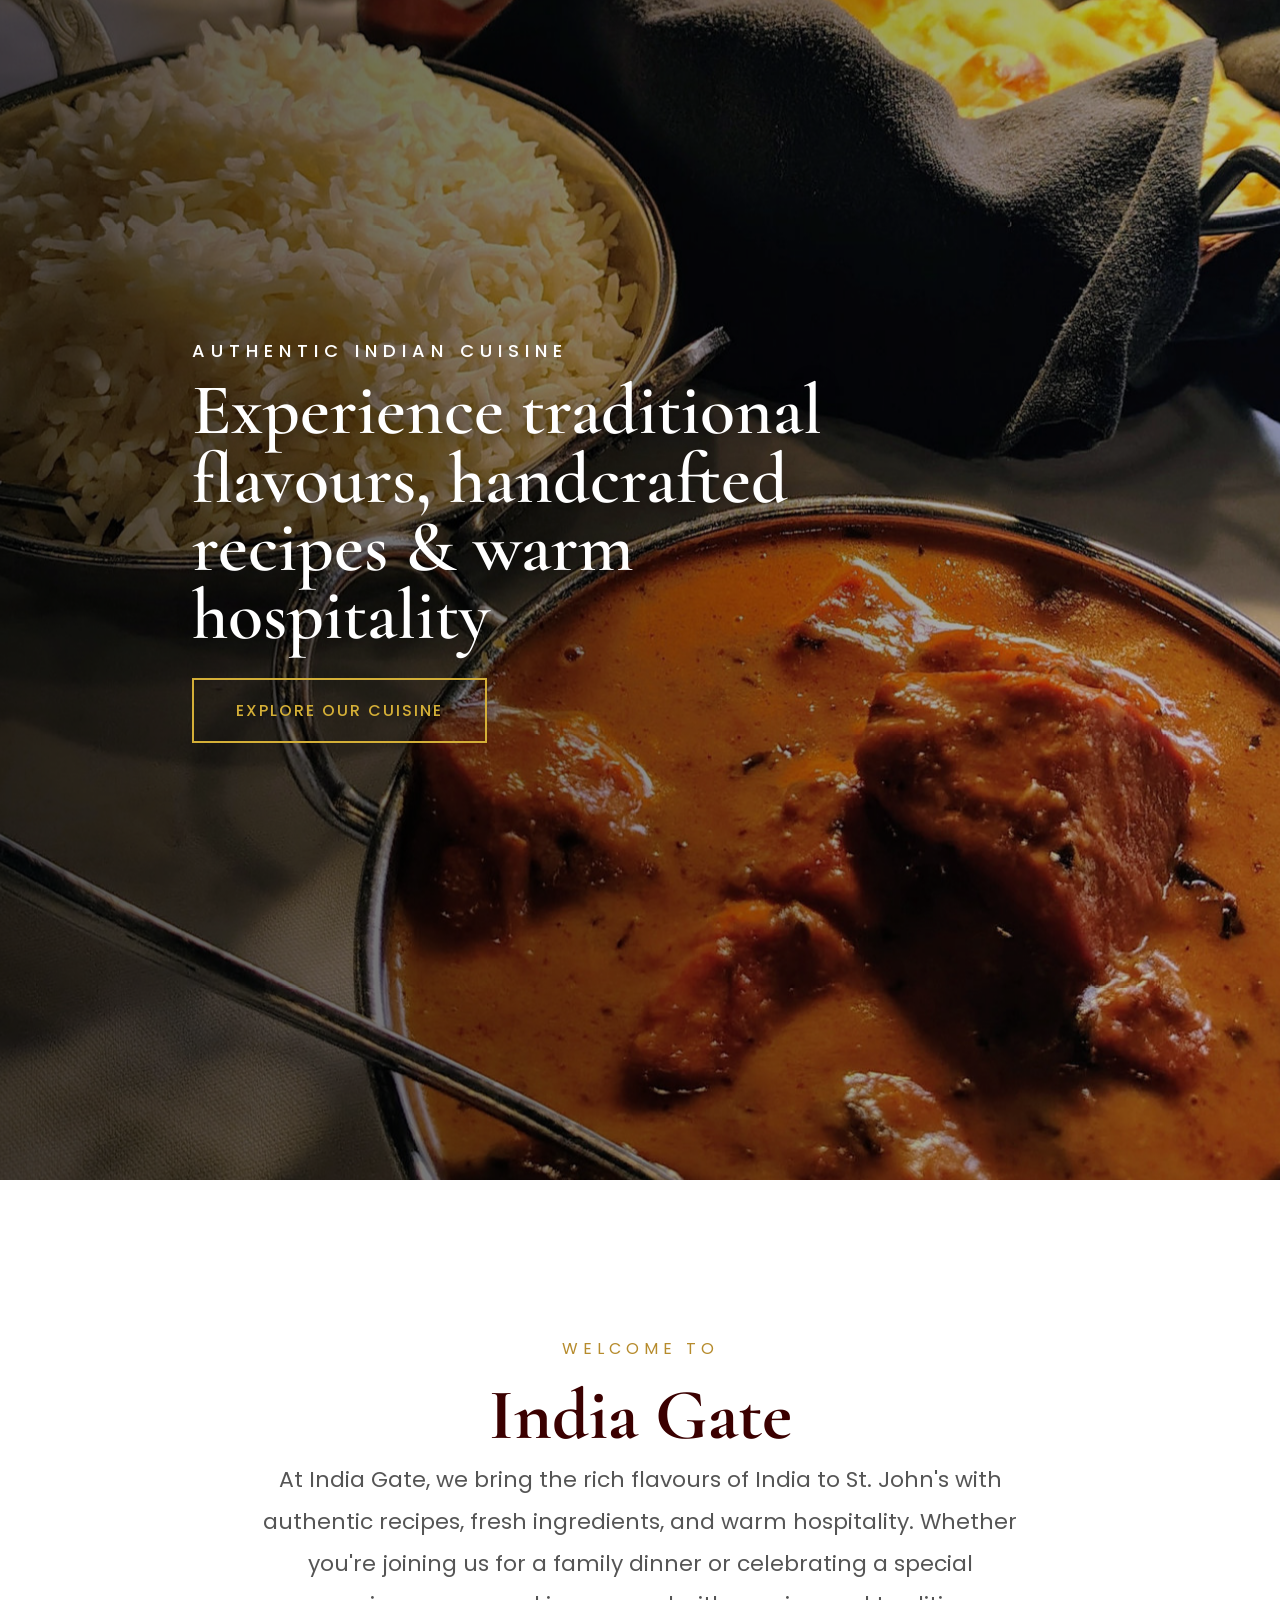
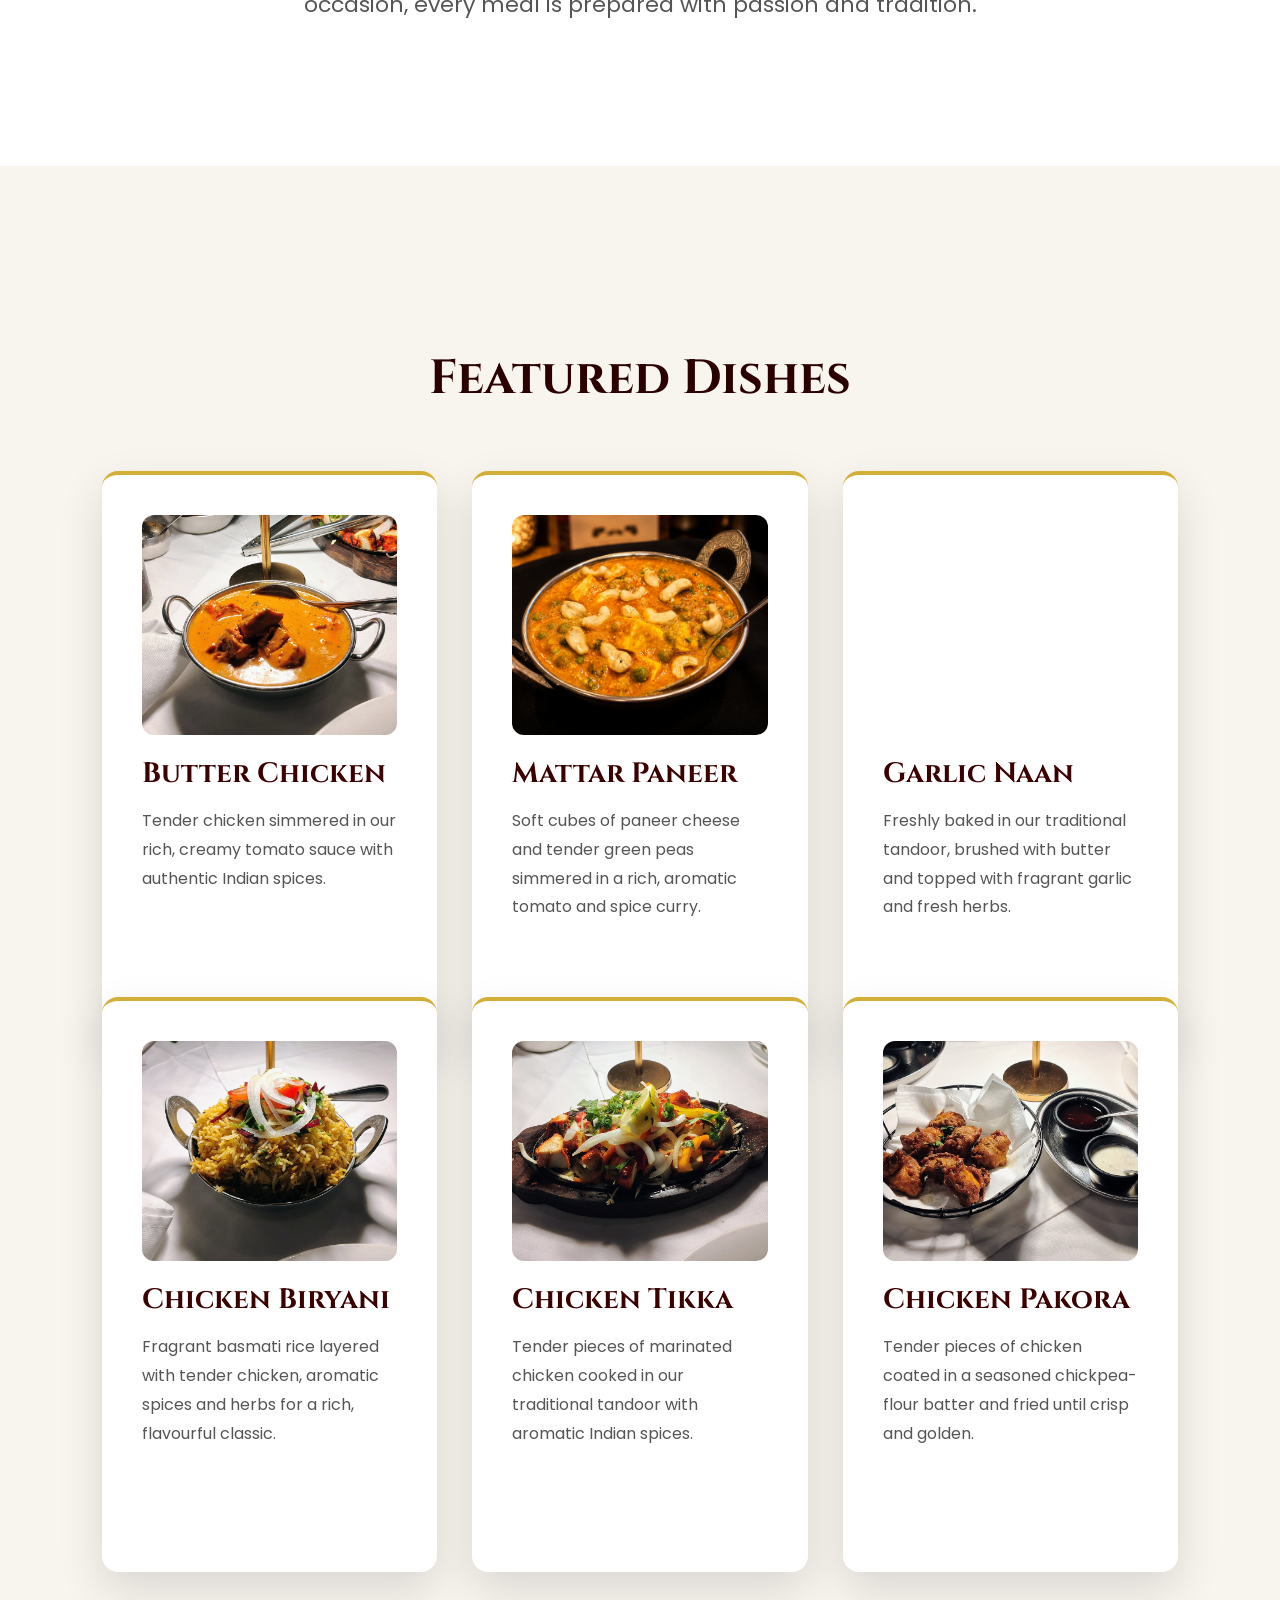
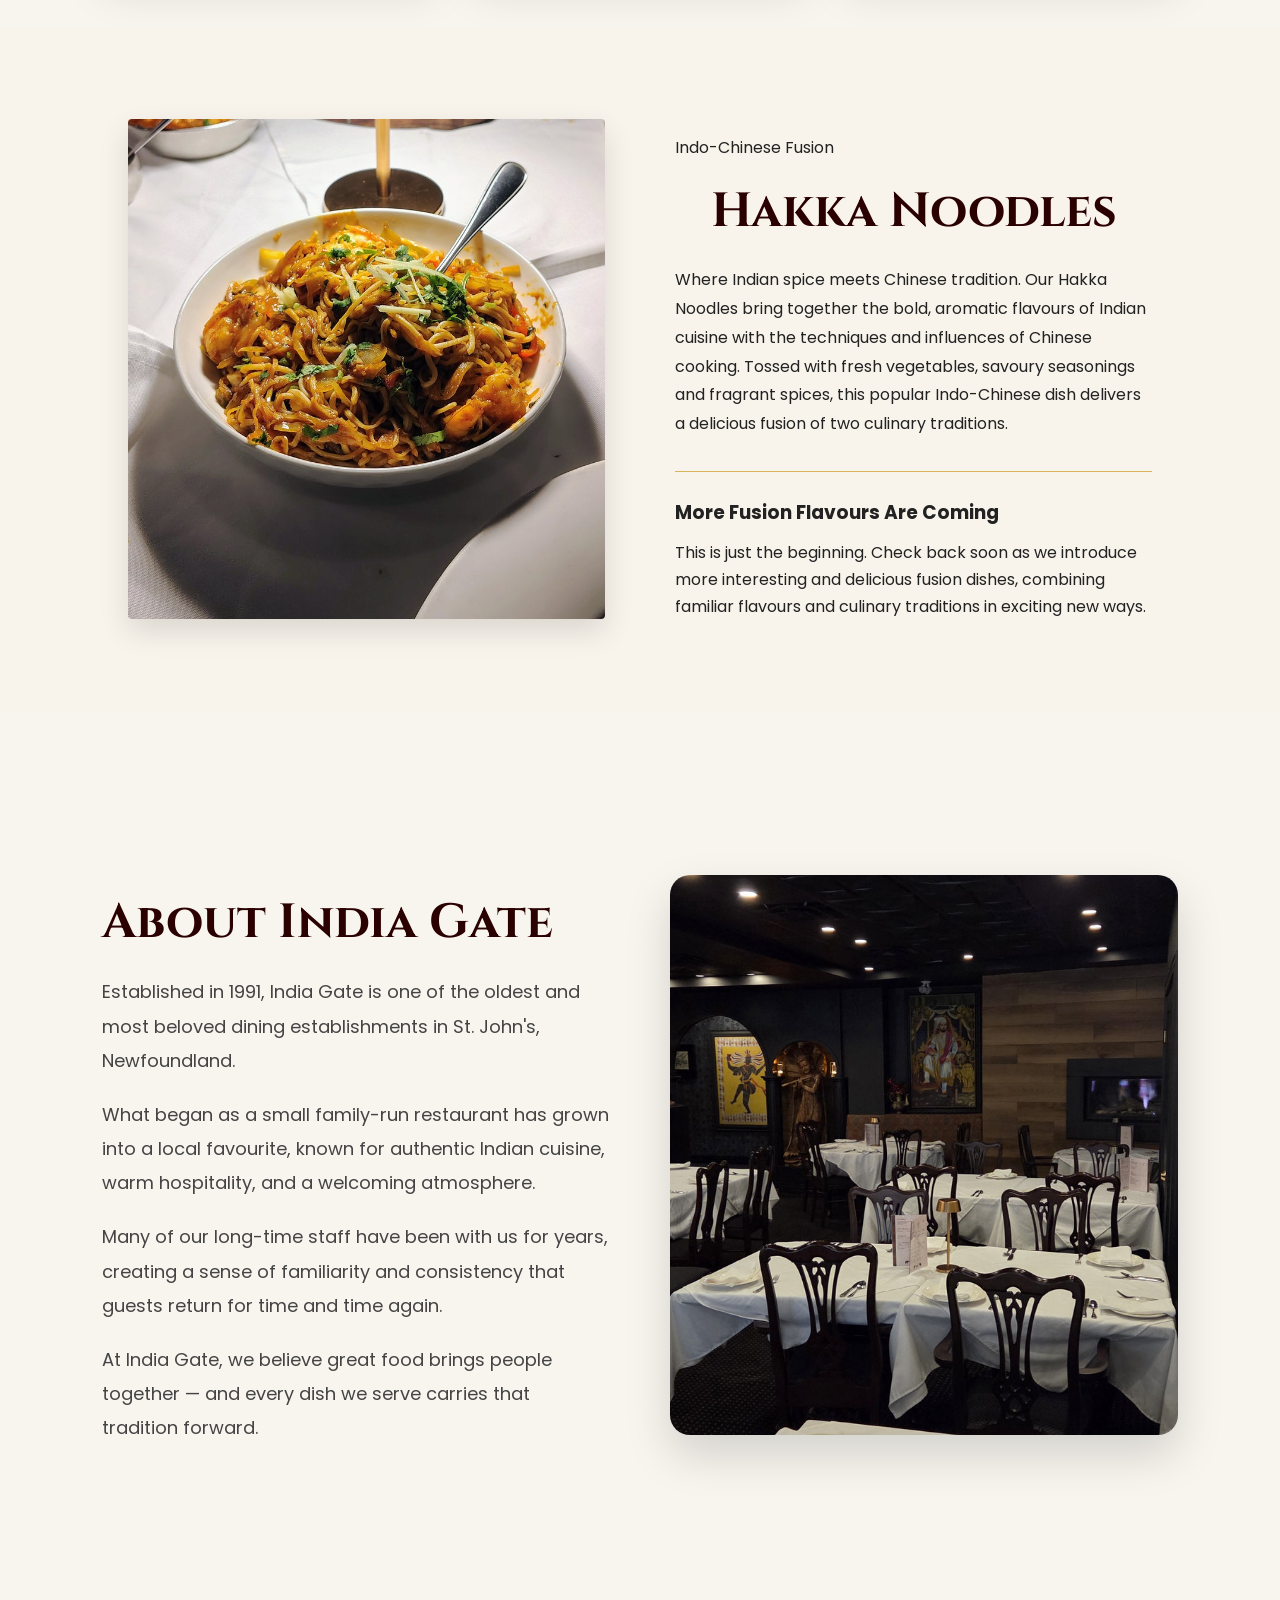
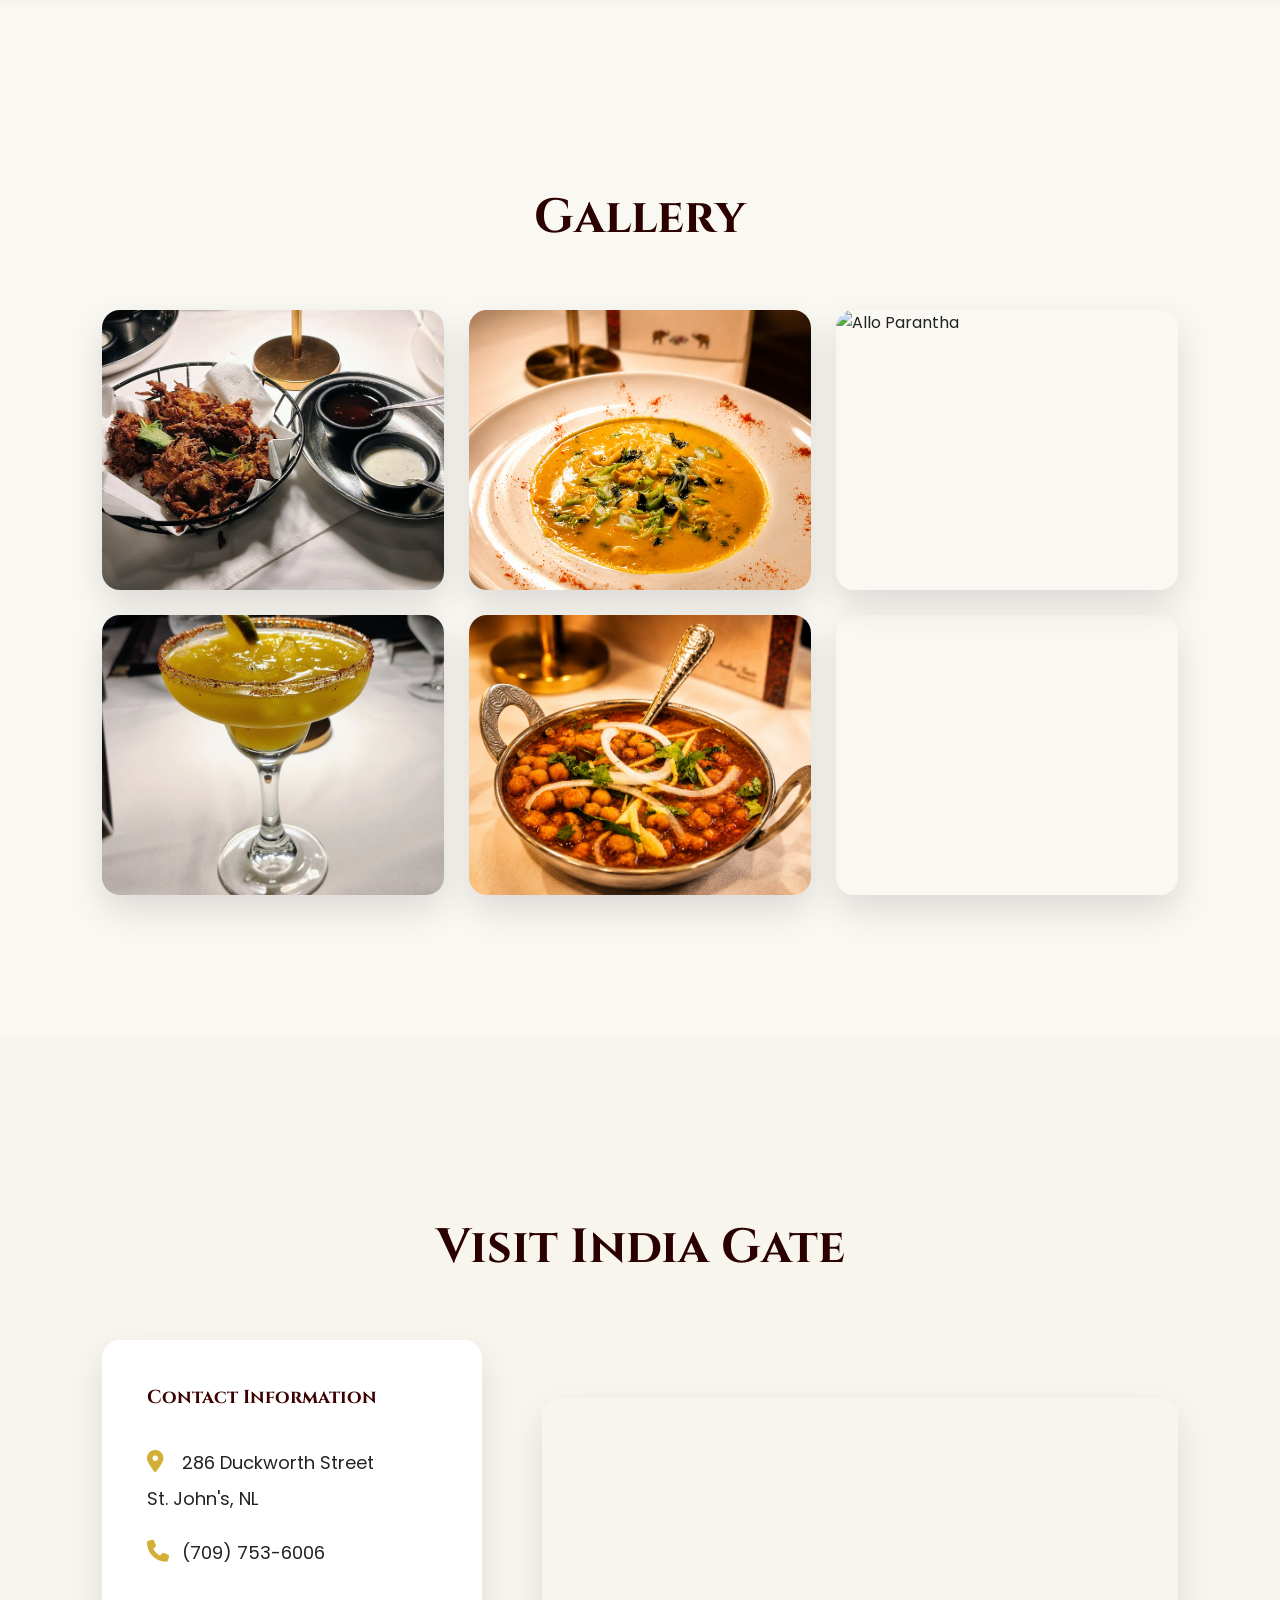
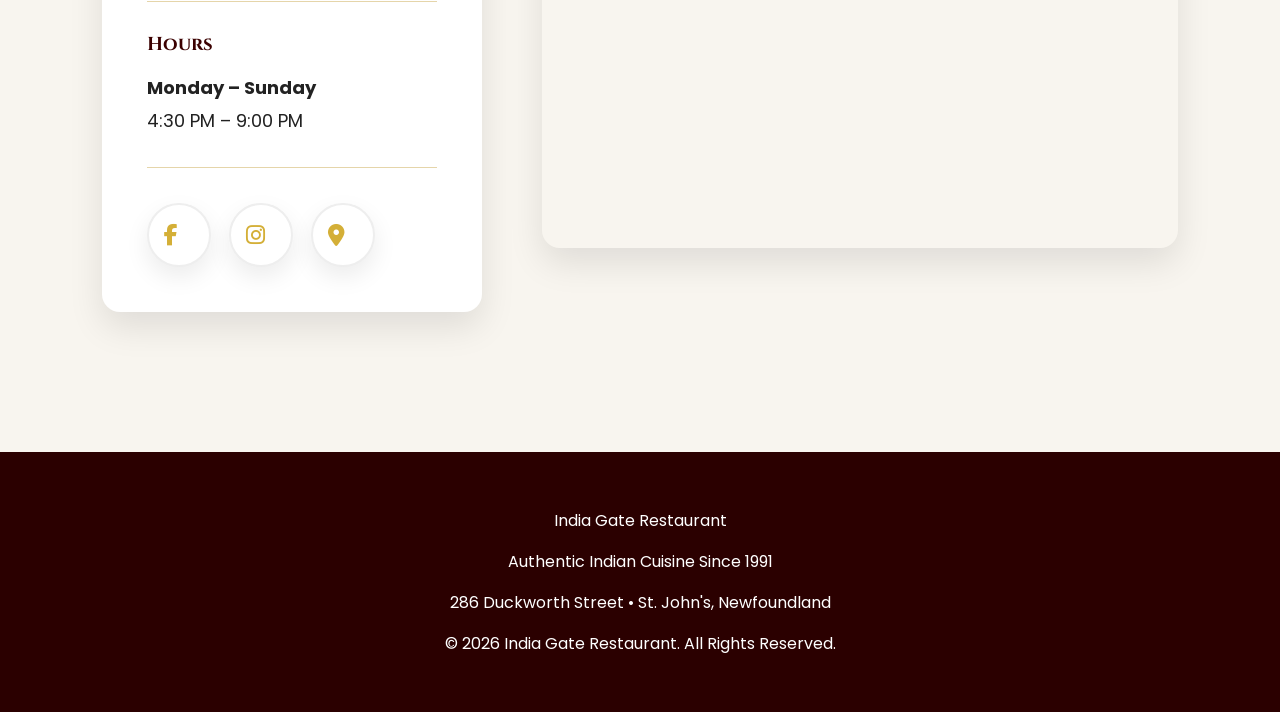
==== commit 890e4f9f: "Fix featured dishes animation on mobile" ====
--- a/index.html
+++ b/index.html
@@ -204,7 +204,7 @@
 </section>
 
 <!-- MENU -->
-<section id="menu" class="fade-in">
+<section id="menu">
     <h2>Featured Dishes</h2>
 
     <div class="grid">
--- a/style.css
+++ b/style.css
@@ -1973,3 +1973,85 @@
 .phone-link:hover {
     color: #d4af37;
 }
+
+/* ========================================
+   INDO-CHINESE FUSION FEATURE
+======================================== */
+
+.fusion-feature {
+    padding: 90px 10%;
+    background: #f8f3eb;
+}
+
+.fusion-feature-grid {
+    max-width: 1100px;
+    margin: 0 auto;
+    display: grid;
+    grid-template-columns: 1fr 1fr;
+    gap: 70px;
+    align-items: center;
+}
+
+.fusion-feature-image img {
+    display: block;
+    width: 100%;
+    height: 500px;
+    object-fit: cover;
+    border-radius: 4px;
+    box-shadow: 0 12px 30px rgba(0, 0, 0, 0.12);
+}
+
+.fusion-feature-content h2 {
+    margin: 8px 0 22px;
+}
+
+.fusion-feature-content > p {
+    line-height: 1.8;
+}
+
+.fusion-coming-soon {
+    margin-top: 32px;
+    padding-top: 26px;
+    border-top: 1px solid #d8b45a;
+}
+
+.fusion-coming-soon h3 {
+    margin: 0 0 12px;
+}
+
+.fusion-coming-soon p {
+    margin: 0;
+    line-height: 1.7;
+}
+
+@media (max-width: 768px) {
+
+    .fusion-feature {
+        padding: 60px 24px;
+    }
+
+    .fusion-feature-grid {
+        grid-template-columns: 1fr;
+        gap: 36px;
+    }
+
+    .fusion-feature-image img {
+        height: auto;
+        aspect-ratio: 1 / 1;
+        object-fit: cover;
+    }
+
+    .fusion-feature-content {
+        text-align: left;
+    }
+
+    .fusion-feature-content h2 {
+        margin-top: 8px;
+        font-size: 2rem;
+    }
+
+    .fusion-coming-soon {
+        margin-top: 26px;
+        padding-top: 22px;
+    }
+}
